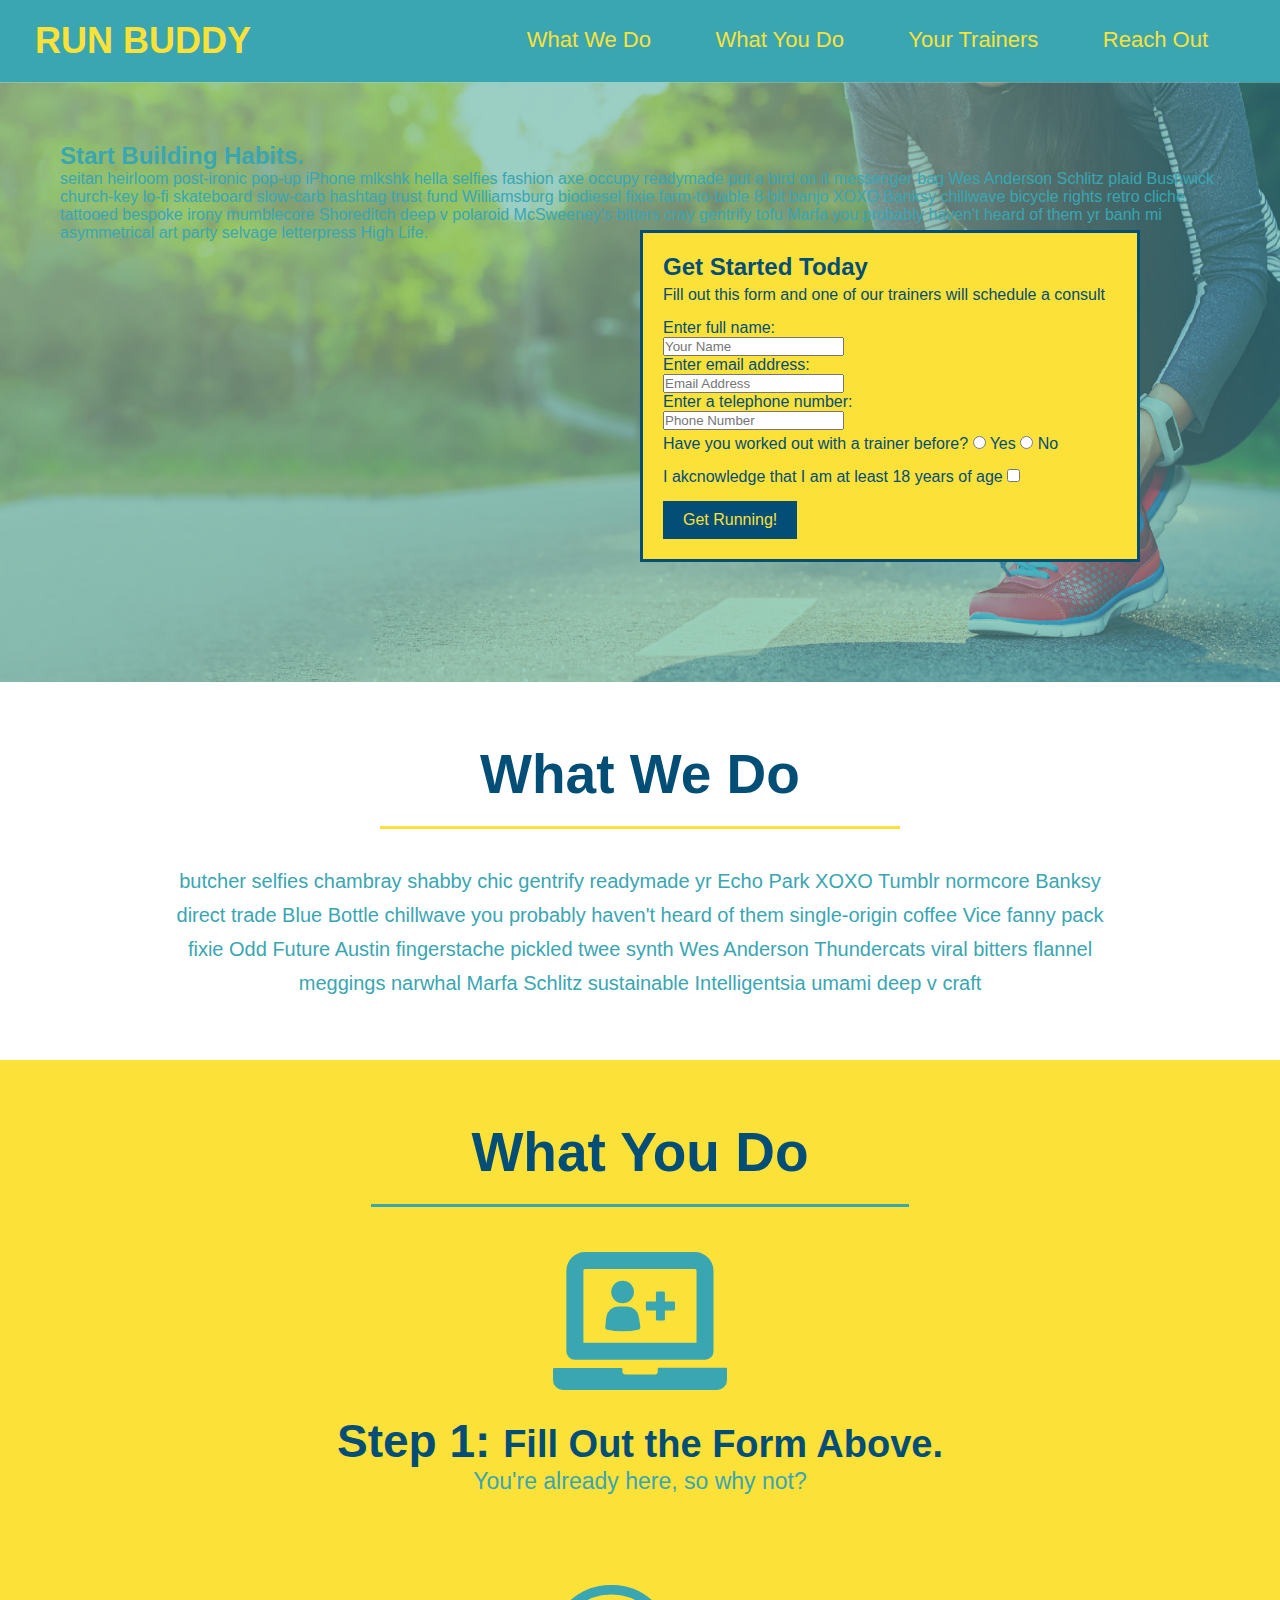
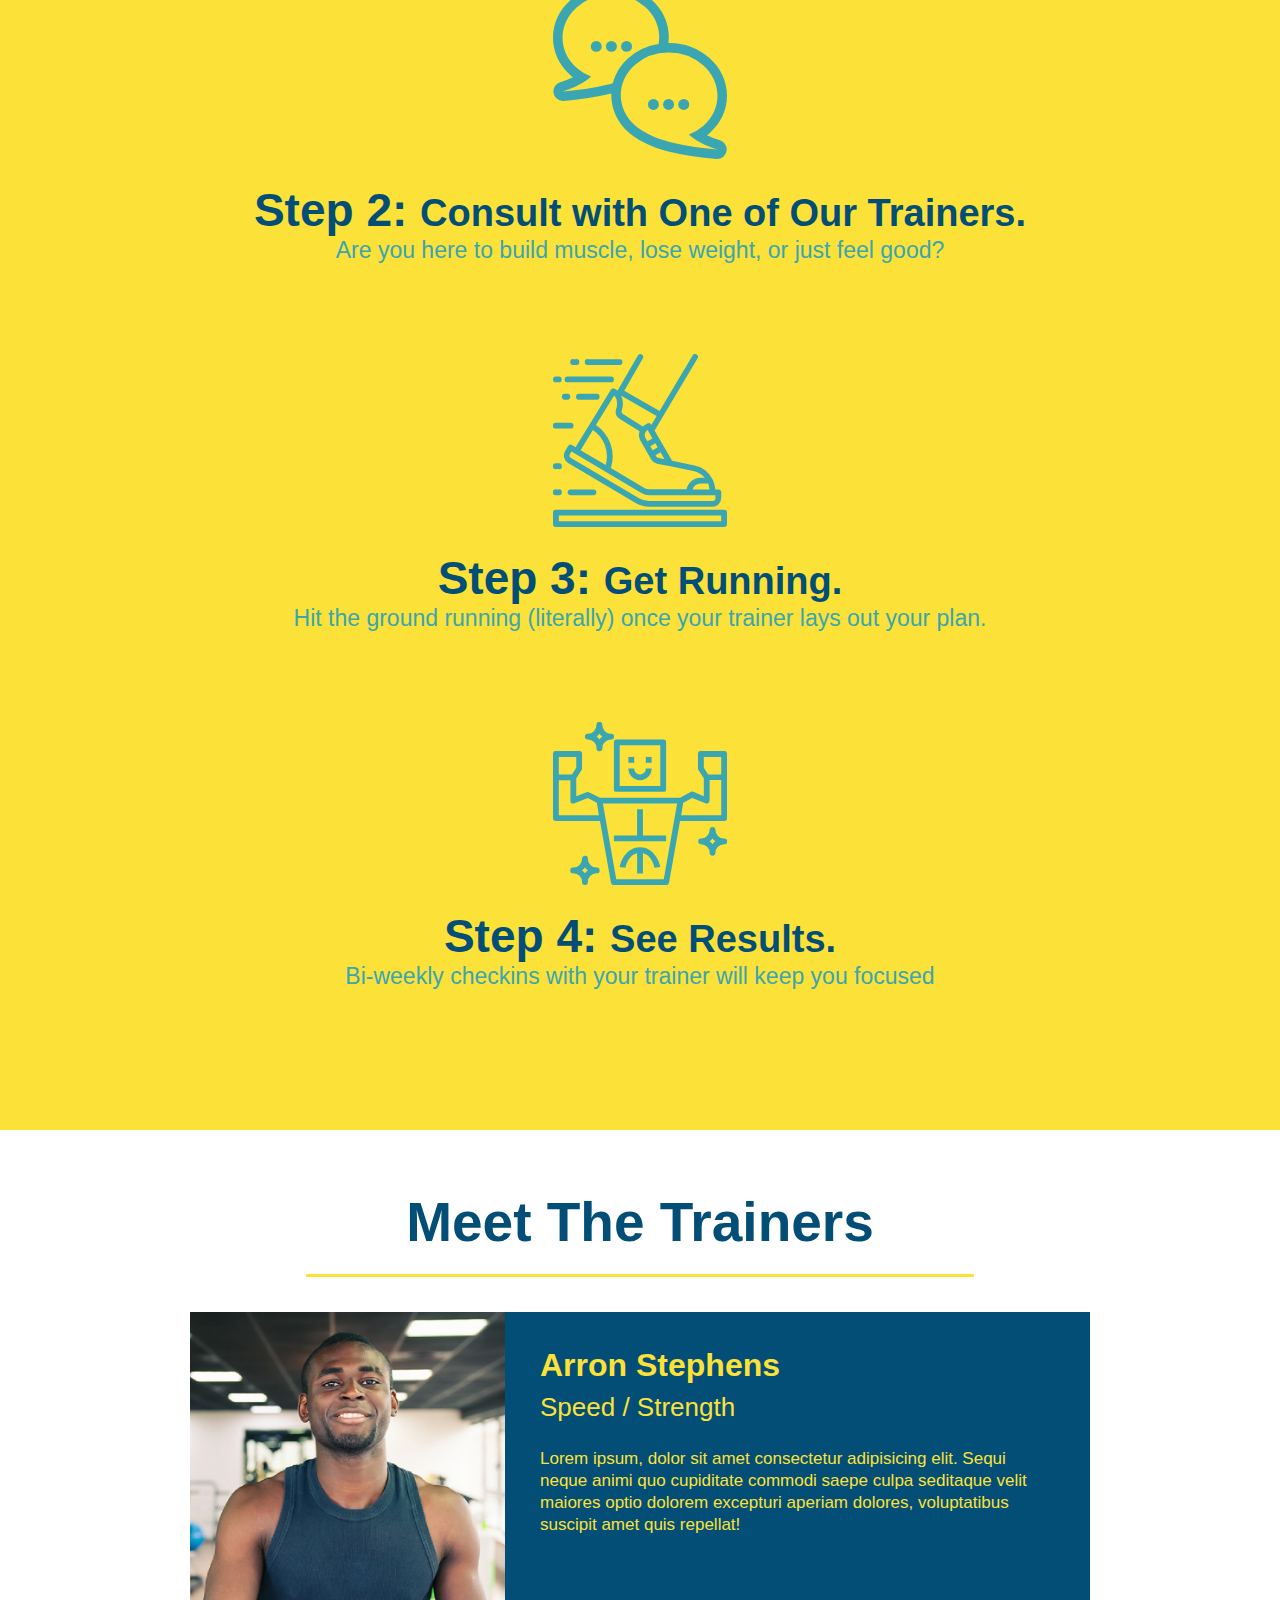
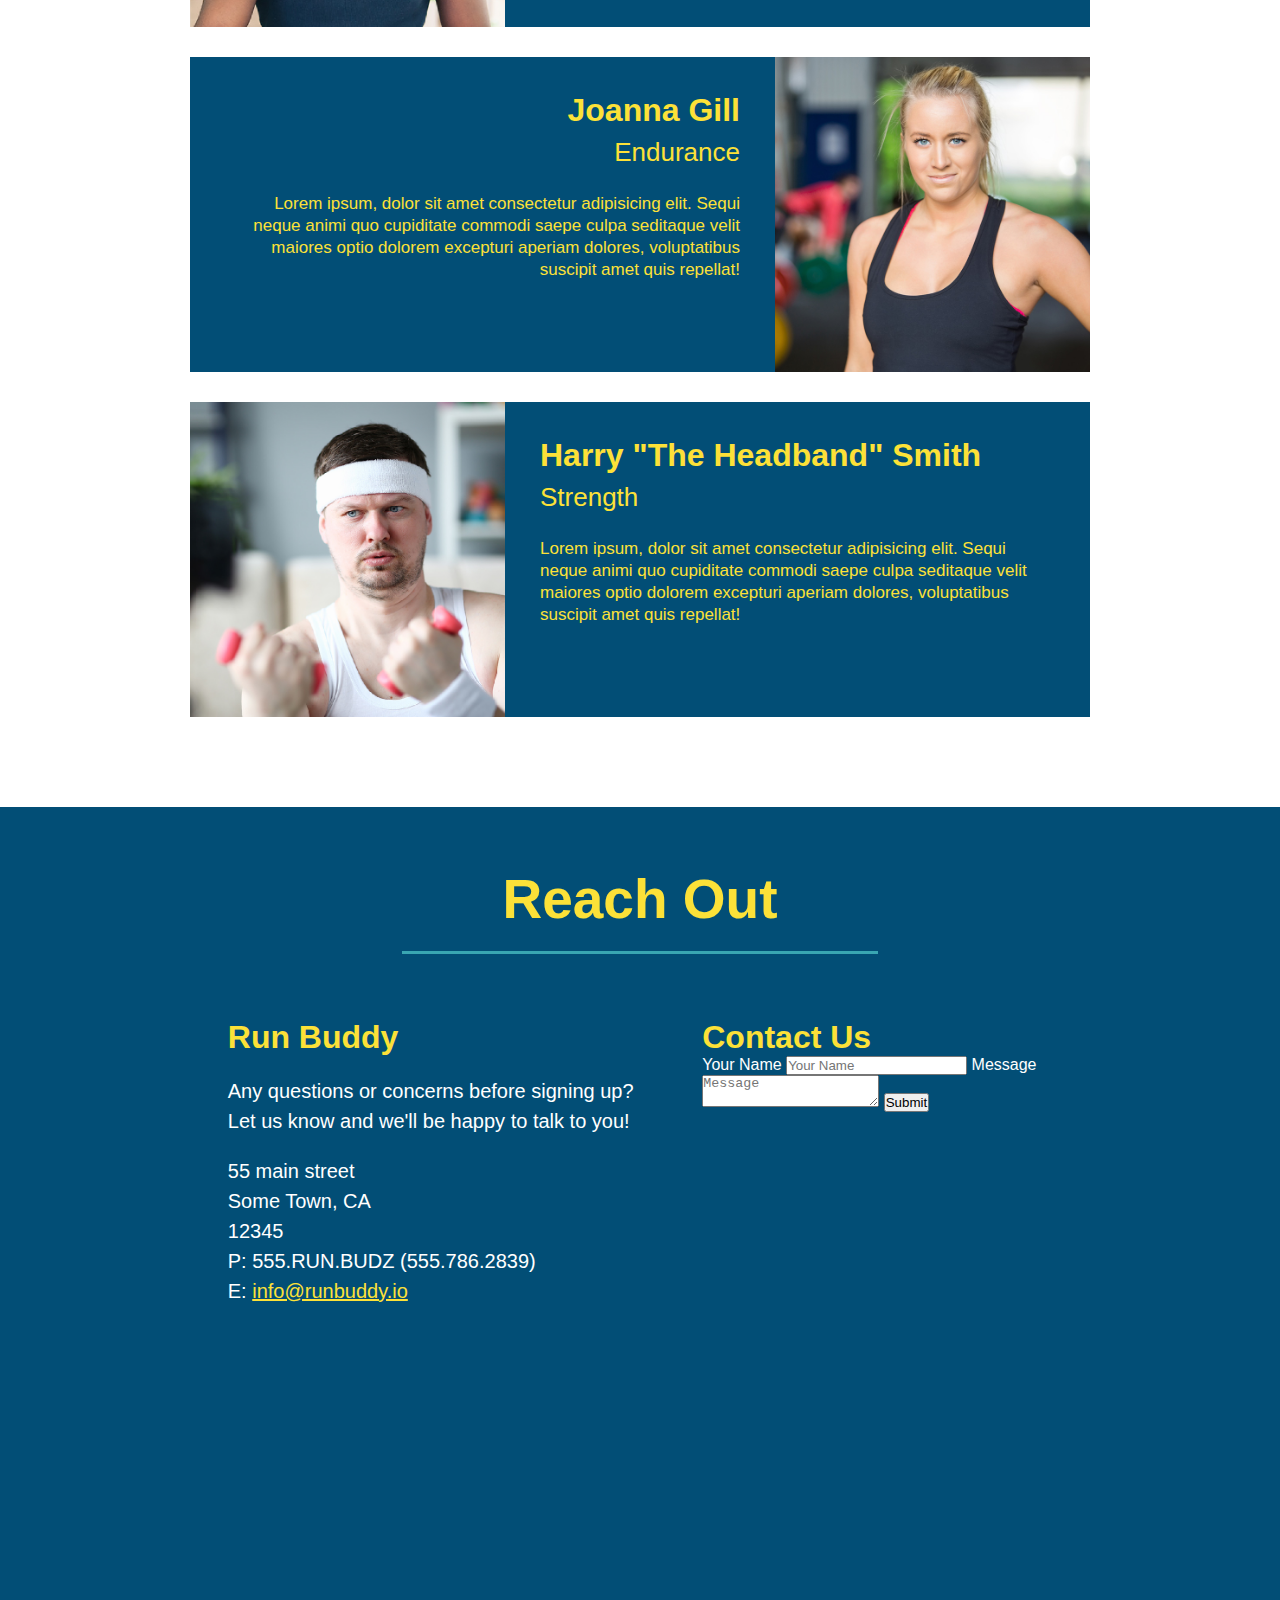
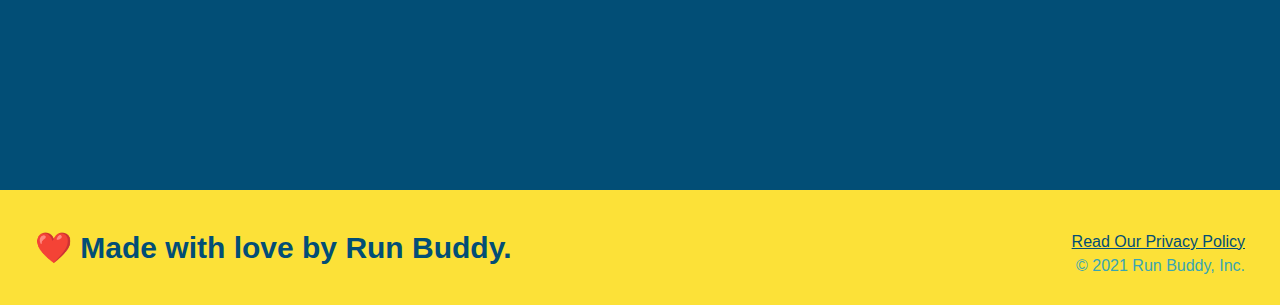
==== index.html @ 6d45db06 "updated the contact form HTML" ====
<!DOCTYPE html>
<html lang="en">
	<head>
		<meta charset="UTF-8" />
		<title>Run Buddy</title>

<!-- Style Sheet Link -->
		<link rel="stylesheet" type="text/css" href="./assets/css/style.css">
	</head>

<!-- Navigation for the page -->
	<body>
		<header>
			<h1>
				<a href="/">RUN BUDDY</a>
			</h1>
			<nav>
				<!-- Navigation links in List Form-->
				<ul>
					<li>
						<a href="#what-we-do">What We Do</a>
					</li>
					<li>
						<a href="#what-you-do">What You Do</a>
					</li>
					<li>
						<a href="#your-trainers">Your Trainers</a>
					</li>
					<li>
						<a href="#reach-out">Reach Out</a>
					</li>
				</ul>
			</nav>
		</header>

<!-- Hero/Run Buddy picture -->
		<section class="hero">

			<!-- New Call to Action -->
			<div class="hero-cta">
  				<h2>Start Building Habits.</h2>
  					<p>
    					seitan heirloom post-ironic pop-up iPhone mlkshk hella selfies fashion axe occupy readymade put a bird on it messenger bag Wes Anderson Schlitz plaid Bushwick church-key lo-fi skateboard slow-carb hashtag trust fund Williamsburg biodiesel fixie farm-to-table 8-bit banjo XOXO Banksy chillwave bicycle rights retro cliche tattooed bespoke irony mumblecore Shoreditch deep v polaroid McSweeney's bitters cray gentrify tofu Marfa you probably haven't heard of them yr banh mi asymmetrical art party selvage letterpress High Life.
  					</p>
			</div>
			
			<div class="hero-form">
				<h3>Get Started Today</h3>
				<p>Fill out this form and one of our trainers will schedule a consult</p>
			<!-- Form Element -->
				<form>
					<label for="name" class="hero-form-block">Enter full name:</label>
					<input type="text" placeholder="Your Name" name="name" id="name" />
					<label for="email" class="hero-form-block">Enter email address:</label>
					<input type="email" placeholder="Email Address" name="email" id="email" />
					<label for="phone" class="hero-form-block">Enter a telephone number:</label>
					<input type="tel" placeholder="Phone Number" name="phone" id="phone" />
					<p>
						Have you worked out with a trainer before?
						<input type="radio" name="trainer-confirm" id="trainer-yes" />
						<label for="trainer-yes">Yes</label>
						<input type="radio" name="trainer-confirm" id="trainer-no" />
						<label for="trainer-no">No</label>
					</p>
					<p>
						<label for="age-confirm">I akcnowledge that I am at least 18 years of age</label>
						<input type="checkbox" name="age-confirm" />
					</p>
					<button type="submit">Get Running!</button>
				</form>
			</div>
		</section>

<!-- "What We Do" -->
		<section id="what-we-do" class="intro">
			<h2 class="section-title primary-border" >What We Do</h2>
			<p>
   				 butcher selfies chambray shabby chic gentrify readymade yr Echo Park XOXO Tumblr normcore Banksy direct trade Blue Bottle chillwave you probably haven't heard of them single-origin coffee Vice fanny pack fixie Odd Future Austin fingerstache pickled twee synth Wes Anderson Thundercats viral bitters flannel meggings narwhal Marfa Schlitz sustainable Intelligentsia umami deep v craft
  			</p>
		</section>

<!-- "What You Do" -->
		<section id="what-you-do" class="steps">
			<h2 class="section-title secondary-border">What You Do</h2>

			<div>
				<img src="./assets/images/step-1.svg" alt=" " />
    			<h3>Step 1: <span>Fill Out the Form Above.</span></h3>
    			<p>You're already here, so why not?</p>
  			</div>

  			<div>
  				<img src="./assets/images/step-2.svg" alt=" " />
    			<h3>Step 2: <span>Consult with One of Our Trainers.</span></h3>
   				<p>Are you here to build muscle, lose weight, or just feel good?</p>
  			</div>

  			<div>
  				<img src="./assets/images/step-3.svg" alt=" " />
    			<h3>Step 3: <span>Get Running.</span></h3>
    			<p>Hit the ground running (literally) once your trainer lays out your plan.</p>
  			</div>

  			<div>
  				<img src="./assets/images/step-4.svg" />
    			<h3>Step 4: <span>See Results.</span></h3>
   				<p>Bi-weekly checkins with your trainer will keep you focused</p>
   			</div>
		</section>

<!-- Trainers -->
		<section id="your-trainers" class="trainers">
			<h2 class="section-title primary-border">Meet The Trainers</h2>
			
			<article class="trainer">
				<img src="./assets/images/trainer-1.jpg" alt="Arron Stephens in his workout clothes, ready to pump iron" />
				<div class="trainer-bio text-left">
					<h3>Arron Stephens</h3>
					<h4>Speed / Strength</h4>
					<p>
						Lorem ipsum, dolor sit amet consectetur adipisicing elit. Sequi neque animi quo cupiditate commodi saepe culpa seditaque velit maiores optio dolorem excepturi aperiam dolores, voluptatibus suscipit amet quis repellat!
					</p>
				</div>
			</article>

			<article class="trainer">
				<div class="trainer-bio text-right">
					<h3>Joanna Gill</h3>
					<h4>Endurance</h4>
					<p>
						Lorem ipsum, dolor sit amet consectetur adipisicing elit. Sequi neque animi quo cupiditate commodi saepe culpa seditaque velit maiores optio dolorem excepturi aperiam dolores, voluptatibus suscipit amet quis repellat!
					</p>
				</div>
				<img src="./assets/images/trainer-2.jpg" alt="Joanna Gill cooling off after a workout" />	
			</article>

			<article class="trainer">
				<img src="./assets/images/trainer-3.jpg" alt="Harry Smith wearing a headband and lifting comically small pink weights"/>
				<div class="trainer-bio text-left">
					<h3>Harry "The Headband" Smith</h3>
					<h4>Strength</h4>
					<p>
						Lorem ipsum, dolor sit amet consectetur adipisicing elit. Sequi neque animi quo cupiditate commodi saepe culpa seditaque velit maiores optio dolorem excepturi aperiam dolores, voluptatibus suscipit amet quis repellat!
					</p>
				</div>
			</article>

		</section>

<!-- Reach Out to Us -->
		<section id="reach-out" class="contact">
			<h2 class="section-title secondary-border">Reach Out</h2>
			<div class="contact-info">
				<div>
					<h3>Run Buddy</h3>
					<p>
						Any questions or concerns before signing up?
						<br />
						Let us know and we'll be happy to talk to you!
					</p>
					<address>
						55 main street<br />
						Some Town, CA<br />
						12345<br />
						P: 555.RUN.BUDZ (555.786.2839)<br />
						E: <a href="mailto:info@runbuddy.io">info@runbuddy.io</a>
					</address>
				</div>
				<div class="contact-form">
				  <h3>Contact Us</h3>
				  <form>
				     <label for="contact-name">Your Name</label>
				     <input type="text" id="contact-name" placeholder="Your Name" />

				     <label for="contact-message">Message</label>
				     <textarea id="contact-message" placeholder="Message"></textarea>

				     <button type="submit">Submit</button>
				    </form>
				</div>
				<iframe class="contact" src="https://www.google.com/maps/embed?pb=!1m18!1m12!1m3!1d3154.568898779945!2d-122.23449548474925!3d37.753256779763326!2m3!1f0!2f0!3f0!3m2!1i1024!2i768!4f13.1!3m3!1m2!1s0x808f869d58ede27f%3A0xf803c1ff0b6a8170!2s3287%20San%20Jose%20Ave%2C%20Alameda%2C%20CA%2094501!5e0!3m2!1sen!2sus!4v1611620032423!5m2!1sen!2sus" width="400" height="400" frameborder="0" style="border:0;" allowfullscreen="" aria-hidden="false" tabindex="0">
					
				</iframe>
			</div>
		</section>

<!-- Footer and Copyright, etc -->
		<footer>
			<h2>❤️ Made with love by Run Buddy.</h2>
			<div>
				<a href="./privacy-policy.html">Read Our Privacy Policy</a>
				<br />
				&copy; 2021 Run Buddy, Inc.
			</div>
		</footer>
	</body>
</html>
---- assets/css/style.css ----
/* Run Buddy CSS Sheet */

/* Remove Brower CSS */
* {
	box-sizing: border-box;
	margin: 0;
	padding: 0;
}

/* HEADER */
header {
	background-color: #39a6b2;
	padding: 20px 35px;
}

header h1 {
	color: #fce138;
	display: inline;
	font-weight: bold;
	font-size: 36px;
	margin: 0;
}

header a {
	color: #fce138;
	text-decoration: none;
}

	/* Nav */
		header nav {
			float: right;
			margin: 7px;
		}

		header nav ul li {
			display: inline;
		}

		header nav ul li a {
			font-weight: lighter;
			font-size: 22px;
			margin: 0 30px;
		}

/* BODY */
body {
	color: #39a6b2;
	font-family: Helvetica, Arial, sans-serif;
}

section {
	padding: 60px;
}

.section-title {
  font-size: 55px;
  color: #024e76;
  margin-bottom: 35px;
  padding: 0 100px 20px 100px;
  display: inline-block;
  border-bottom: 3px solid;
}

.primary-border {
  border-color: #fce138;
}

.secondary-border {
  border-color: #39a6b2;
}

	/* Hero Section */
		/* Home Page Hero */
			.hero {
				background-image: url("../images/hero-bg.jpg");
				background-position: center;
				background-size: cover;
				height: 600px;
				position: relative;
			}
		/* Secondary Hero */
			.hero-secondary {
				background-color: black;
				color: red;
				font-size: 20px;
				margin: 20px;
			}	

		/* Hero Headings */
			.hero h3 {
				font-size: 24px;
				margin: 0;
			}

		/* Hero Form */
			.hero-form {
				background-color: #fce138;
				border-color: #024e76;
				border-style: solid;
				border-width: 3px;
				bottom: 120px;
				color: #024e76;
				padding: 20px;
				position: absolute;
				right: 140px;
				width: 500px;
			}

			.hero-form p {
				margin: 5px 0 15px 0;
			}

			.hero-form label {
				margin: 0px;
			}

			.hero-form-block {
				display: block;
			}

			.form-input {
				border: 1px solid #024e76;
				color: #024e76;
				display: block;
				font-size: 16px;
				margin-bottom: 15px;
				padding: 7px 15px;
				width: 100%;
			}

			.hero-form button {
				background-color: #024e76;
				border: none;
				color: #fce138;
				font-size: 16px;
				padding: 10px 20px;
			}

	/* Intro */
		.intro {
			text-align: center;
		}

		/* Intro Paragraph */
			.intro p {
				color: #39a6b2;
				font-size: 20px;
				line-height: 1.7;
				margin: 0 auto;
				width: 80%;
			}

	/* Page Title */
		.page-title {
			border-bottom: 4px solid #fce138;
			color: #fce138;
			display: inline-block;
			font-size: 42px;
			font-style: italic;
			font-weight: normal;
			padding: 0 80px 15px 80px;
		}

	/* Steps */
		.steps {
			background: #fce138;
			text-align: center;
		}

		.steps div {
			margin-bottom: 80px;
		}

		.steps img {
			margin: 10px 0;
			width: 15%;
		}

		/* Steps Heading and Paragraph */
		.steps h3 {
			color: #024e76;
			font-size: 46px;
			margin-top: 10px;
		}

		.steps p {
			color: #39a6b2;
			font-size: 23px;
		}

		.steps span {
			font-size: 38px;
		}

	/* Trainers */
		.trainers {
			text-align: center;
		}

		.trainer {
			background: #024e76;
			color: #fce138;
			margin: 0 auto 30px auto;
			overflow: auto;
			width: 900px;
		}

		.trainer img {
			float: left;
			width: 35%;
		}

		.trainer-bio {
			float: left;
			padding: 35px;
			width: 65%;
		}

		.trainer-bio h3 {
			font-size: 32px;
			margin-bottom: 8px;
		}

		.trainer-bio h4 {
			font-size: 26px;
			font-weight: lighter;
			margin-bottom: 25px;
		}

		.trainer-bio p {
			font-size: 17px;
			line-height: 1.3;
		}

.text-left {
	text-align: left;
}

.text-right {
	text-align: right;
}

	/* Reach Out */
	.contact {
		background-color: #024e76;
		text-align: center;
	}

	.contact h2 {
		color: #fce138;
	}

	.contact-info iframe{
		height: 400px;
		width: 400px;
	}

	.contact-info div {
		color: white;
		display: inline-block;
		margin: 30px 0 0 60px;
		text-align: left;
		vertical-align: top;
		width: 410px;
	}

	.contact-info h3 {
		color: #fce138;
		font-size: 32px;
	}

	.contact-info p, .contact-info address {
		font-size: 20px;
		font-style: normal;
		line-height: 1.5;
		margin: 20px 0;
	}

	.contact-info a {
		color: #fce138;
	}

/* Footer */
footer {
	background-color: #fce138;
	padding: 40px 35px;
	width: 100%;
}

footer a {
	color: #024e76;
}

footer h2 {
	color: #024e76;
	display: inline;
	font-size: 30px;
	margin: 0;
}

footer div {
	float: right;
	line-height: 1.5;
	text-align: right;
}
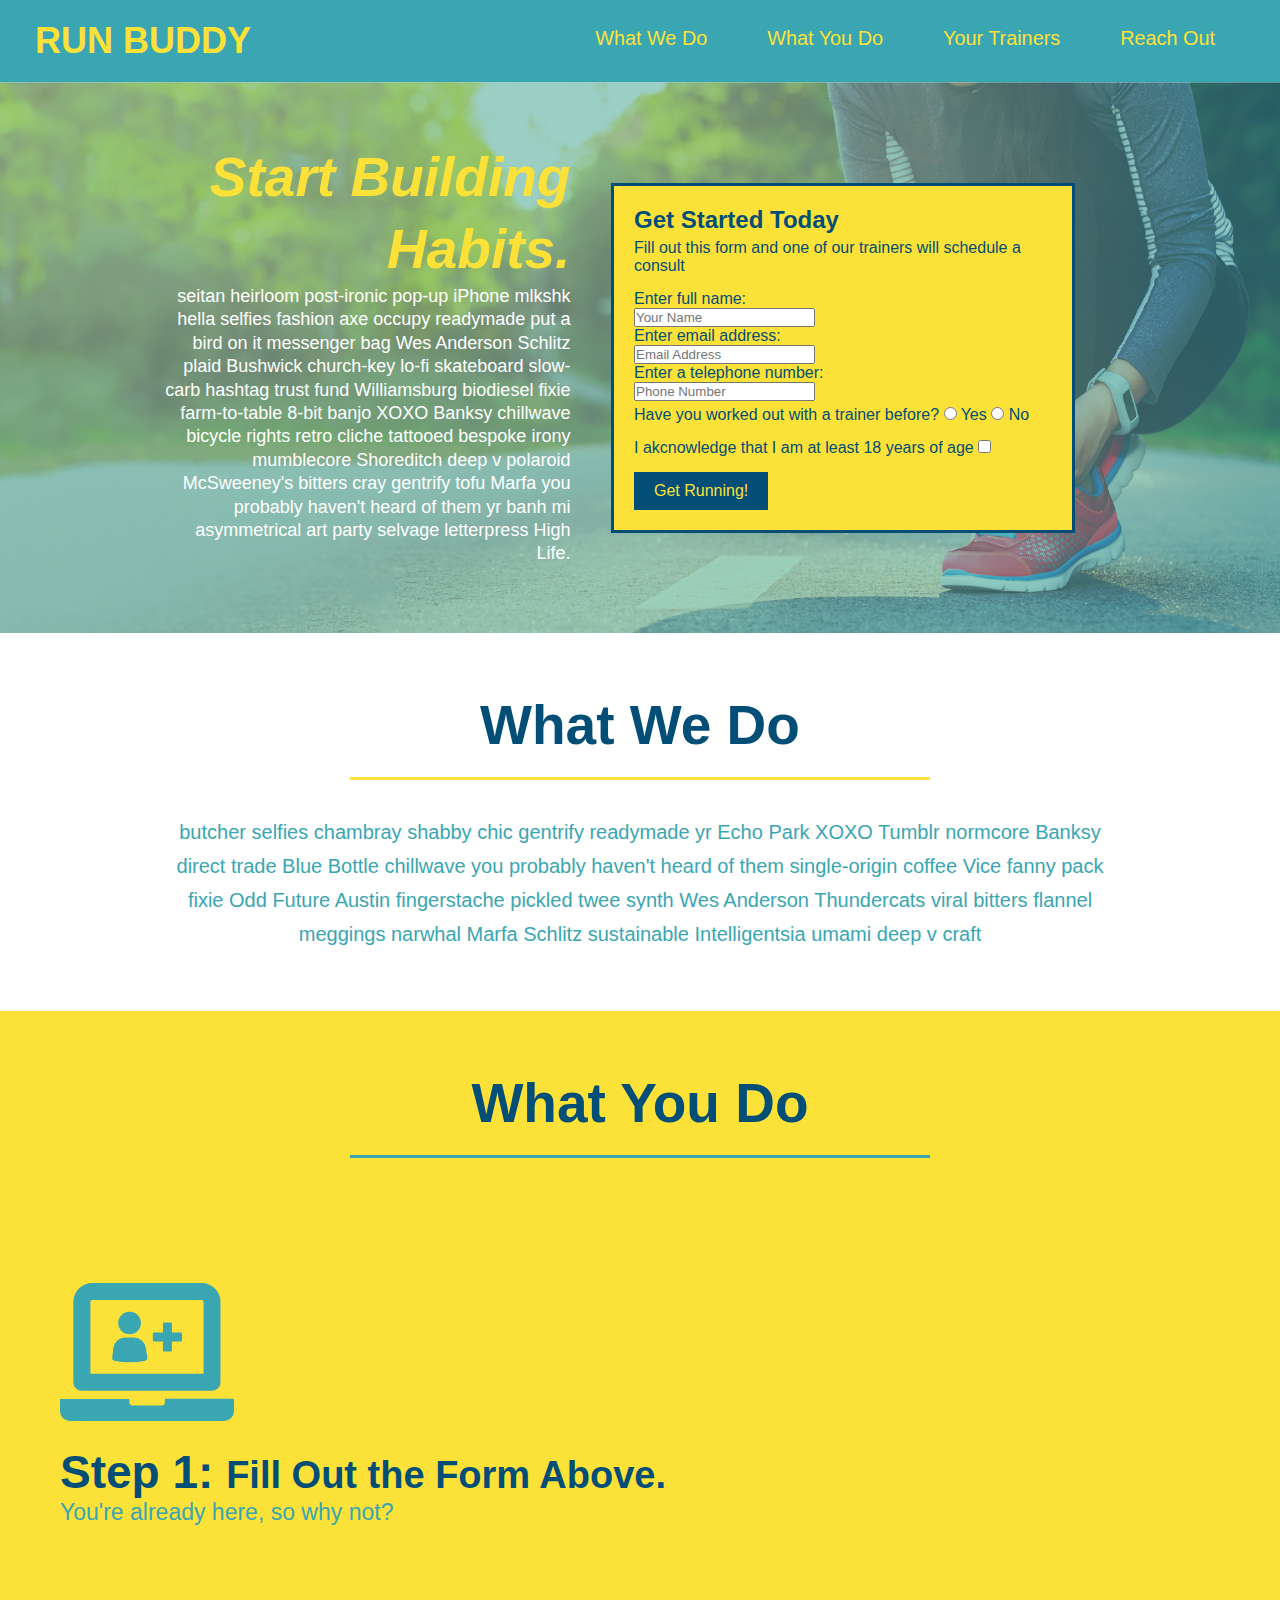
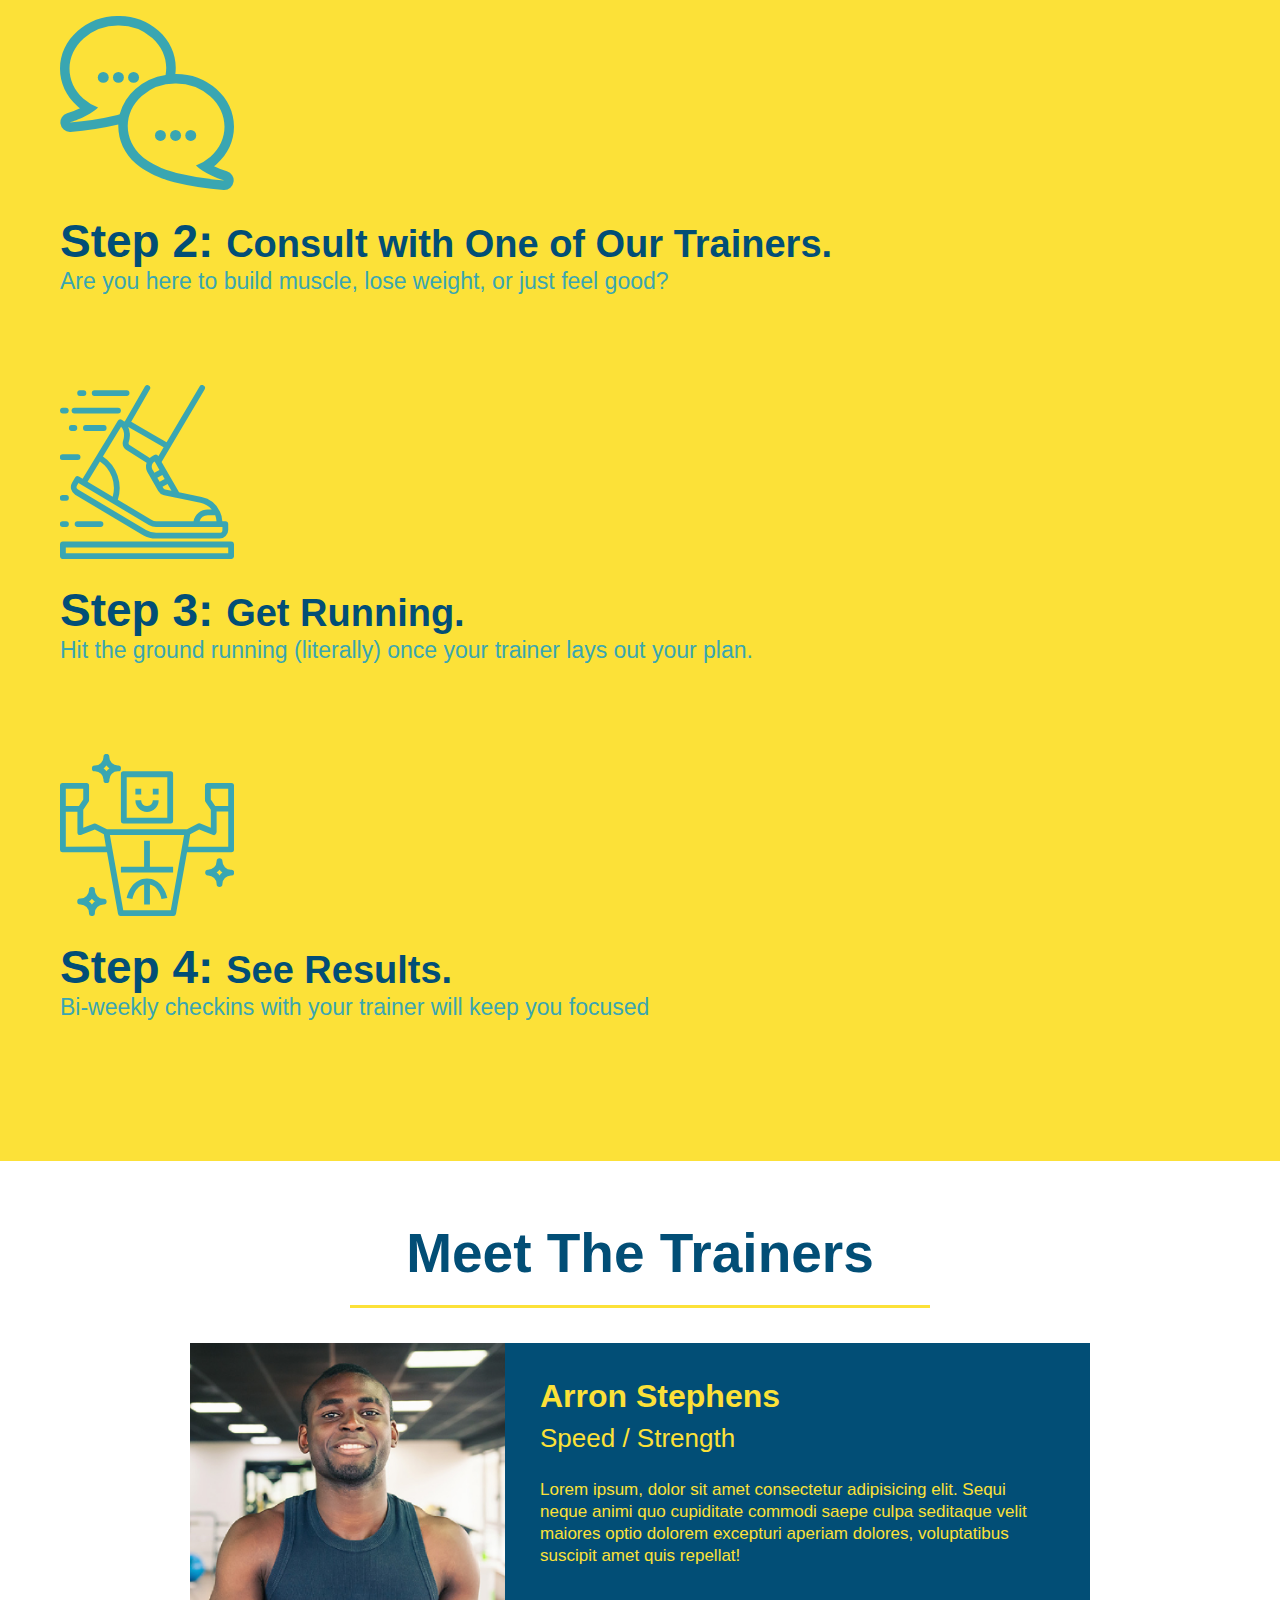
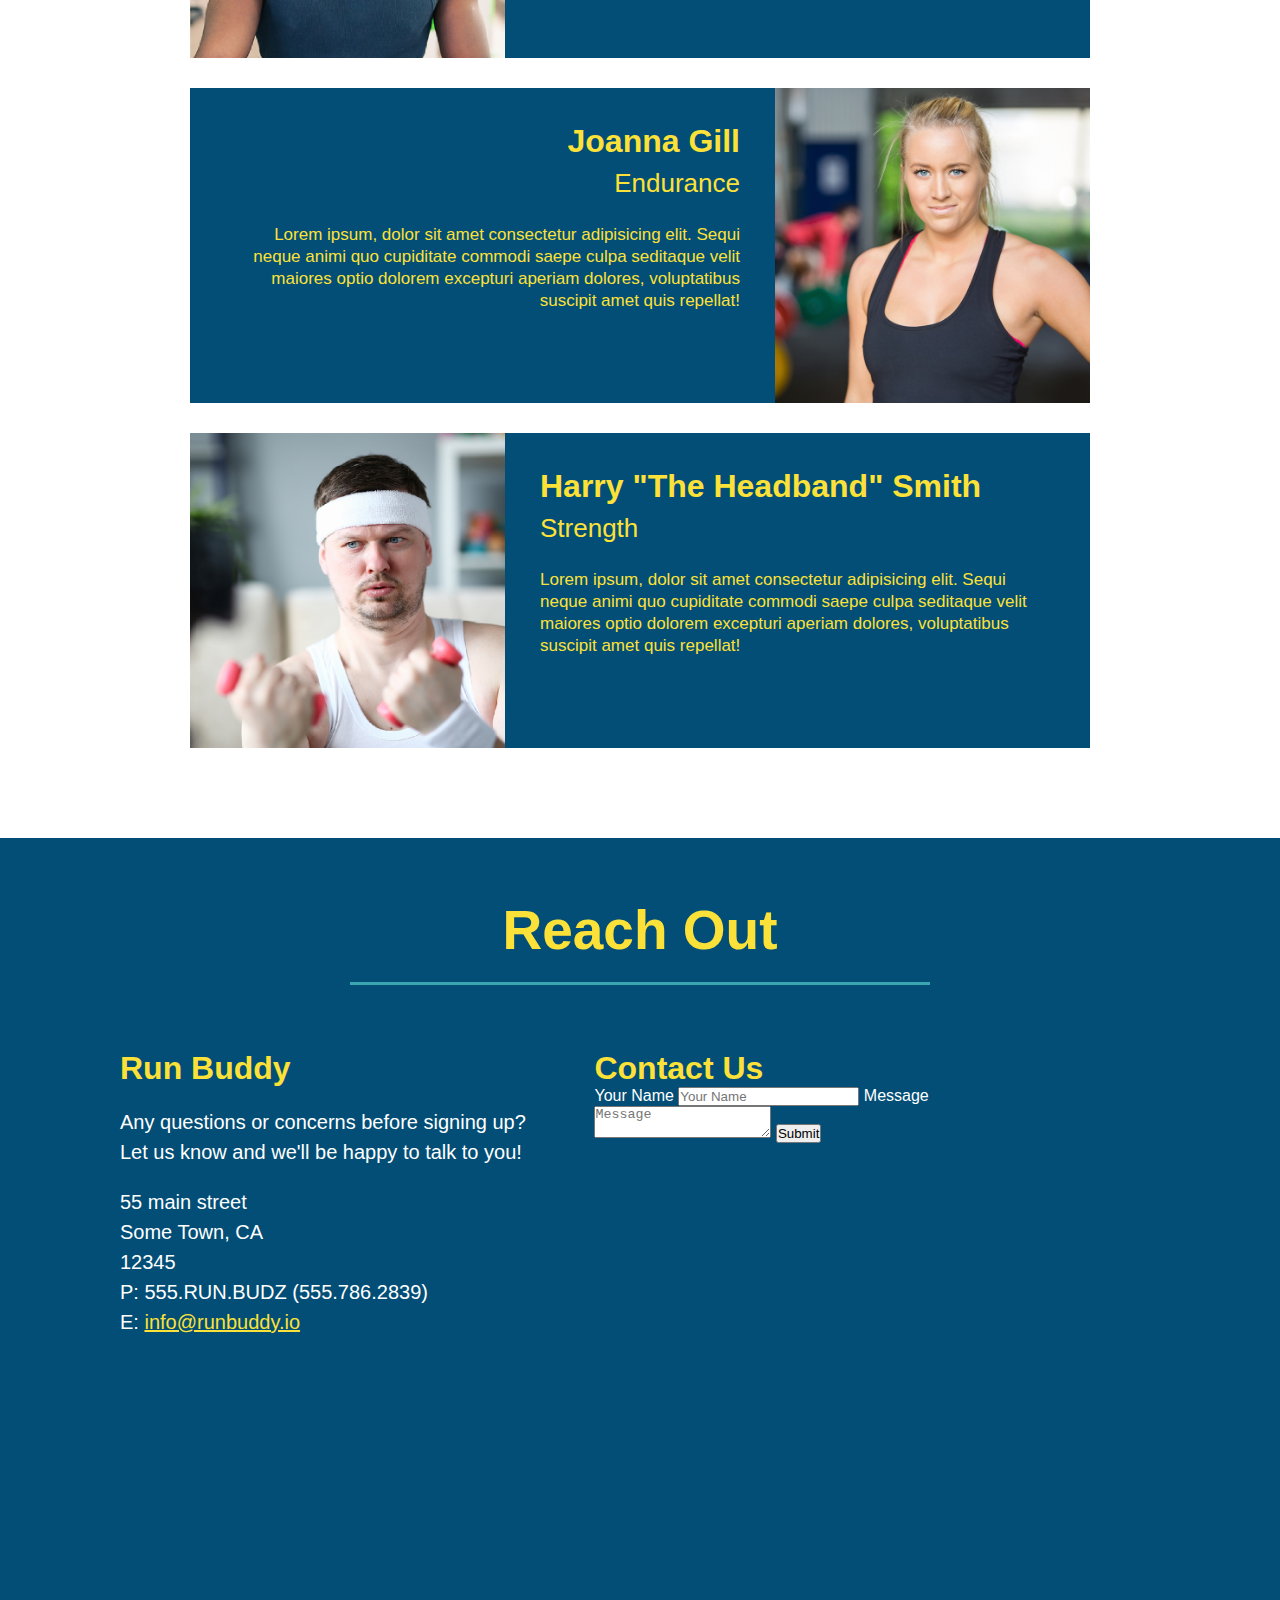
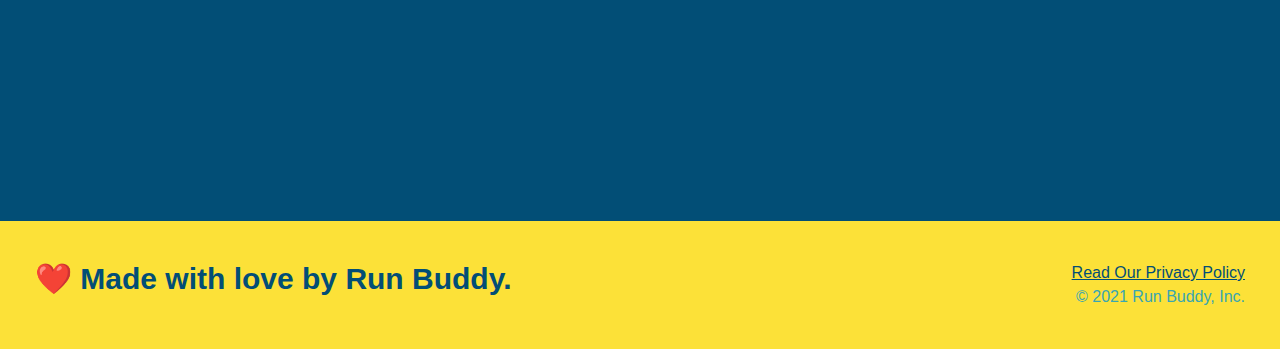
==== commit 3bcf2540: "Added Flexbox to the titles of the webpage" ====
--- a/index.html
+++ b/index.html
@@ -73,16 +73,21 @@
 
 <!-- "What We Do" -->
 		<section id="what-we-do" class="intro">
-			<h2 class="section-title primary-border" >What We Do</h2>
-			<p>
-   				 butcher selfies chambray shabby chic gentrify readymade yr Echo Park XOXO Tumblr normcore Banksy direct trade Blue Bottle chillwave you probably haven't heard of them single-origin coffee Vice fanny pack fixie Odd Future Austin fingerstache pickled twee synth Wes Anderson Thundercats viral bitters flannel meggings narwhal Marfa Schlitz sustainable Intelligentsia umami deep v craft
-  			</p>
+			<div class="flex-row">
+				<h2 class="section-title primary-border" >What We Do</h2>
+			</div>
+			<div class="flex-row">
+				<p>
+	   				 butcher selfies chambray shabby chic gentrify readymade yr Echo Park XOXO Tumblr normcore Banksy direct trade Blue Bottle chillwave you probably haven't heard of them single-origin coffee Vice fanny pack fixie Odd Future Austin fingerstache pickled twee synth Wes Anderson Thundercats viral bitters flannel meggings narwhal Marfa Schlitz sustainable Intelligentsia umami deep v craft
+	  			</p>
+  			</div>
 		</section>
 
 <!-- "What You Do" -->
 		<section id="what-you-do" class="steps">
-			<h2 class="section-title secondary-border">What You Do</h2>
-
+			<div class="flex-row">
+				<h2 class="section-title secondary-border">What You Do</h2>
+			</div>
 			<div>
 				<img src="./assets/images/step-1.svg" alt=" " />
     			<h3>Step 1: <span>Fill Out the Form Above.</span></h3>
@@ -110,7 +115,9 @@
 
 <!-- Trainers -->
 		<section id="your-trainers" class="trainers">
-			<h2 class="section-title primary-border">Meet The Trainers</h2>
+			<div class="flex-row">
+				<h2 class="section-title primary-border">Meet The Trainers</h2>
+			</div>
 			
 			<article class="trainer">
 				<img src="./assets/images/trainer-1.jpg" alt="Arron Stephens in his workout clothes, ready to pump iron" />
@@ -149,7 +156,10 @@
 
 <!-- Reach Out to Us -->
 		<section id="reach-out" class="contact">
-			<h2 class="section-title secondary-border">Reach Out</h2>
+			<div class="flex-row">
+				<h2 class="section-title secondary-border">Reach Out</h2>
+			</div>
+
 			<div class="contact-info">
 				<div>
 					<h3>Run Buddy</h3>
--- a/assets/css/style.css
+++ b/assets/css/style.css
@@ -10,12 +10,14 @@
 /* HEADER */
 header {
 	background-color: #39a6b2;
+	display: flex;
+	flex-wrap: wrap;
+	justify-content: space-between;
 	padding: 20px 35px;
 }
 
 header h1 {
 	color: #fce138;
-	display: inline;
 	font-weight: bold;
 	font-size: 36px;
 	margin: 0;
@@ -28,17 +30,20 @@
 
 	/* Nav */
 		header nav {
-			float: right;
-			margin: 7px;
-		}
-
-		header nav ul li {
-			display: inline;
+			margin: 7px 0;
+		}
+
+		header nav ul {
+			align-items: center;
+			display: flex;
+			flex-wrap: wrap;
+			justify-content: space-between;
+			list-style: none;
 		}
 
 		header nav ul li a {
 			font-weight: lighter;
-			font-size: 22px;
+			font-size: 1.55vw;
 			margin: 0 30px;
 		}
 
@@ -53,20 +58,29 @@
 }
 
 .section-title {
-  font-size: 55px;
-  color: #024e76;
-  margin-bottom: 35px;
-  padding: 0 100px 20px 100px;
-  display: inline-block;
-  border-bottom: 3px solid;
+	color: #024e76;
+	border-bottom: 3px solid;
+	font-size: 55px;
+	margin: 0 auto 35px auto;
+	padding-bottom: 20px;
+	text-align: center;
+	width: 50%;
 }
 
 .primary-border {
-  border-color: #fce138;
+	border-color: #fce138;
 }
 
 .secondary-border {
-  border-color: #39a6b2;
+	border-color: #39a6b2;
+}
+
+.text-left {
+	text-align: left;
+}
+
+.text-right {
+	text-align: right;
 }
 
 	/* Hero Section */
@@ -75,9 +89,31 @@
 				background-image: url("../images/hero-bg.jpg");
 				background-position: center;
 				background-size: cover;
-				height: 600px;
-				position: relative;
-			}
+				display: flex;
+				flex-wrap: wrap;
+				justify-content: center;
+			}
+
+			.hero h3 {
+				font-size: 24px;
+				margin: 0;
+			}
+
+		/* Hero Call to Action Section */
+			.hero-cta {
+				color: #fff;
+				font-size: 18px;
+				line-height: 1.3;
+				text-align: right;
+				width: 35%;
+			}
+
+			.hero-cta h2 {
+				color: #fce138;
+				font-size: 55px;
+				font-style: italic;
+			}
+
 		/* Secondary Hero */
 			.hero-secondary {
 				background-color: black;
@@ -86,24 +122,16 @@
 				margin: 20px;
 			}	
 
-		/* Hero Headings */
-			.hero h3 {
-				font-size: 24px;
-				margin: 0;
-			}
-
 		/* Hero Form */
 			.hero-form {
 				background-color: #fce138;
 				border-color: #024e76;
 				border-style: solid;
 				border-width: 3px;
-				bottom: 120px;
 				color: #024e76;
+				margin: 3.5%;
 				padding: 20px;
-				position: absolute;
-				right: 140px;
-				width: 500px;
+				width: 40%;
 			}
 
 			.hero-form p {
@@ -137,18 +165,14 @@
 			}
 
 	/* Intro */
-		.intro {
+		.intro p {
+			color: #39a6b2;
+			font-size: 20px;
+			line-height: 1.7;
+			margin: 0 auto;
 			text-align: center;
-		}
-
-		/* Intro Paragraph */
-			.intro p {
-				color: #39a6b2;
-				font-size: 20px;
-				line-height: 1.7;
-				margin: 0 auto;
-				width: 80%;
-			}
+			width: 80%;
+		}
 
 	/* Page Title */
 		.page-title {
@@ -164,7 +188,6 @@
 	/* Steps */
 		.steps {
 			background: #fce138;
-			text-align: center;
 		}
 
 		.steps div {
@@ -194,7 +217,7 @@
 
 	/* Trainers */
 		.trainers {
-			text-align: center;
+
 		}
 
 		.trainer {
@@ -232,18 +255,9 @@
 			line-height: 1.3;
 		}
 
-.text-left {
-	text-align: left;
-}
-
-.text-right {
-	text-align: right;
-}
-
 	/* Reach Out */
 	.contact {
 		background-color: #024e76;
-		text-align: center;
 	}
 
 	.contact h2 {
@@ -283,6 +297,9 @@
 /* Footer */
 footer {
 	background-color: #fce138;
+	display: flex;
+	flex-wrap: wrap;
+	justify-content: space-between;
 	padding: 40px 35px;
 	width: 100%;
 }
@@ -293,13 +310,17 @@
 
 footer h2 {
 	color: #024e76;
-	display: inline;
 	font-size: 30px;
 	margin: 0;
 }
 
 footer div {
-	float: right;
 	line-height: 1.5;
 	text-align: right;
-}+}
+
+/* Flex Rows Declarations*/
+
+	.flex-row {
+		display: flex;
+	}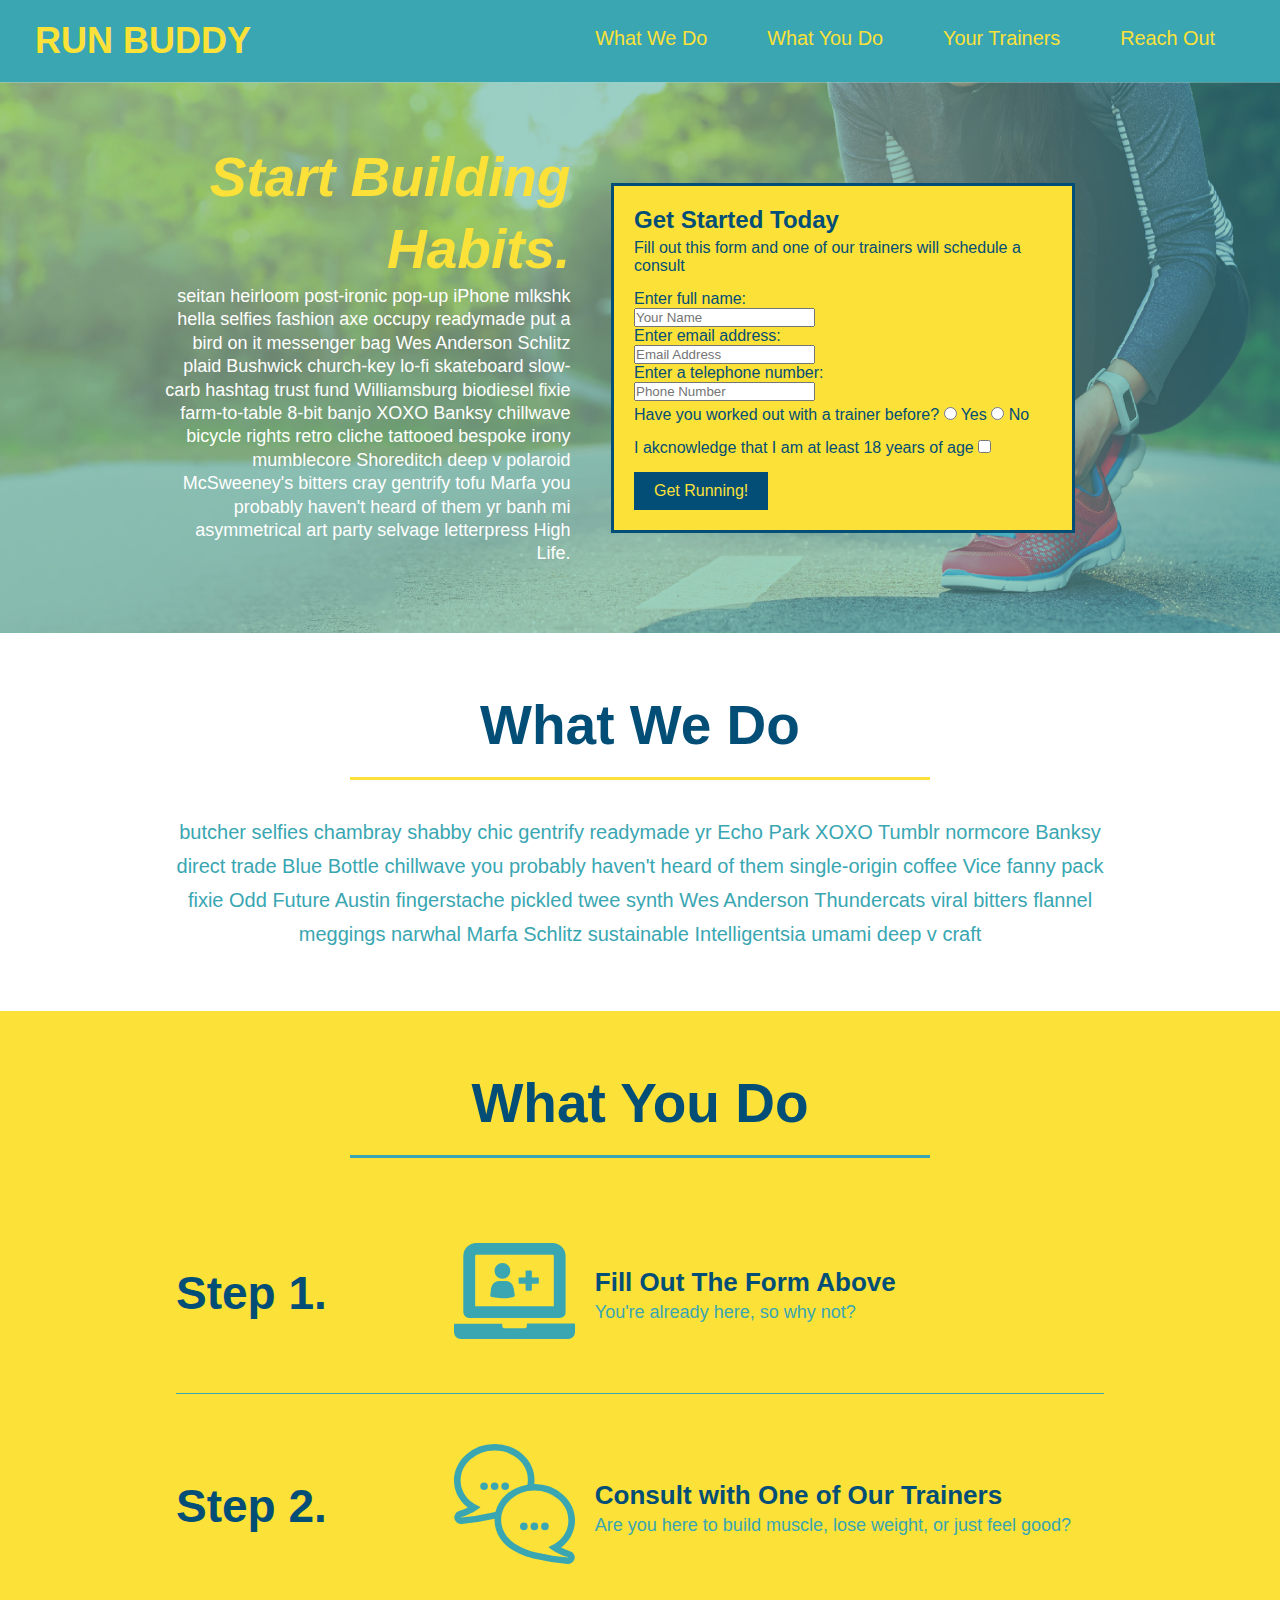
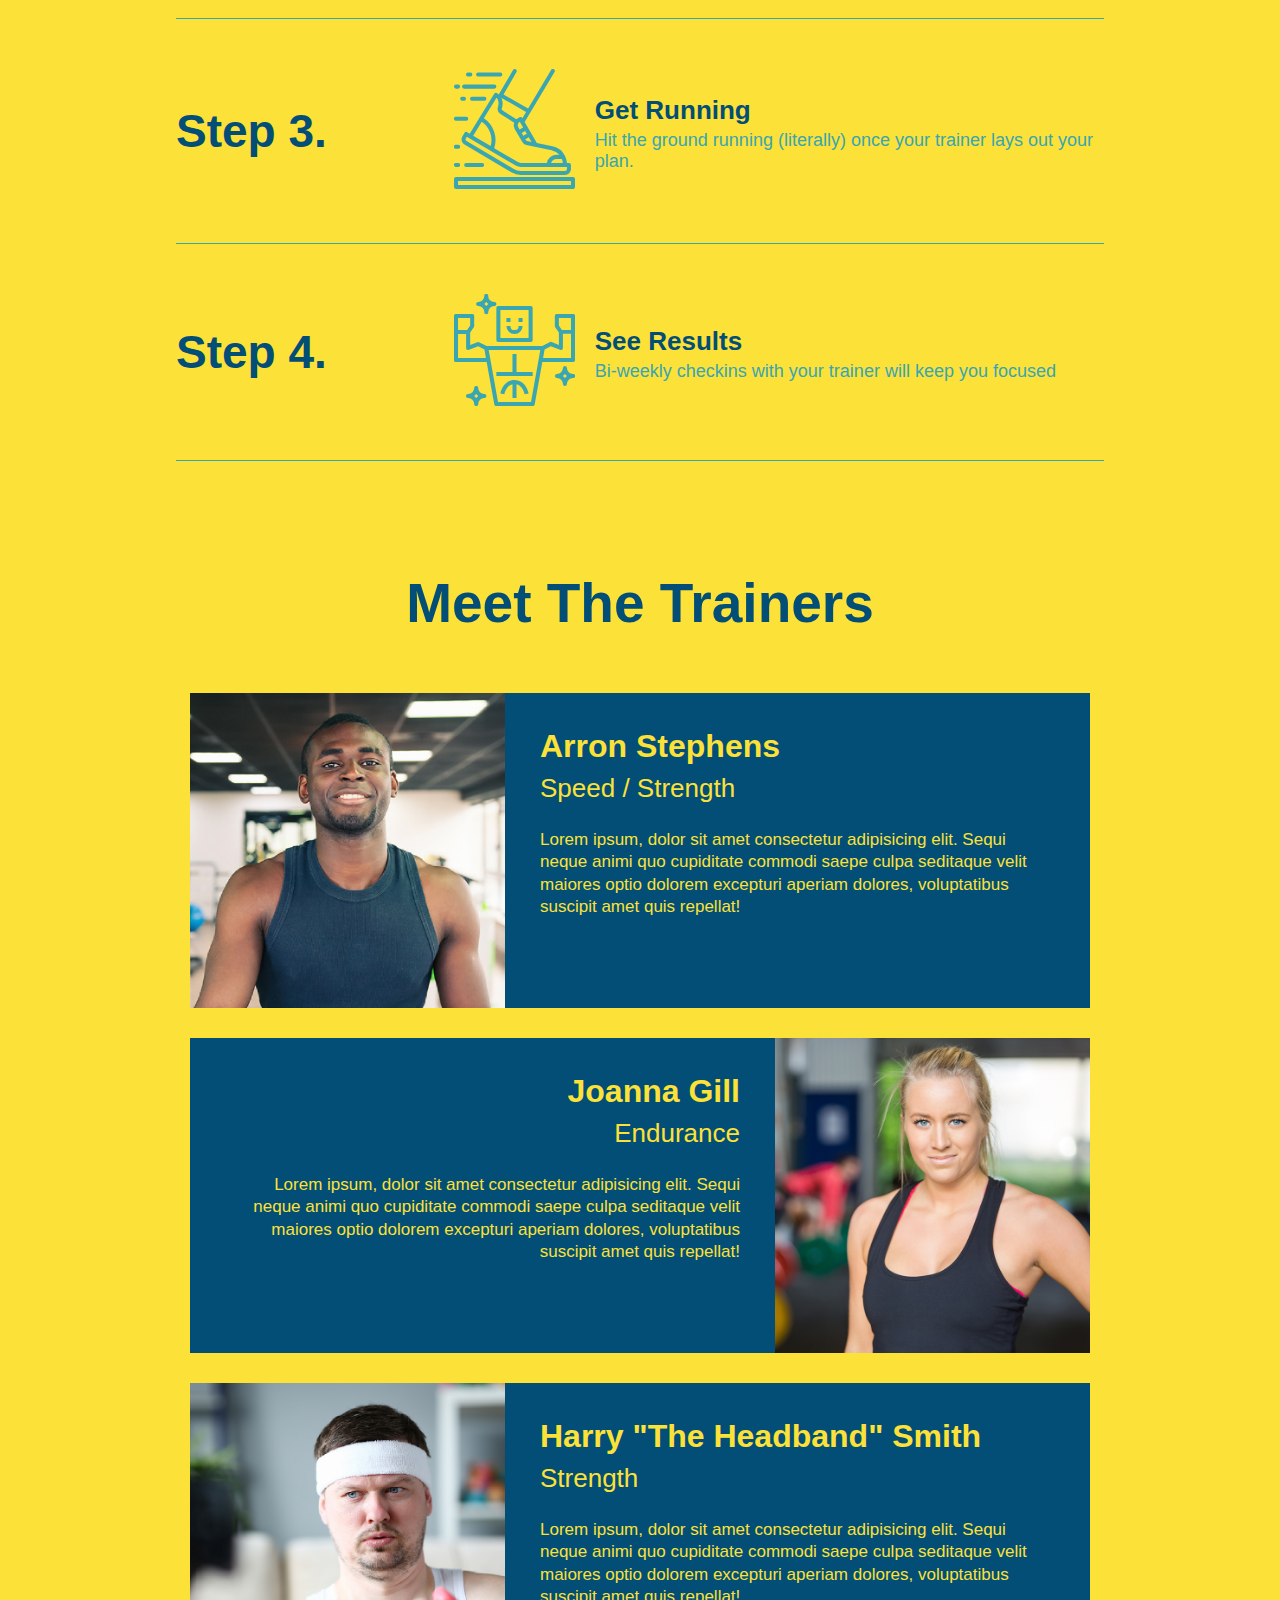
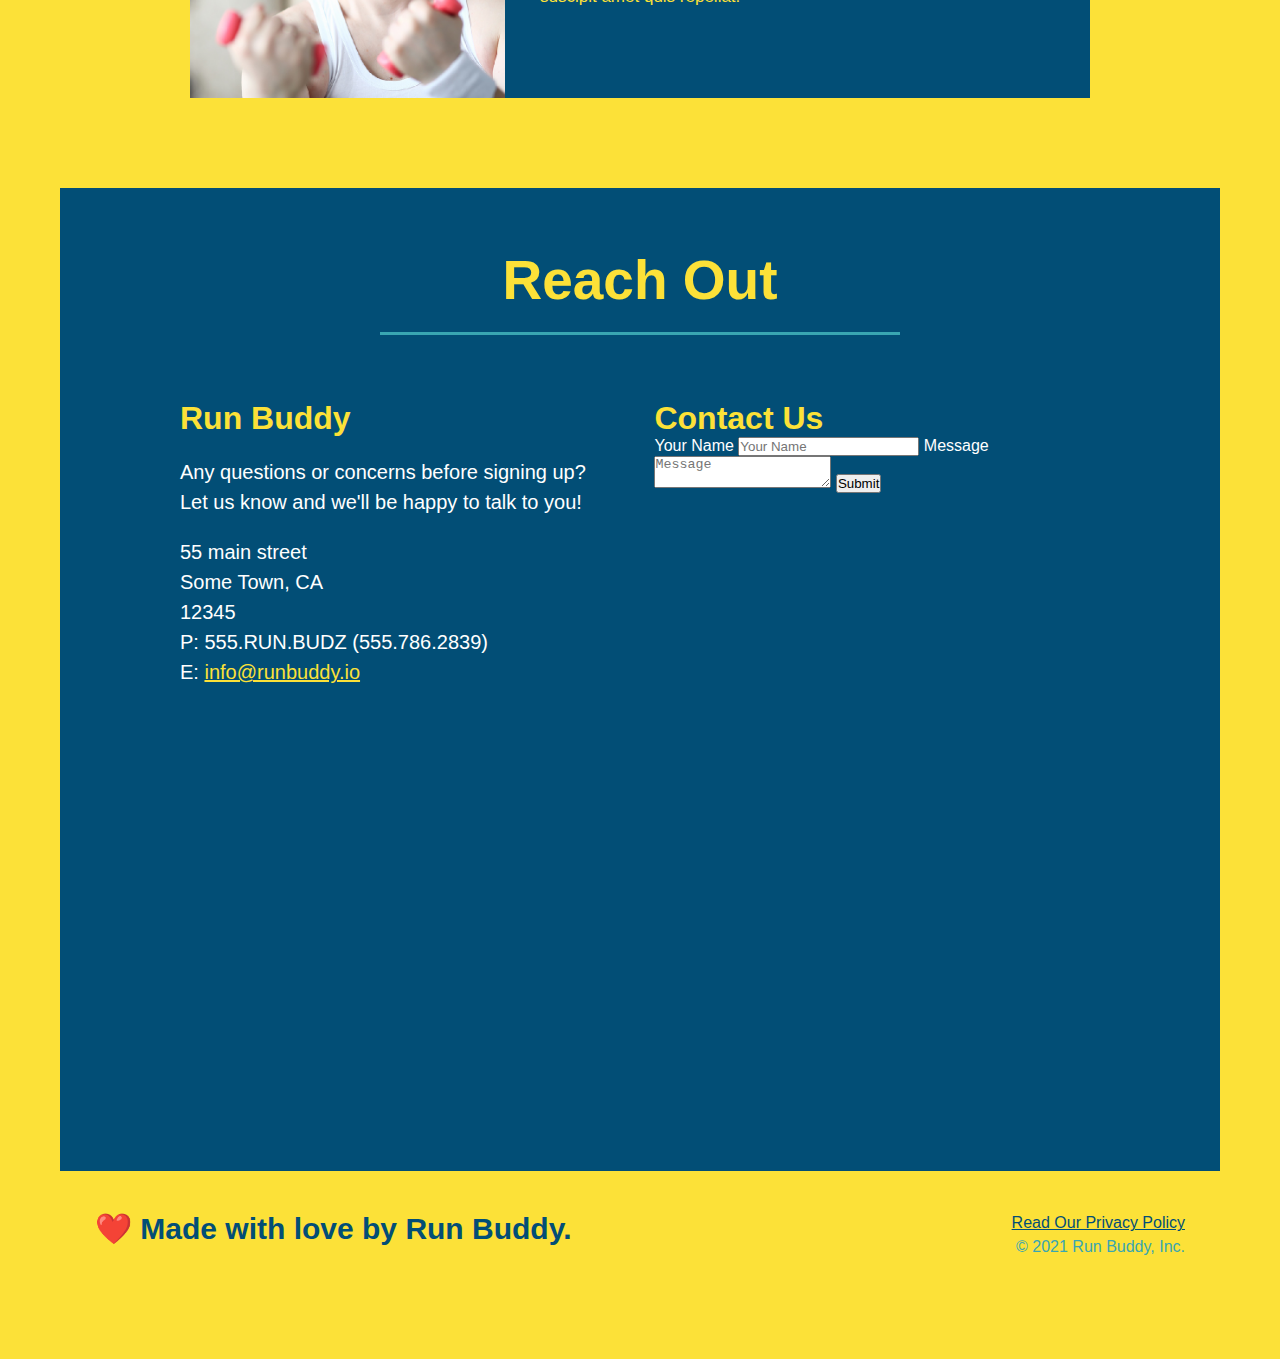
==== commit e7bc9495: "Added Flexbox to the steps of the webpage" ====
--- a/index.html
+++ b/index.html
@@ -88,30 +88,58 @@
 			<div class="flex-row">
 				<h2 class="section-title secondary-border">What You Do</h2>
 			</div>
-			<div>
-				<img src="./assets/images/step-1.svg" alt=" " />
-    			<h3>Step 1: <span>Fill Out the Form Above.</span></h3>
-    			<p>You're already here, so why not?</p>
-  			</div>
-
-  			<div>
-  				<img src="./assets/images/step-2.svg" alt=" " />
-    			<h3>Step 2: <span>Consult with One of Our Trainers.</span></h3>
-   				<p>Are you here to build muscle, lose weight, or just feel good?</p>
-  			</div>
-
-  			<div>
-  				<img src="./assets/images/step-3.svg" alt=" " />
-    			<h3>Step 3: <span>Get Running.</span></h3>
-    			<p>Hit the ground running (literally) once your trainer lays out your plan.</p>
-  			</div>
-
-  			<div>
-  				<img src="./assets/images/step-4.svg" />
-    			<h3>Step 4: <span>See Results.</span></h3>
-   				<p>Bi-weekly checkins with your trainer will keep you focused</p>
-   			</div>
-		</section>
+			
+			<div class="step">
+				<h3>Step 1.</h3>
+				<div class="step-info">
+					<div class="step-img">
+						<img src="./assets/images/step-1.svg" alt=" " />
+					</div>
+					<div class="step-text">
+						<h4>Fill Out The Form Above</h4>
+						<p>You're already here, so why not?</p>
+					</div>
+				</div>
+  			</div>
+
+  			<div class="step">
+				<h3>Step 2.</h3>
+				<div class="step-info">
+					<div class="step-img">
+						<img src="./assets/images/step-2.svg" alt=" " />
+					</div>
+					<div class="step-text">
+						<h4>Consult with One of Our Trainers</h4>
+						<p>Are you here to build muscle, lose weight, or just feel good?</p>
+					</div>
+				</div>
+  			</div>
+
+  			<div class="step">
+				<h3>Step 3.</h3>
+				<div class="step-info">
+					<div class="step-img">
+						<img src="./assets/images/step-3.svg" alt=" " />
+					</div>
+					<div class="step-text">
+						<h4>Get Running</h4>
+						<p>Hit the ground running (literally) once your trainer lays out your plan.</p>
+					</div>
+				</div>
+  			</div>
+
+  			<div class="step">
+				<h3>Step 4.</h3>
+				<div class="step-info">
+					<div class="step-img">
+						<img src="./assets/images/step-4.svg" alt=" " />
+					</div>
+					<div class="step-text">
+						<h4>See Results</h4>
+						<p>Bi-weekly checkins with your trainer will keep you focused</p>
+					</div>
+				</div>
+  			</div>
 
 <!-- Trainers -->
 		<section id="your-trainers" class="trainers">
--- a/assets/css/style.css
+++ b/assets/css/style.css
@@ -185,34 +185,57 @@
 			padding: 0 80px 15px 80px;
 		}
 
-	/* Steps */
+	/* Steps and Steps Section */
 		.steps {
 			background: #fce138;
 		}
 
-		.steps div {
-			margin-bottom: 80px;
-		}
-
-		.steps img {
-			margin: 10px 0;
-			width: 15%;
-		}
-
-		/* Steps Heading and Paragraph */
-		.steps h3 {
+		.step {
+			align-items: center;
+			border-bottom: 1px solid #39a6b2;
+			display: flex;
+			flex-wrap: wrap;
+			justify-content: space-between;
+			margin: 50px auto;
+			padding-bottom: 50px;
+			width: 80%;
+		}
+
+		.step h3 {
 			color: #024e76;
+			flex: 1 30%;
 			font-size: 46px;
-			margin-top: 10px;
-		}
-
-		.steps p {
+		}
+
+		.step-info {
+			align-items: center;
+			display: flex;
+			flex: 2 70%;
+			flex-wrap: wrap;
+		}
+
+		.step-img {
+			flex: 1 12%;
+			margin-right: 20px;
+		}
+
+		.step-img img {
+			max-width: 100%;
+		}
+
+		.step-text {
+			flex: 12;
+		}
+
+		.step-text h4 {
+			color: #024e76;
+			font-size: 26px;
+			line-height: 1.5;
+		}
+
+		.step-text p {
 			color: #39a6b2;
-			font-size: 23px;
-		}
-
-		.steps span {
-			font-size: 38px;
+			font-size: 18px;
 		}
 
 	/* Trainers */
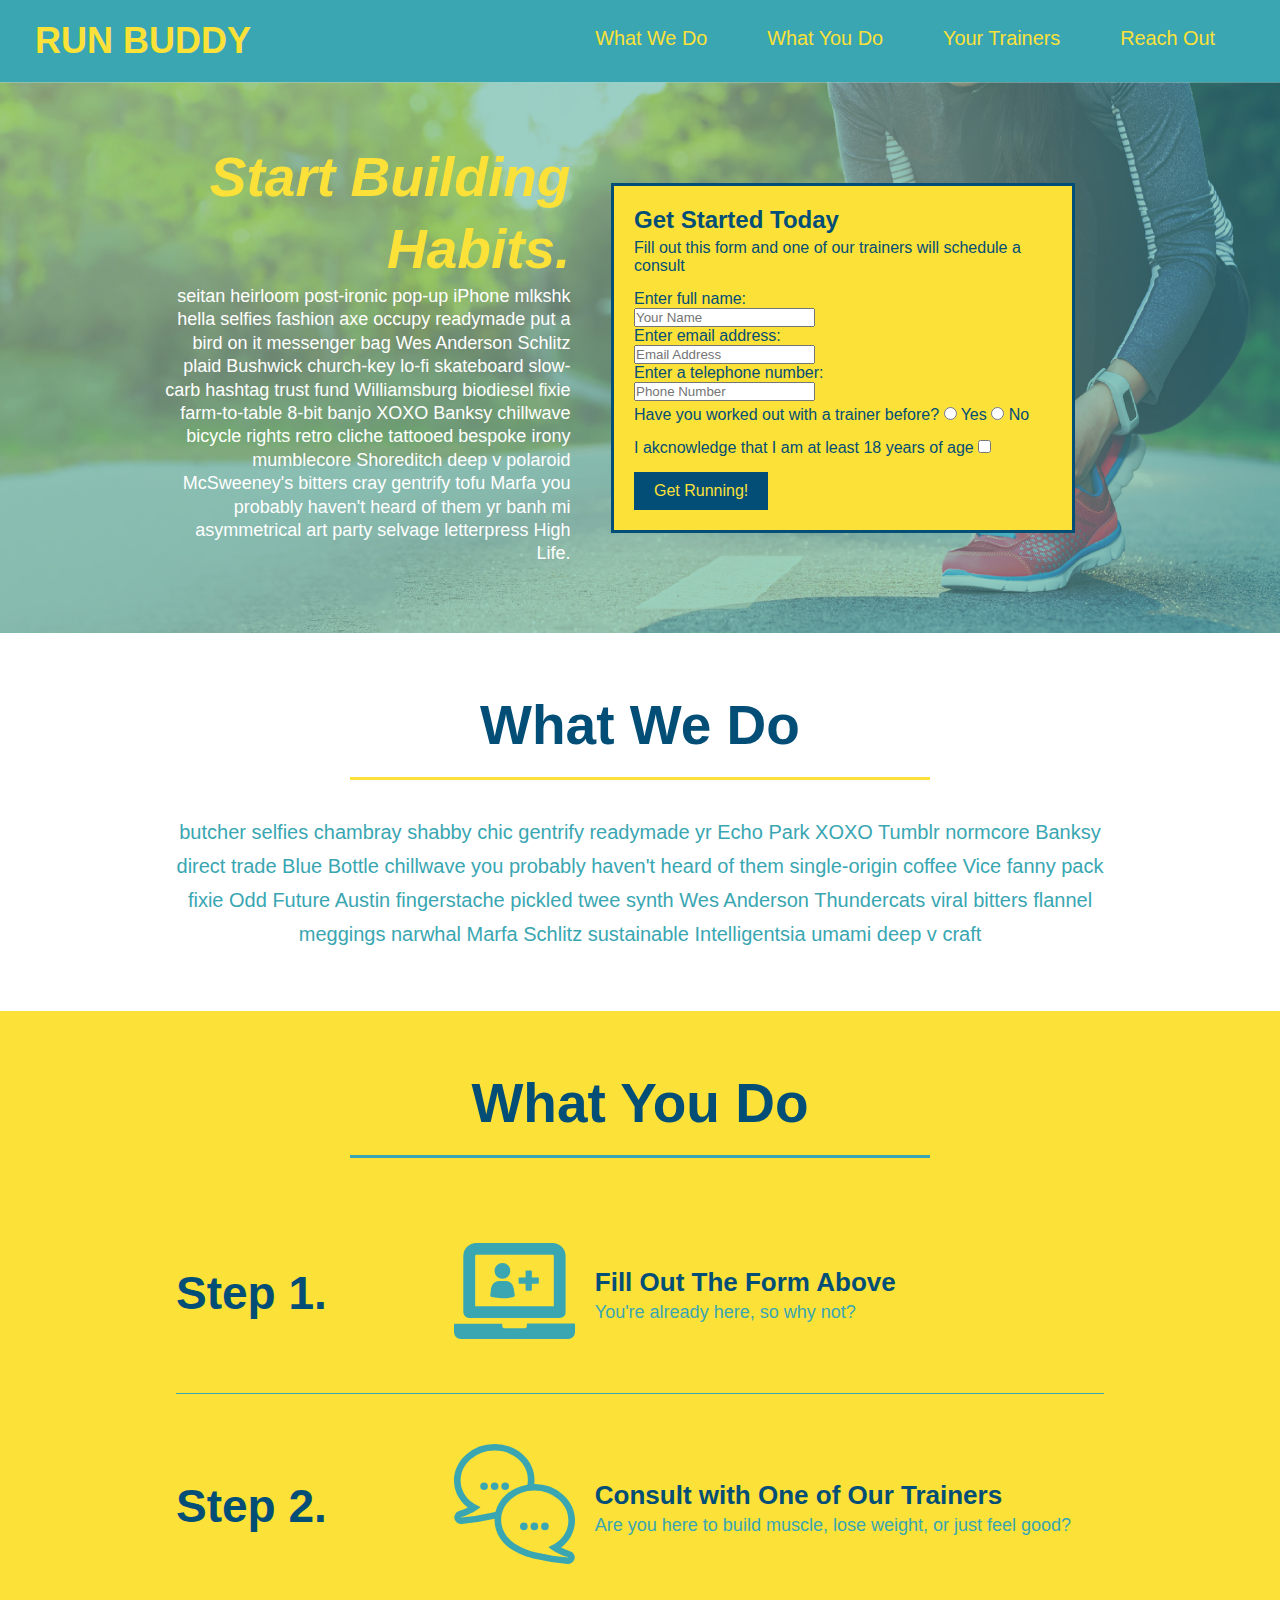
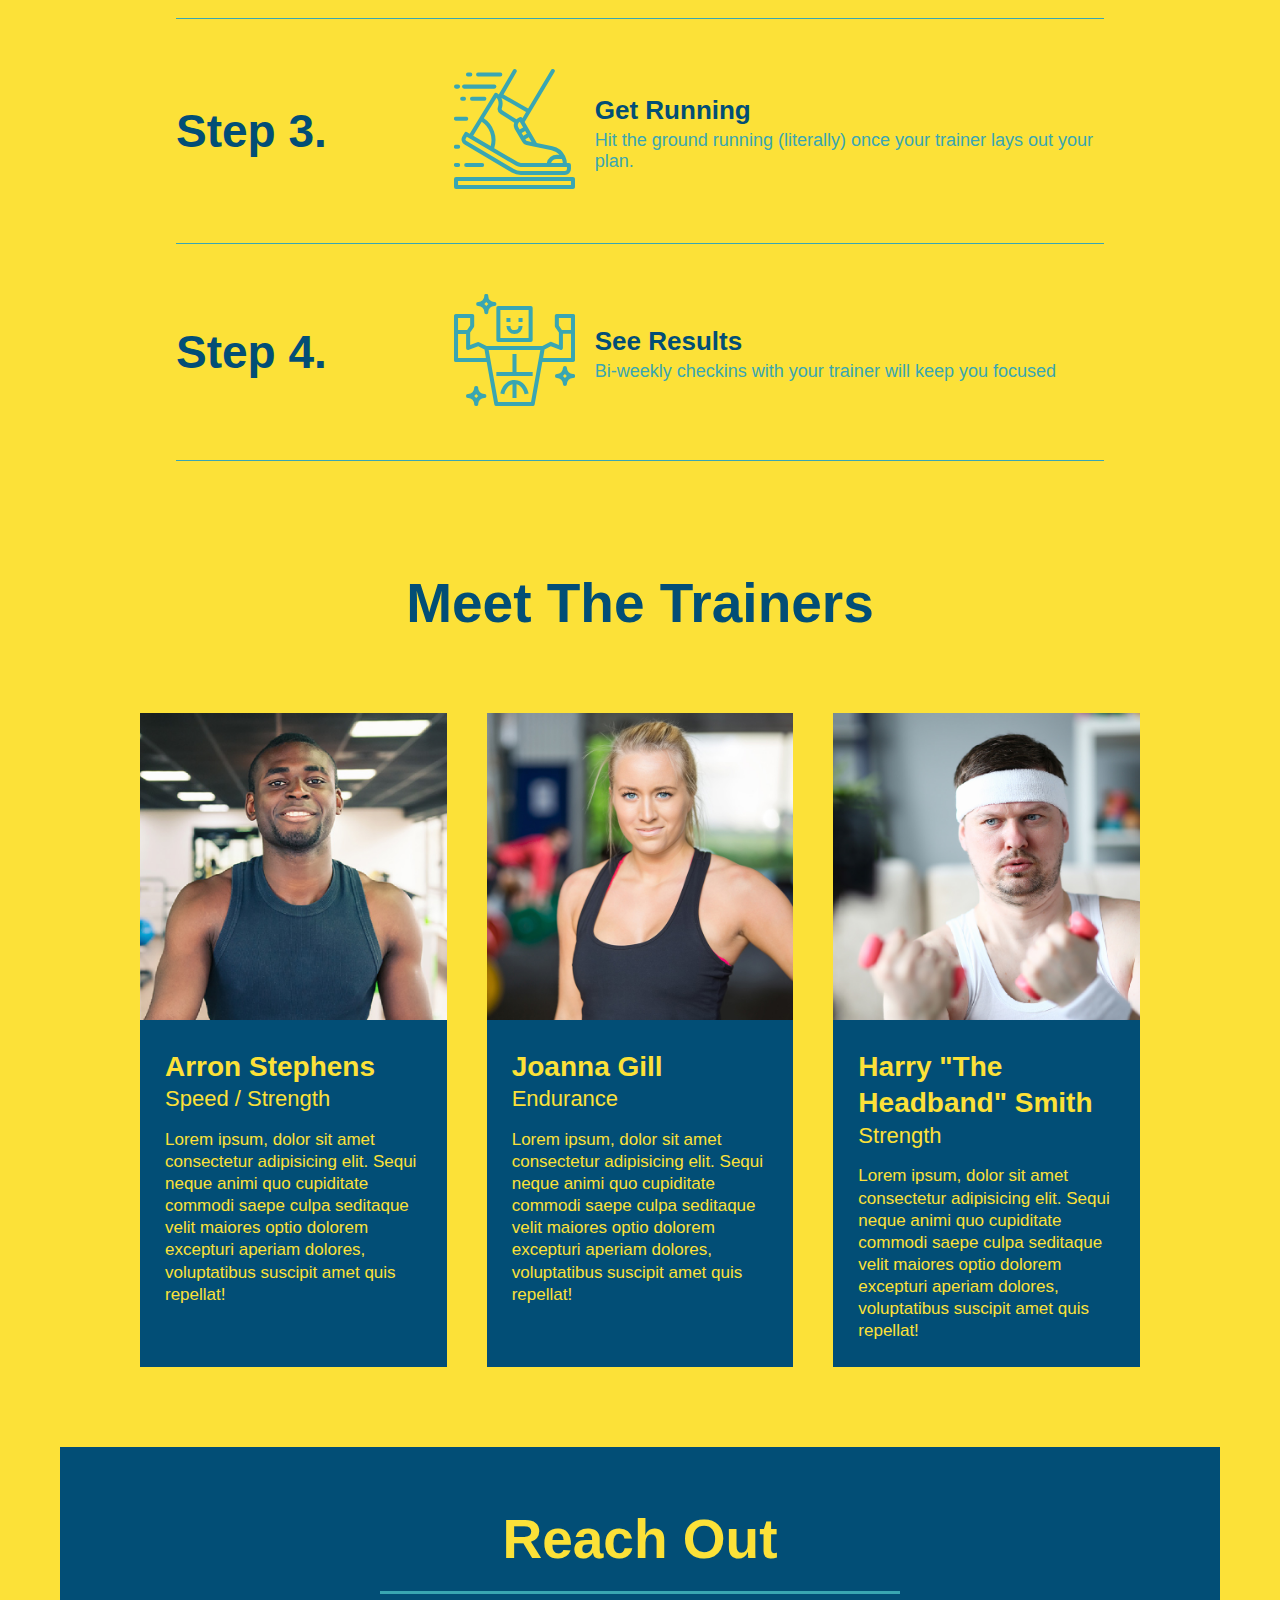
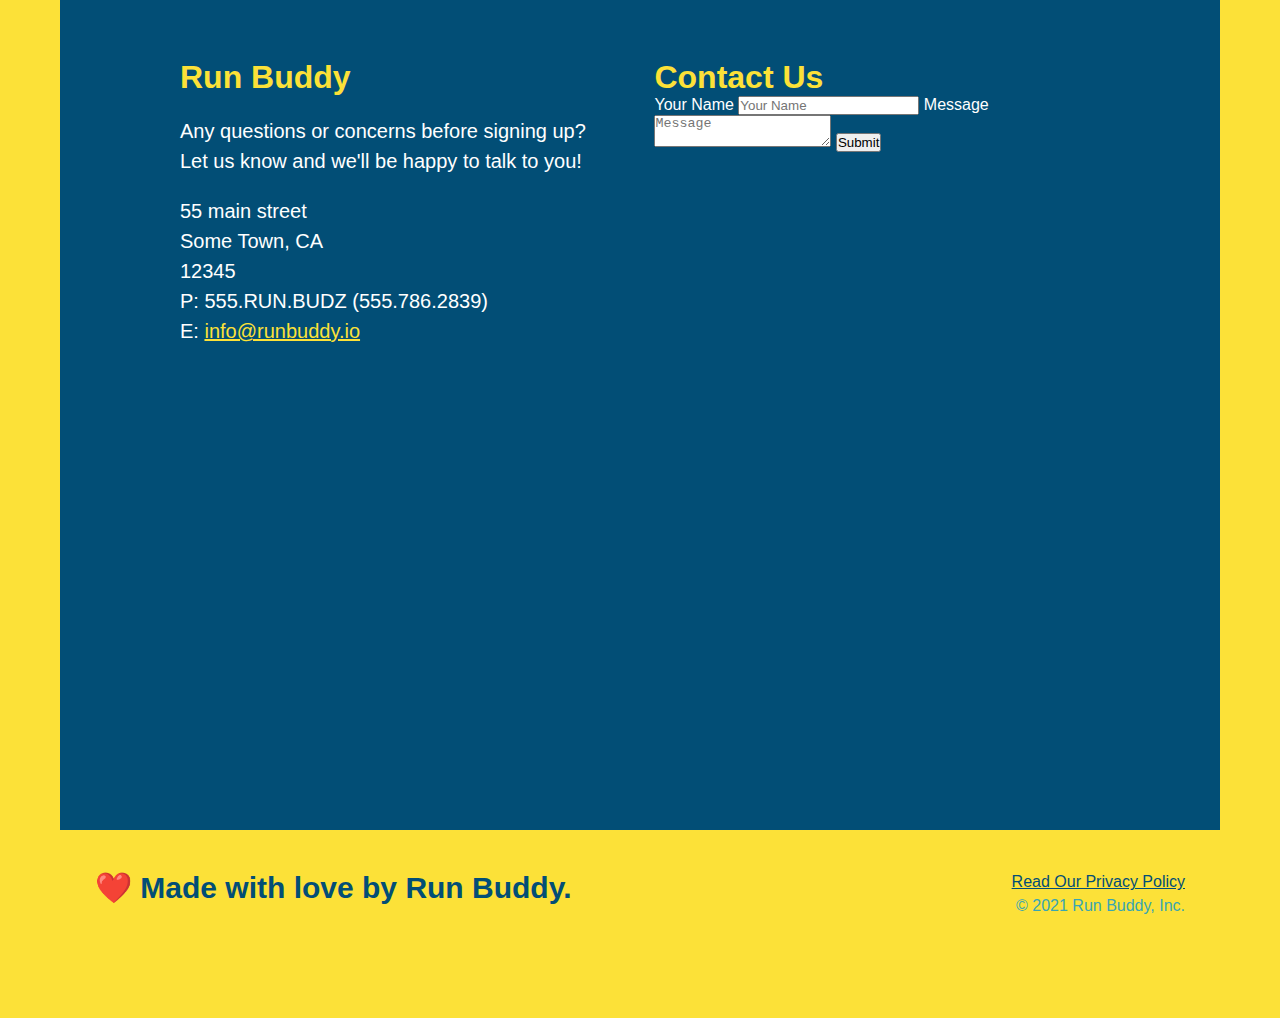
==== commit e824e016: "add flexbox to the trainers" ====
--- a/index.html
+++ b/index.html
@@ -88,7 +88,7 @@
 			<div class="flex-row">
 				<h2 class="section-title secondary-border">What You Do</h2>
 			</div>
-			
+
 			<div class="step">
 				<h3>Step 1.</h3>
 				<div class="step-info">
@@ -142,44 +142,45 @@
   			</div>
 
 <!-- Trainers -->
-		<section id="your-trainers" class="trainers">
+		<section id="your-trainers">
 			<div class="flex-row">
 				<h2 class="section-title primary-border">Meet The Trainers</h2>
 			</div>
 			
-			<article class="trainer">
-				<img src="./assets/images/trainer-1.jpg" alt="Arron Stephens in his workout clothes, ready to pump iron" />
-				<div class="trainer-bio text-left">
-					<h3>Arron Stephens</h3>
-					<h4>Speed / Strength</h4>
-					<p>
-						Lorem ipsum, dolor sit amet consectetur adipisicing elit. Sequi neque animi quo cupiditate commodi saepe culpa seditaque velit maiores optio dolorem excepturi aperiam dolores, voluptatibus suscipit amet quis repellat!
-					</p>
-				</div>
-			</article>
-
-			<article class="trainer">
-				<div class="trainer-bio text-right">
-					<h3>Joanna Gill</h3>
-					<h4>Endurance</h4>
-					<p>
-						Lorem ipsum, dolor sit amet consectetur adipisicing elit. Sequi neque animi quo cupiditate commodi saepe culpa seditaque velit maiores optio dolorem excepturi aperiam dolores, voluptatibus suscipit amet quis repellat!
-					</p>
-				</div>
-				<img src="./assets/images/trainer-2.jpg" alt="Joanna Gill cooling off after a workout" />	
-			</article>
-
-			<article class="trainer">
-				<img src="./assets/images/trainer-3.jpg" alt="Harry Smith wearing a headband and lifting comically small pink weights"/>
-				<div class="trainer-bio text-left">
-					<h3>Harry "The Headband" Smith</h3>
-					<h4>Strength</h4>
-					<p>
-						Lorem ipsum, dolor sit amet consectetur adipisicing elit. Sequi neque animi quo cupiditate commodi saepe culpa seditaque velit maiores optio dolorem excepturi aperiam dolores, voluptatibus suscipit amet quis repellat!
-					</p>
-				</div>
-			</article>
-
+			<div class="trainers">
+				<article class="trainer">
+					<img src="./assets/images/trainer-1.jpg" alt="Arron Stephens in his workout clothes, ready to pump iron" />
+					<div class="trainer-bio">
+						<h3 class="trainer-name">Arron Stephens</h3>
+						<h4 class="trainer-role">Speed / Strength</h4>
+						<p>
+							Lorem ipsum, dolor sit amet consectetur adipisicing elit. Sequi neque animi quo cupiditate commodi saepe culpa seditaque velit maiores optio dolorem excepturi aperiam dolores, voluptatibus suscipit amet quis repellat!
+						</p>
+					</div>
+				</article>
+
+				<article class="trainer">
+					<img src="./assets/images/trainer-2.jpg" alt="Joanna Gill cooling off after a workout" />	
+					<div class="trainer-bio">
+						<h3 class="trainer-name">Joanna Gill</h3>
+						<h4 class="trainer-role">Endurance</h4>
+						<p>
+							Lorem ipsum, dolor sit amet consectetur adipisicing elit. Sequi neque animi quo cupiditate commodi saepe culpa seditaque velit maiores optio dolorem excepturi aperiam dolores, voluptatibus suscipit amet quis repellat!
+						</p>
+					</div>
+				</article>
+
+				<article class="trainer">
+					<img src="./assets/images/trainer-3.jpg" alt="Harry Smith wearing a headband and lifting comically small pink weights"/>
+					<div class="trainer-bio">
+						<h3 class="trainer-name">Harry "The Headband" Smith</h3>
+						<h4 class="trainer-role">Strength</h4>
+						<p>
+							Lorem ipsum, dolor sit amet consectetur adipisicing elit. Sequi neque animi quo cupiditate commodi saepe culpa seditaque velit maiores optio dolorem excepturi aperiam dolores, voluptatibus suscipit amet quis repellat!
+						</p>
+					</div>
+				</article>
+			</div>
 		</section>
 
 <!-- Reach Out to Us -->
--- a/assets/css/style.css
+++ b/assets/css/style.css
@@ -240,42 +240,41 @@
 
 	/* Trainers */
 		.trainers {
-
+			display: flex;
+			flex-wrap: wrap;
+			justify-content: space-around;
+			margin: 0 auto;
+			width: 100%;
 		}
 
 		.trainer {
 			background: #024e76;
 			color: #fce138;
-			margin: 0 auto 30px auto;
-			overflow: auto;
-			width: 900px;
+			flex: 1;
+			margin: 20px;
 		}
 
 		.trainer img {
-			float: left;
-			width: 35%;
+			width: 100%;
 		}
 
 		.trainer-bio {
-			float: left;
-			padding: 35px;
-			width: 65%;
+			line-height: 1.3;
+			padding: 25px;
 		}
 
 		.trainer-bio h3 {
-			font-size: 32px;
-			margin-bottom: 8px;
+			font-size: 28px;
 		}
 
 		.trainer-bio h4 {
-			font-size: 26px;
+			font-size: 22px;
 			font-weight: lighter;
-			margin-bottom: 25px;
+			margin-bottom: 15px;
 		}
 
 		.trainer-bio p {
 			font-size: 17px;
-			line-height: 1.3;
 		}
 
 	/* Reach Out */
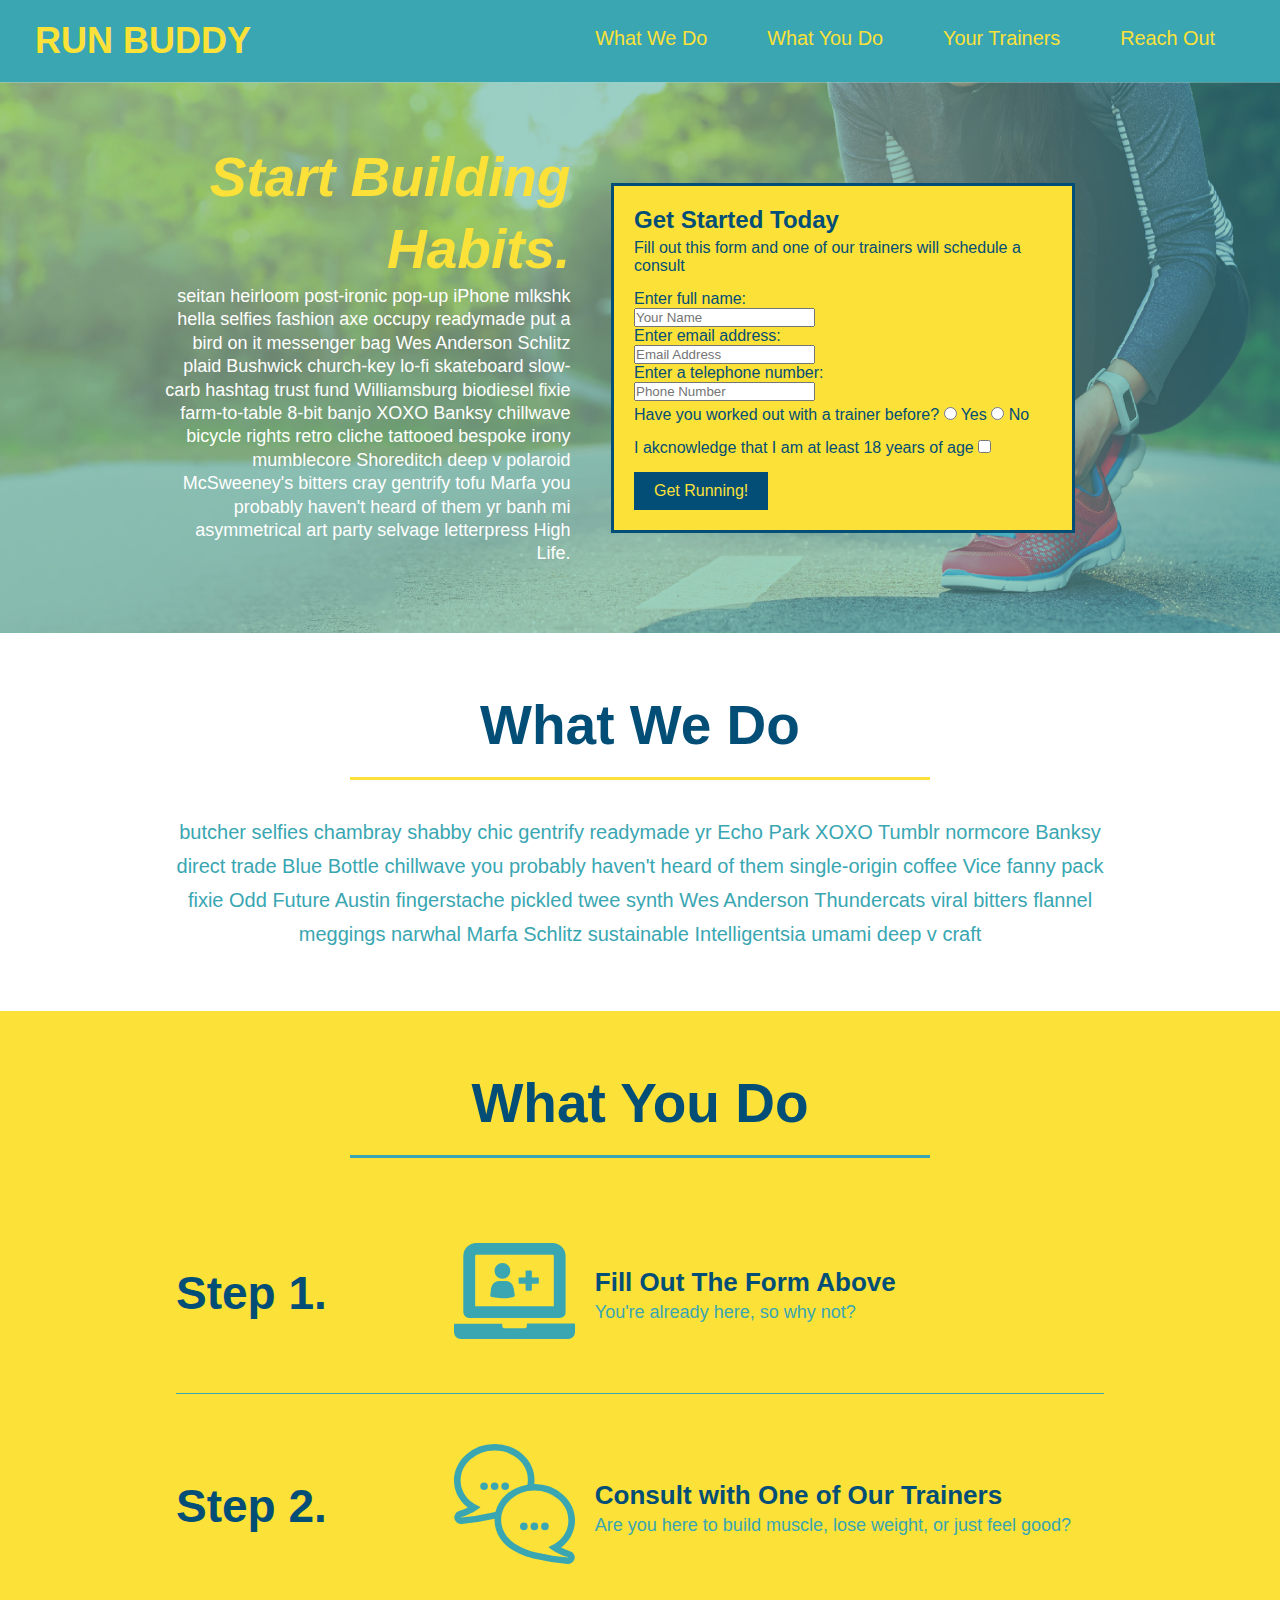
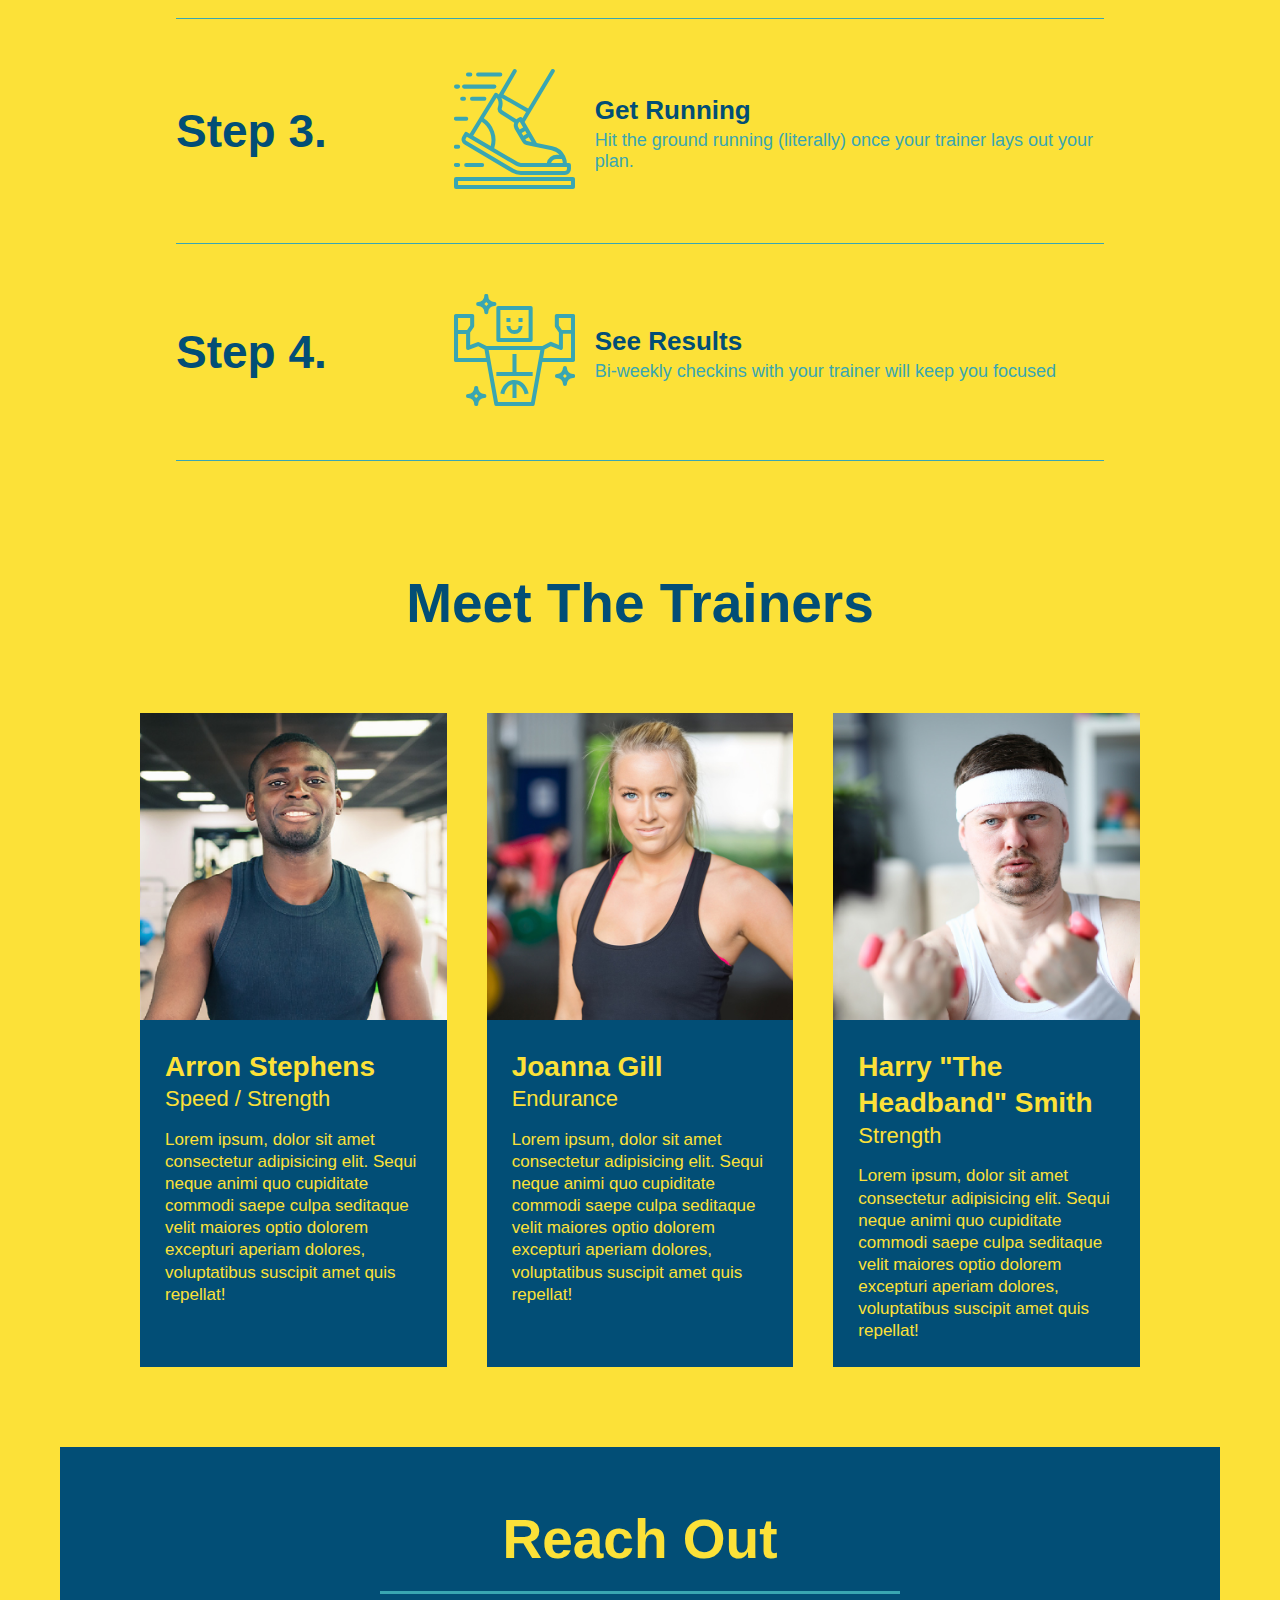
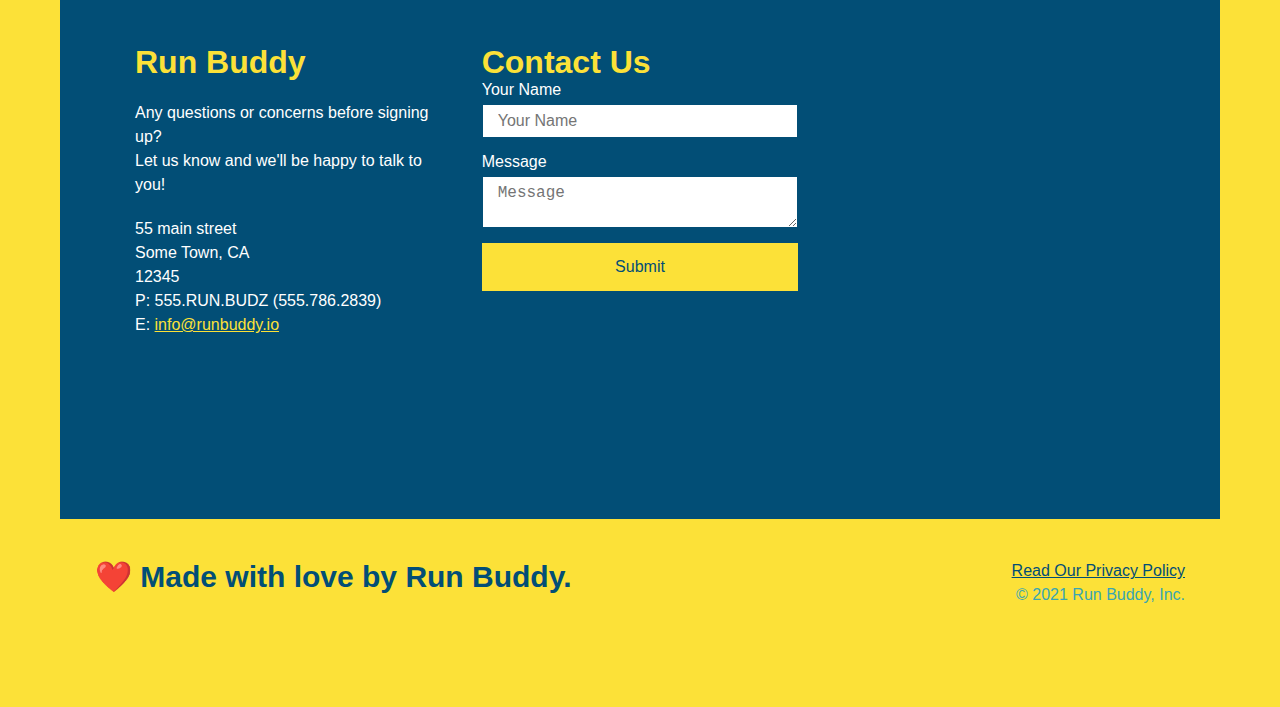
==== commit 1d07746c: "finished Flexbox implementation" ====
--- a/index.html
+++ b/index.html
@@ -217,9 +217,8 @@
 				     <button type="submit">Submit</button>
 				    </form>
 				</div>
-				<iframe class="contact" src="https://www.google.com/maps/embed?pb=!1m18!1m12!1m3!1d3154.568898779945!2d-122.23449548474925!3d37.753256779763326!2m3!1f0!2f0!3f0!3m2!1i1024!2i768!4f13.1!3m3!1m2!1s0x808f869d58ede27f%3A0xf803c1ff0b6a8170!2s3287%20San%20Jose%20Ave%2C%20Alameda%2C%20CA%2094501!5e0!3m2!1sen!2sus!4v1611620032423!5m2!1sen!2sus" width="400" height="400" frameborder="0" style="border:0;" allowfullscreen="" aria-hidden="false" tabindex="0">
-					
-				</iframe>
+
+				<iframe class="contact" src="https://www.google.com/maps/embed?pb=!1m18!1m12!1m3!1d3154.568898779945!2d-122.23449548474925!3d37.753256779763326!2m3!1f0!2f0!3f0!3m2!1i1024!2i768!4f13.1!3m3!1m2!1s0x808f869d58ede27f%3A0xf803c1ff0b6a8170!2s3287%20San%20Jose%20Ave%2C%20Alameda%2C%20CA%2094501!5e0!3m2!1sen!2sus!4v1611620032423!5m2!1sen!2sus" width="400" height="400" frameborder="0" style="border:0;" allowfullscreen="" aria-hidden="false" tabindex="0"></iframe>
 			</div>
 		</section>
 
--- a/assets/css/style.css
+++ b/assets/css/style.css
@@ -286,18 +286,24 @@
 		color: #fce138;
 	}
 
+	.contact-info {
+		display: flex;
+		flex-wrap: wrap;
+		justify-content: space-between;
+	}
+
+	/* Make all child elements flex within contact info*/
+		.contact-info > * {
+			flex: 1;
+			margin: 15px;
+		}
+
 	.contact-info iframe{
-		height: 400px;
-		width: 400px;
+
 	}
 
 	.contact-info div {
 		color: white;
-		display: inline-block;
-		margin: 30px 0 0 60px;
-		text-align: left;
-		vertical-align: top;
-		width: 410px;
 	}
 
 	.contact-info h3 {
@@ -306,7 +312,7 @@
 	}
 
 	.contact-info p, .contact-info address {
-		font-size: 20px;
+		font-size: 16px;
 		font-style: normal;
 		line-height: 1.5;
 		margin: 20px 0;
@@ -314,6 +320,27 @@
 
 	.contact-info a {
 		color: #fce138;
+	}
+
+	.contact-form input, .contact-form textarea {
+		border: 1px solid #024e76;
+		color: #024e76;
+		display: block;
+		font-size: 16px;
+		margin-bottom: 15px;
+		margin-top: 5px;
+		padding: 7px 15px;
+		width: 100%;
+	}
+
+	.contact-form button {
+		background: #fce138;
+		border: none;
+		color: #024e76;
+		font-size: 16px;
+		padding: 15px 0;
+		text-align: center;
+		width: 100%;
 	}
 
 /* Footer */
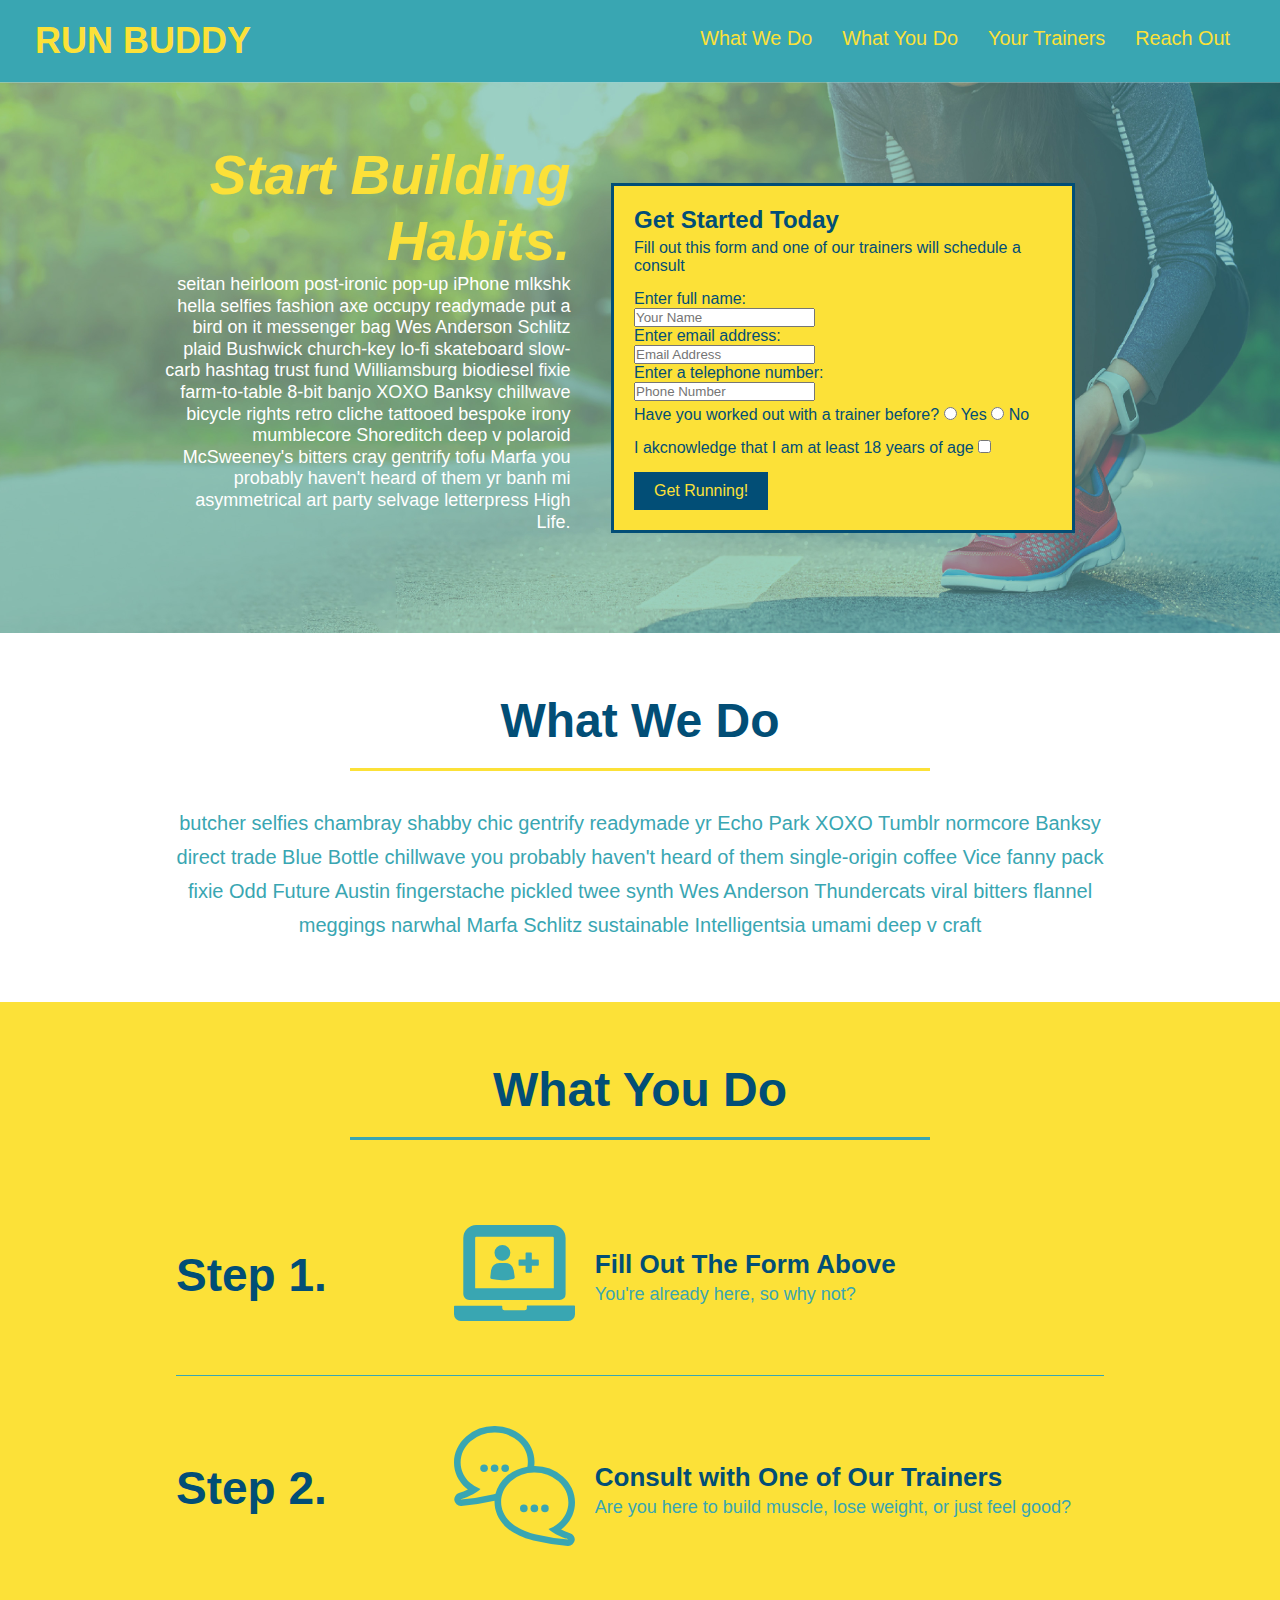
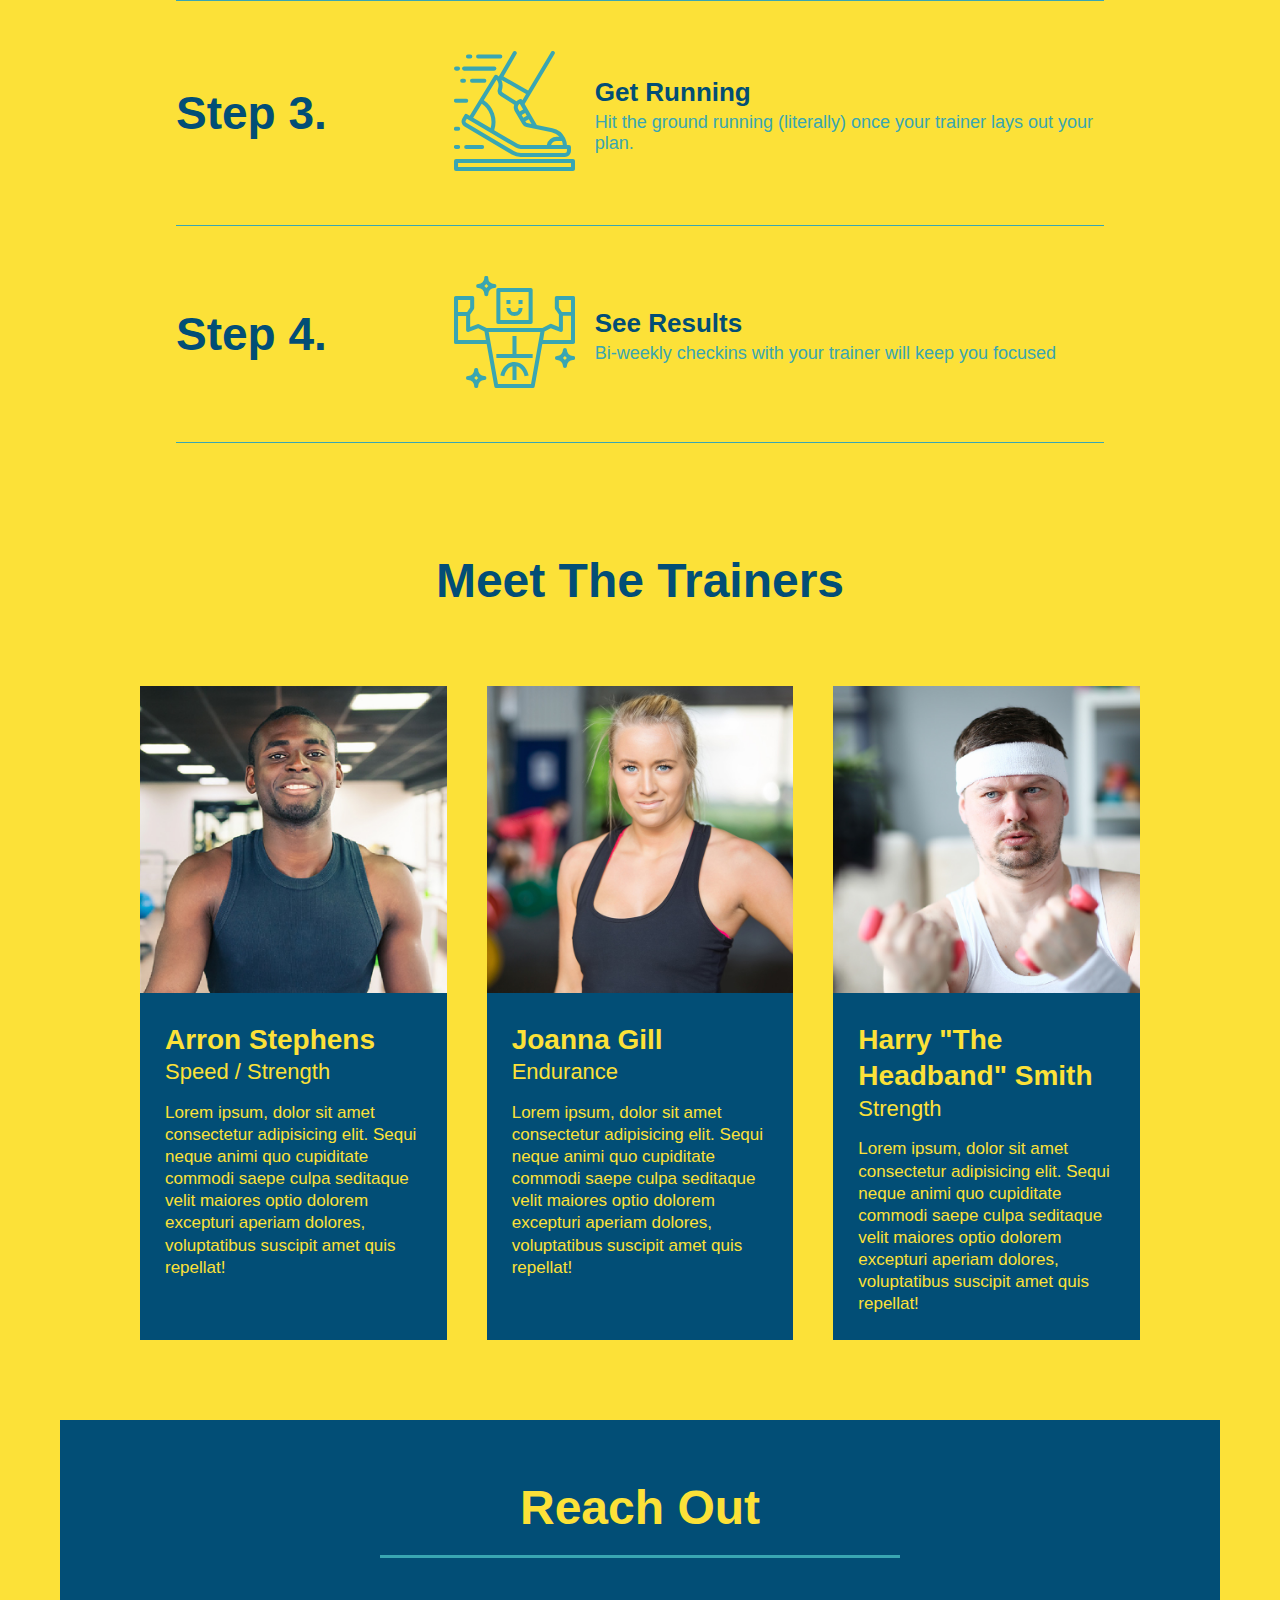
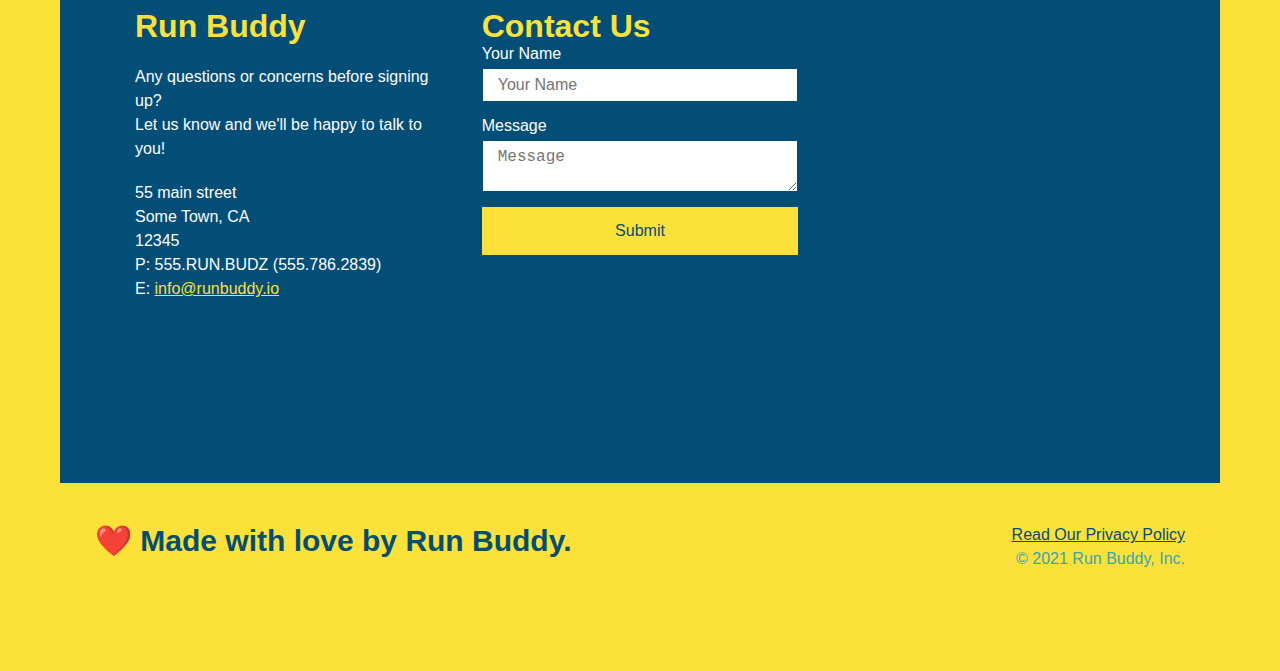
==== commit 6a05108c: "First step in adding Media Queries Property" ====
--- a/index.html
+++ b/index.html
@@ -2,6 +2,7 @@
 <html lang="en">
 	<head>
 		<meta charset="UTF-8" />
+		<meta name="viewport" content="width=device-width, initial-scale=1.0">
 		<title>Run Buddy</title>
 
 <!-- Style Sheet Link -->
--- a/assets/css/style.css
+++ b/assets/css/style.css
@@ -44,7 +44,7 @@
 		header nav ul li a {
 			font-weight: lighter;
 			font-size: 1.55vw;
-			margin: 0 30px;
+			margin: 10px 15px;
 		}
 
 /* BODY */
@@ -60,7 +60,7 @@
 .section-title {
 	color: #024e76;
 	border-bottom: 3px solid;
-	font-size: 55px;
+	font-size: 48px;
 	margin: 0 auto 35px auto;
 	padding-bottom: 20px;
 	text-align: center;
@@ -86,6 +86,7 @@
 	/* Hero Section */
 		/* Home Page Hero */
 			.hero {
+				align-items: flex-start;
 				background-image: url("../images/hero-bg.jpg");
 				background-position: center;
 				background-size: cover;
@@ -103,7 +104,7 @@
 			.hero-cta {
 				color: #fff;
 				font-size: 18px;
-				line-height: 1.3;
+				line-height: 1.2;
 				text-align: right;
 				width: 35%;
 			}
@@ -372,4 +373,22 @@
 
 	.flex-row {
 		display: flex;
-	}+	}
+
+/* MEDIA QUERY FOR SMALLER DESKTOP SCREENS AND SMALLER */
+@media screen and (max-width: 980px) {
+
+	}
+}
+
+/* MEDIA QUERY FOR TABLETS AND SMALLER */
+@media screen and (max-width: 768px) {
+
+	}
+}
+
+/* MEDIA QUERY FOR MOBILE PHONES AND SMALLER */
+@media screen and (max-width: 575px) {
+
+	}
+}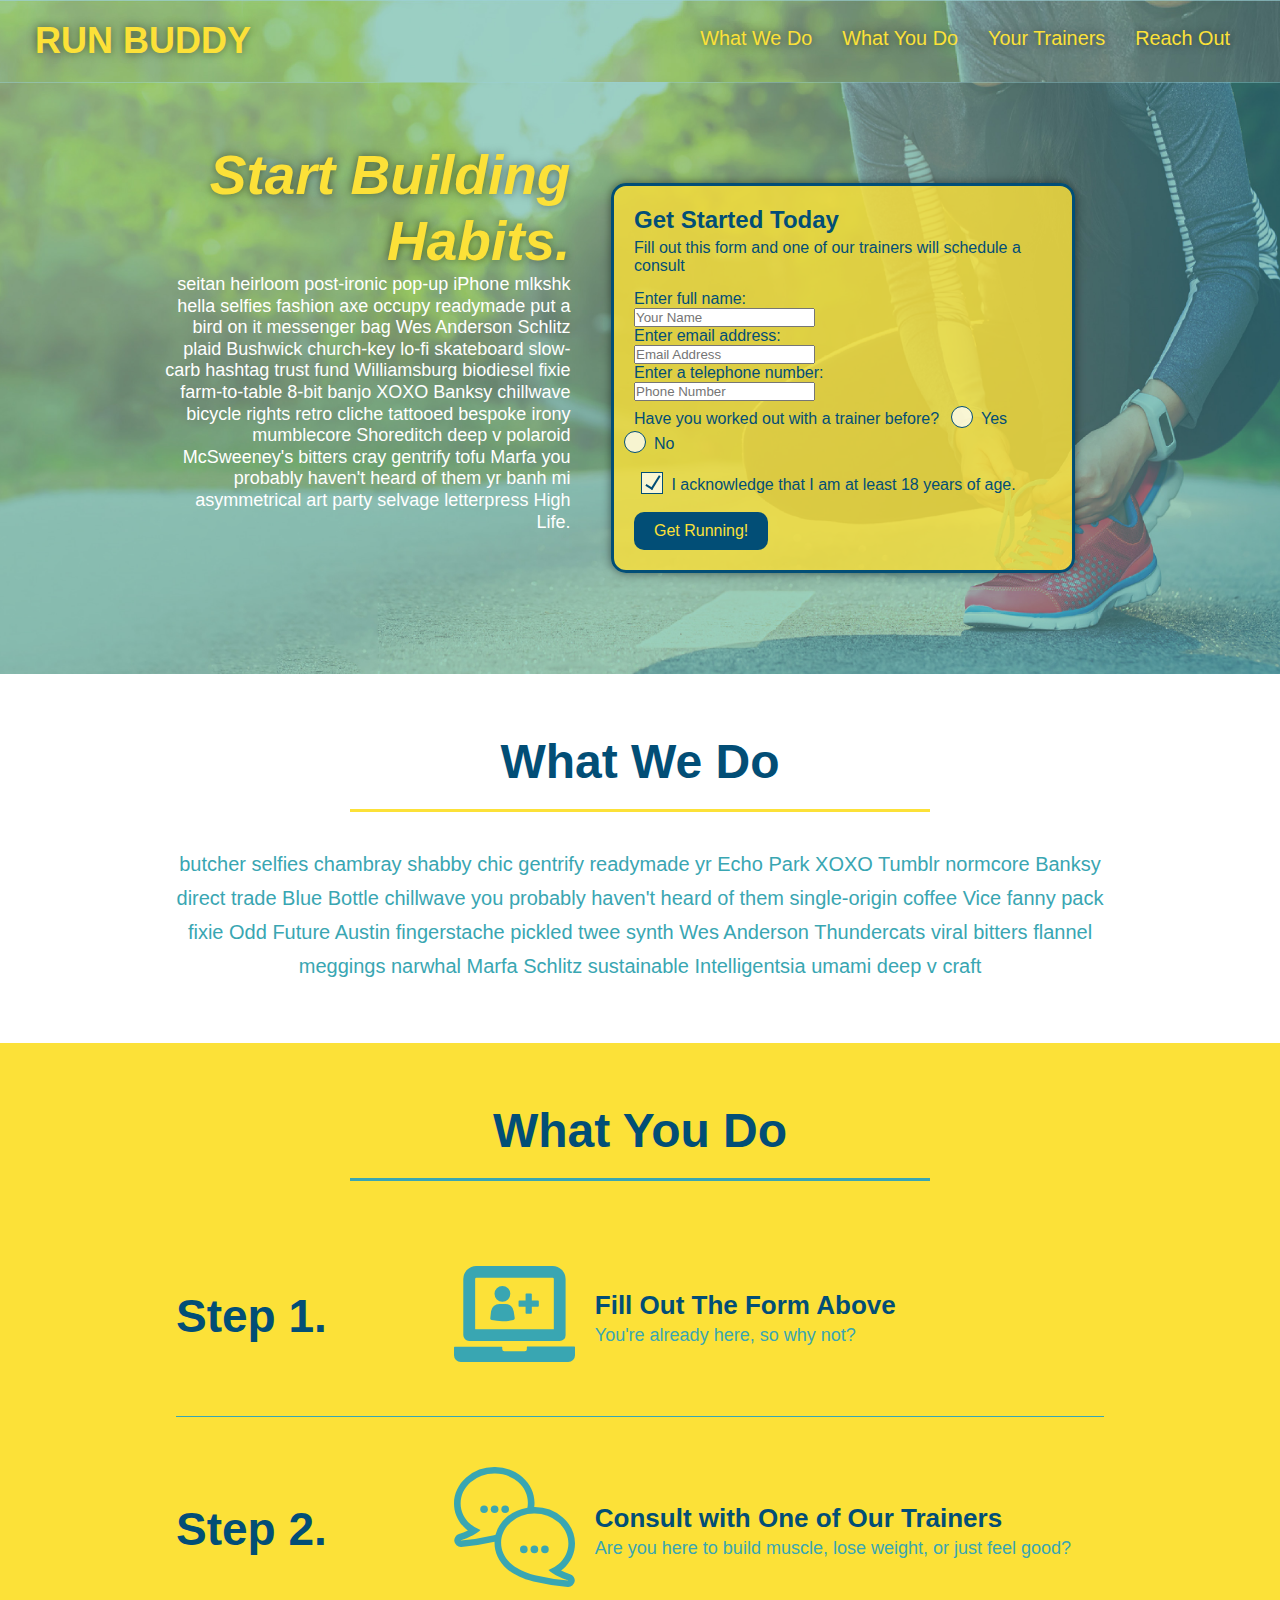
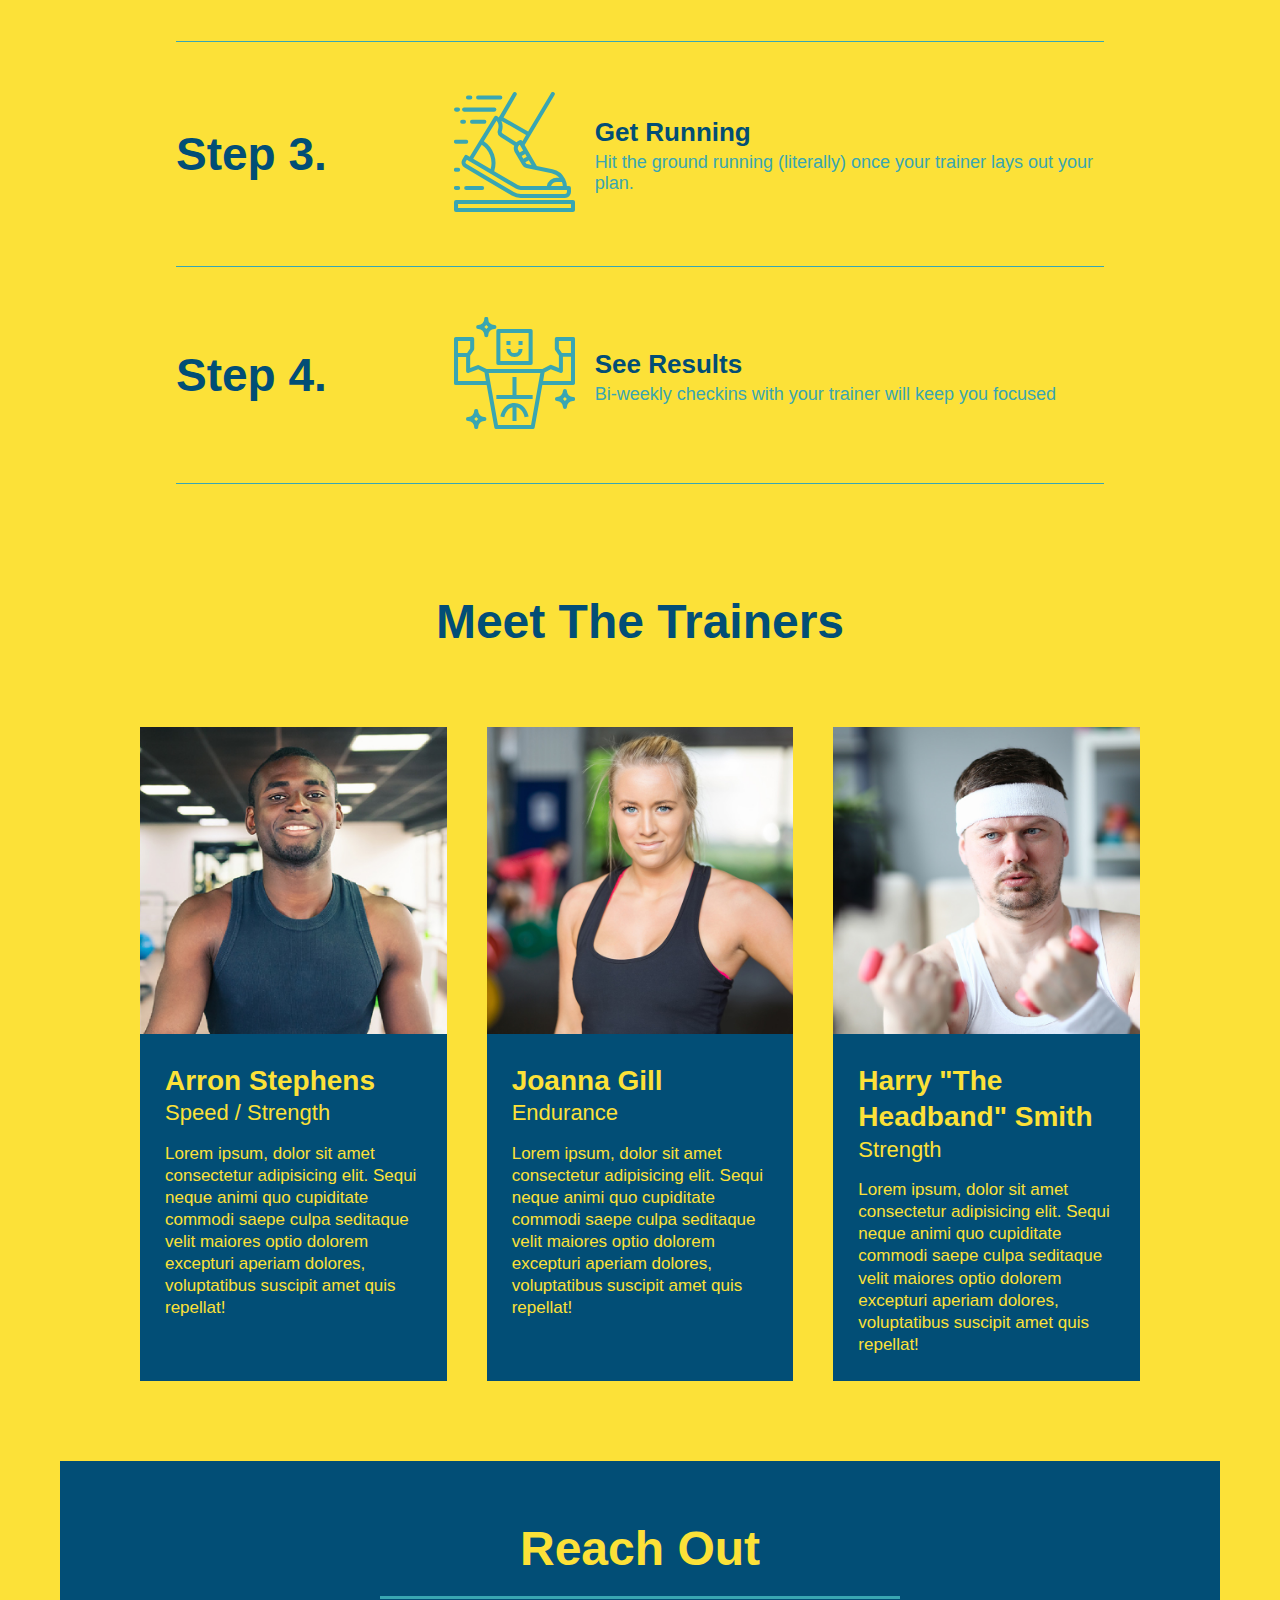
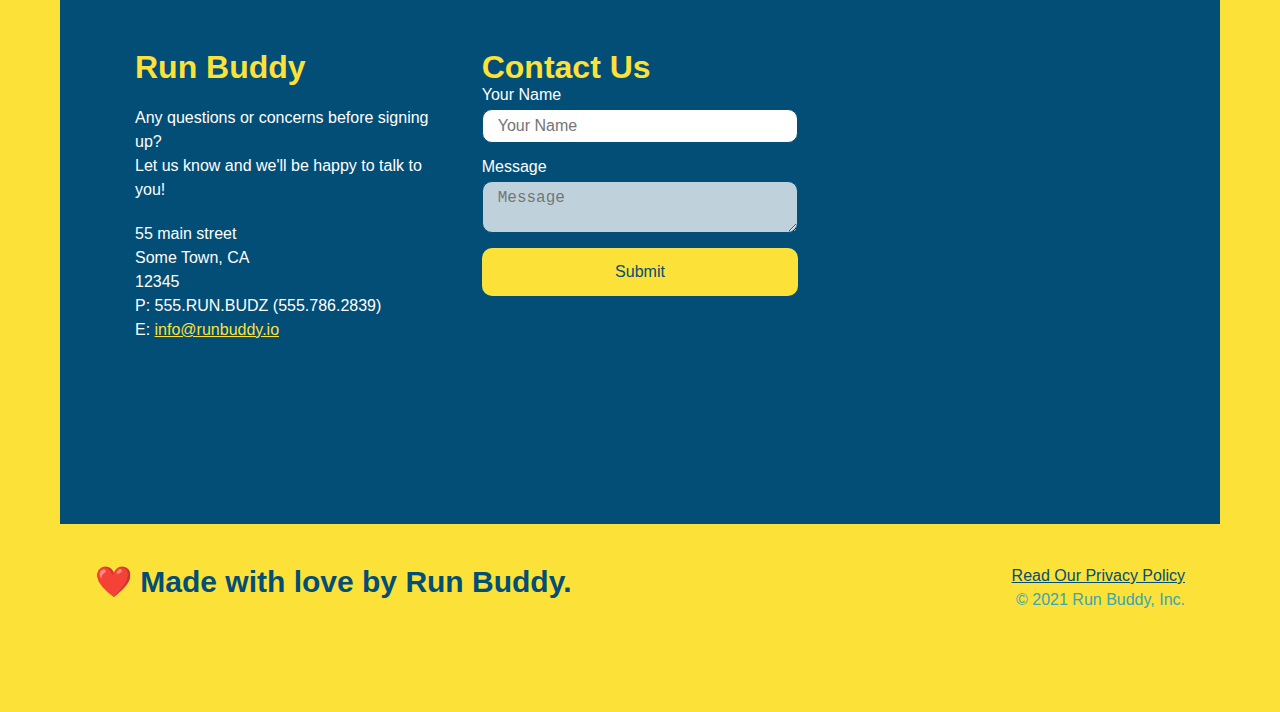
==== commit f27be42e: "Continuing with CSS touches" ====
--- a/index.html
+++ b/index.html
@@ -58,14 +58,20 @@
 					<input type="tel" placeholder="Phone Number" name="phone" id="phone" />
 					<p>
 						Have you worked out with a trainer before?
-						<input type="radio" name="trainer-confirm" id="trainer-yes" />
-						<label for="trainer-yes">Yes</label>
-						<input type="radio" name="trainer-confirm" id="trainer-no" />
-						<label for="trainer-no">No</label>
+						<span class="radio-wrapper">
+							<input type="radio" name="trainer-confirm" id="trainer-yes" />
+							<label for="trainer-yes">Yes</label>
+						</span>
+						<span class="radio-wrapper">
+							<input type="radio" name="trainer-confirm" id="trainer-no" />
+							<label for="trainer-no">No</label>
+						</span>
 					</p>
 					<p>
-						<label for="age-confirm">I akcnowledge that I am at least 18 years of age</label>
-						<input type="checkbox" name="age-confirm" />
+						<span class="checkbox-wrapper">
+							<input type="checkbox" name="age-confirm" id="checkbox" />
+							<label for="checkbox">I acknowledge that I am at least 18 years of age.</label>
+					 	</span>
 					</p>
 					<button type="submit">Get Running!</button>
 				</form>
--- a/assets/css/style.css
+++ b/assets/css/style.css
@@ -7,24 +7,42 @@
 	padding: 0;
 }
 
+/* ROOT Variables*/
+:root {
+	--primary-color: #fce138;
+	--secondary-color: #024e76;
+	--tertiary-color: #39a6b2;
+}
+
 /* HEADER */
 header {
-	background-color: #39a6b2;
+	background-color: var(--tertiary-color);
 	display: flex;
 	flex-wrap: wrap;
 	justify-content: space-between;
 	padding: 20px 35px;
+	position: -webkit-sticky;
+	position: sticky;
+	top: 0;
+	z-index: 9999;
+	/*CSS to make the HEADER look like the HERO*/
+	background-attachment: fixed;
+	background-position: 70%;
+	background-image: url("../images/hero-bg.jpg");
+	background-size: cover;
+	background-position: center;
 }
 
 header h1 {
-	color: #fce138;
+	color: var(--primary-color);
 	font-weight: bold;
 	font-size: 36px;
 	margin: 0;
+	text-shadow: 0 0 10px rgba(0, 0, 0, 0.5)
 }
 
 header a {
-	color: #fce138;
+	color: var(--primary-color);
 	text-decoration: none;
 }
 
@@ -44,12 +62,20 @@
 		header nav ul li a {
 			font-weight: lighter;
 			font-size: 1.55vw;
-			margin: 10px 15px;
-		}
+			padding: 10px 15px;
+			text-shadow: 0 0 10px rgba(0, 0, 0, 0.5);
+		}
+
+		header nav ul li a:hover {
+			background: var(--primary-color);
+			border-radius: 15px;
+			color: var(--secondary-color);
+			text-shadow: none;
+		}		
 
 /* BODY */
 body {
-	color: #39a6b2;
+	color: var(--tertiary-color);
 	font-family: Helvetica, Arial, sans-serif;
 }
 
@@ -58,7 +84,7 @@
 }
 
 .section-title {
-	color: #024e76;
+	color: var(--secondary-color);
 	border-bottom: 3px solid;
 	font-size: 48px;
 	margin: 0 auto 35px auto;
@@ -68,11 +94,11 @@
 }
 
 .primary-border {
-	border-color: #fce138;
+	border-color: var(--primary-color);
 }
 
 .secondary-border {
-	border-color: #39a6b2;
+	border-color: var(--tertiary-color);
 }
 
 .text-left {
@@ -110,9 +136,10 @@
 			}
 
 			.hero-cta h2 {
-				color: #fce138;
+				color: var(--primary-color);
 				font-size: 55px;
 				font-style: italic;
+				text-shadow: 0 0 10px rgba(0, 0, 0, 0.5);
 			}
 
 		/* Secondary Hero */
@@ -125,11 +152,13 @@
 
 		/* Hero Form */
 			.hero-form {
-				background-color: #fce138;
-				border-color: #024e76;
+				background-color: rgb(252, 225, 56, .8);
+				border-color: var(--secondary-color);
+				border-radius: 15px;
 				border-style: solid;
 				border-width: 3px;
-				color: #024e76;
+				box-shadow: 0 0 10px rgba(0, 0, 0, .5);
+				color: var(--secondary-color);
 				margin: 3.5%;
 				padding: 20px;
 				width: 40%;
@@ -148,8 +177,10 @@
 			}
 
 			.form-input {
-				border: 1px solid #024e76;
-				color: #024e76;
+				background-color: rgba(255, 255, 255, .75);
+				border: 1px solid var(--secondary-color);
+				border-radius: 10px;
+				color: var(--secondary-color);
 				display: block;
 				font-size: 16px;
 				margin-bottom: 15px;
@@ -157,17 +188,86 @@
 				width: 100%;
 			}
 
+			.form-input:focus {
+				background-color: rgba(255, 255, 255, 1);
+				outline: none;
+			}
+
 			.hero-form button {
-				background-color: #024e76;
+				background-color: var(--secondary-color);
 				border: none;
-				color: #fce138;
+				border-radius: 10px;
+				color: var(--primary-color);
 				font-size: 16px;
 				padding: 10px 20px;
 			}
 
+			.hero-form button:hover {
+				background-color: var(--tertiary-color);
+			}
+
+		/*Special Content for the Radio and Checkboxes*/
+			.checkbox-wrapper input, .radio-wrapper input {
+				opacity: 0;
+			}
+
+			.checkbox-wrapper label, .radio-wrapper label {
+				left: 10px;
+				line-height: 1.6;
+				margin: 10px;
+				position: relative;
+			}
+
+			.checkbox-wrapper label::before, .radio-wrapper label::before {
+				background: rgba(255, 255, 255, .75);
+				border: 1px solid var(--secondary-color);
+				content: "";
+				height: 20px;
+				left: -30px;
+				position: absolute;
+				top: -4px;
+				width: 20px;
+			}
+
+			.checkbox-wrapper input + label ::after, .radio-wrapper input + label::after {
+				content: none;
+			}
+
+			.checkbox-wrapper input:checked + label::after, .radio-wrapper input:checked + label::after {
+  				content: "";
+			}
+
+			.checkbox-wrapper label::after {
+				border-left: 2px solid var(--secondary-color);
+				border-bottom: 2px solid var(--secondary-color);
+				content: "";
+				height: 6px;
+				left: -26px;
+				position: absolute;
+				top: 1px;
+				transform: rotate(-58deg);
+				width: 14px;
+			}
+
+			.radio-wrapper label::before {
+				border-radius: 50%;
+			}
+
+			.radio-wrapper label::after {
+				background: var(--secondary-color);
+				background-image: radial-gradient(circle, var(--tertiary-color), var(--secondary-color));
+				border-radius: 50%;
+				content: "";
+				height: 20px;
+				left: -29px;
+				position: absolute;
+				top: -3px;
+				width: 20px;
+			}
+
 	/* Intro */
 		.intro p {
-			color: #39a6b2;
+			color: var(--tertiary-color);
 			font-size: 20px;
 			line-height: 1.7;
 			margin: 0 auto;
@@ -177,8 +277,8 @@
 
 	/* Page Title */
 		.page-title {
-			border-bottom: 4px solid #fce138;
-			color: #fce138;
+			border-bottom: 4px solid var(--primary-color);
+			color: var(--primary-color);
 			display: inline-block;
 			font-size: 42px;
 			font-style: italic;
@@ -188,12 +288,12 @@
 
 	/* Steps and Steps Section */
 		.steps {
-			background: #fce138;
+			background: var(--primary-color);
 		}
 
 		.step {
 			align-items: center;
-			border-bottom: 1px solid #39a6b2;
+			border-bottom: 1px solid var(--tertiary-color);
 			display: flex;
 			flex-wrap: wrap;
 			justify-content: space-between;
@@ -202,8 +302,12 @@
 			width: 80%;
 		}
 
+		.step:last-child {
+			border-bottom: none;
+		}
+
 		.step h3 {
-			color: #024e76;
+			color: var(--secondary-color);
 			flex: 1 30%;
 			font-size: 46px;
 		}
@@ -229,13 +333,13 @@
 		}
 
 		.step-text h4 {
-			color: #024e76;
+			color: var(--secondary-color);
 			font-size: 26px;
 			line-height: 1.5;
 		}
 
 		.step-text p {
-			color: #39a6b2;
+			color: var(--tertiary-color);
 			font-size: 18px;
 		}
 
@@ -249,8 +353,8 @@
 		}
 
 		.trainer {
-			background: #024e76;
-			color: #fce138;
+			background: var(--secondary-color);
+			color: var(--primary-color);
 			flex: 1;
 			margin: 20px;
 		}
@@ -280,11 +384,11 @@
 
 	/* Reach Out */
 	.contact {
-		background-color: #024e76;
+		background-color: var(--secondary-color);
 	}
 
 	.contact h2 {
-		color: #fce138;
+		color: var(--primary-color);
 	}
 
 	.contact-info {
@@ -308,7 +412,7 @@
 	}
 
 	.contact-info h3 {
-		color: #fce138;
+		color: var(--primary-color);
 		font-size: 32px;
 	}
 
@@ -320,12 +424,14 @@
 	}
 
 	.contact-info a {
-		color: #fce138;
+		color: var(--primary-color);
 	}
 
 	.contact-form input, .contact-form textarea {
-		border: 1px solid #024e76;
-		color: #024e76;
+		background-color: rgba(255, 255, 255, .75);
+		border: 1px solid var(--secondary-color);
+		border-radius: 10px;
+		color: var(--secondary-color);
 		display: block;
 		font-size: 16px;
 		margin-bottom: 15px;
@@ -334,19 +440,30 @@
 		width: 100%;
 	}
 
+	.contact-form input, .contact-form textarea:focus {
+		background-color: rgba(255, 255, 255, 1);
+		outline: none;
+	}
+
 	.contact-form button {
-		background: #fce138;
+		background: var(--primary-color);
 		border: none;
-		color: #024e76;
+		border-radius: 10px;
+		color: var(--secondary-color);
 		font-size: 16px;
 		padding: 15px 0;
 		text-align: center;
 		width: 100%;
 	}
 
+	.contact-form button:hover {
+		background: var(--tertiary-color);
+		color: var(--primary-color);
+	}
+
 /* Footer */
 footer {
-	background-color: #fce138;
+	background-color: var(--primary-color);
 	display: flex;
 	flex-wrap: wrap;
 	justify-content: space-between;
@@ -355,11 +472,11 @@
 }
 
 footer a {
-	color: #024e76;
+	color: var(--secondary-color);
 }
 
 footer h2 {
-	color: #024e76;
+	color: var(--secondary-color);
 	font-size: 30px;
 	margin: 0;
 }
@@ -377,18 +494,109 @@
 
 /* MEDIA QUERY FOR SMALLER DESKTOP SCREENS AND SMALLER */
 @media screen and (max-width: 980px) {
-
+	header {
+		padding-bottom: 0;
+		justify-content: center;
+		position: relative;
+	}
+
+	header h1 {
+		width: 100%;
+		text-align: center;
+	}
+
+	header nav ul {
+		margin-top: 20px;
+		width: 100%;
+		justify-content: center;
+	}
+
+	header nav ul li a {
+		font-size: 20px;
+	}
+
+	footer h2, footer div {
+		text-align: center;
+		width: 100%;
+	}
+
+	.hero-cta, .hero-form {
+		width: 100%;
+	}
+
+	.hero-cta {
+		text-align: center;
+	}
+
+	.section-title {
+		width: 80%;
+	}
+
+	.trainer {
+		flex: 0 70%;
+	}
+
+	.contact-info iframe {
+		flex: 1 100%;
 	}
 }
 
 /* MEDIA QUERY FOR TABLETS AND SMALLER */
 @media screen and (max-width: 768px) {
-
+	section {
+		padding: 30px 15px;
+	}
+
+	.step h3 {
+		flex: 1 100%;
+		text-align: center;
+	}
+
+	.step-info {
+		flex: 2 100%;
+		text-align: center;
+		justify-content: center;
+	}
+
+	.step-img {
+		flex: 0 32%;
+		margin-right: 0;
+		margin-top: 15px;
+		margin-bottom: 15px;
+	}
+
+	.step-text {
+		flex: 100%;
 	}
 }
 
 /* MEDIA QUERY FOR MOBILE PHONES AND SMALLER */
 @media screen and (max-width: 575px) {
-
+	.hero-form button {
+		width: 100%;
+	}
+
+	.section-title {
+		width: 95%;
+	}
+
+	.intro p {
+		width: 100%;
+	}
+
+	.trainer {
+		flex: 0 100%;
+	}
+
+	.contact-info {
+		text-align: center;
+	}
+
+	.contact-info > * {
+		flex: 0 100%;
+	}
+
+	.contact-form {
+		order: 3;
 	}
 }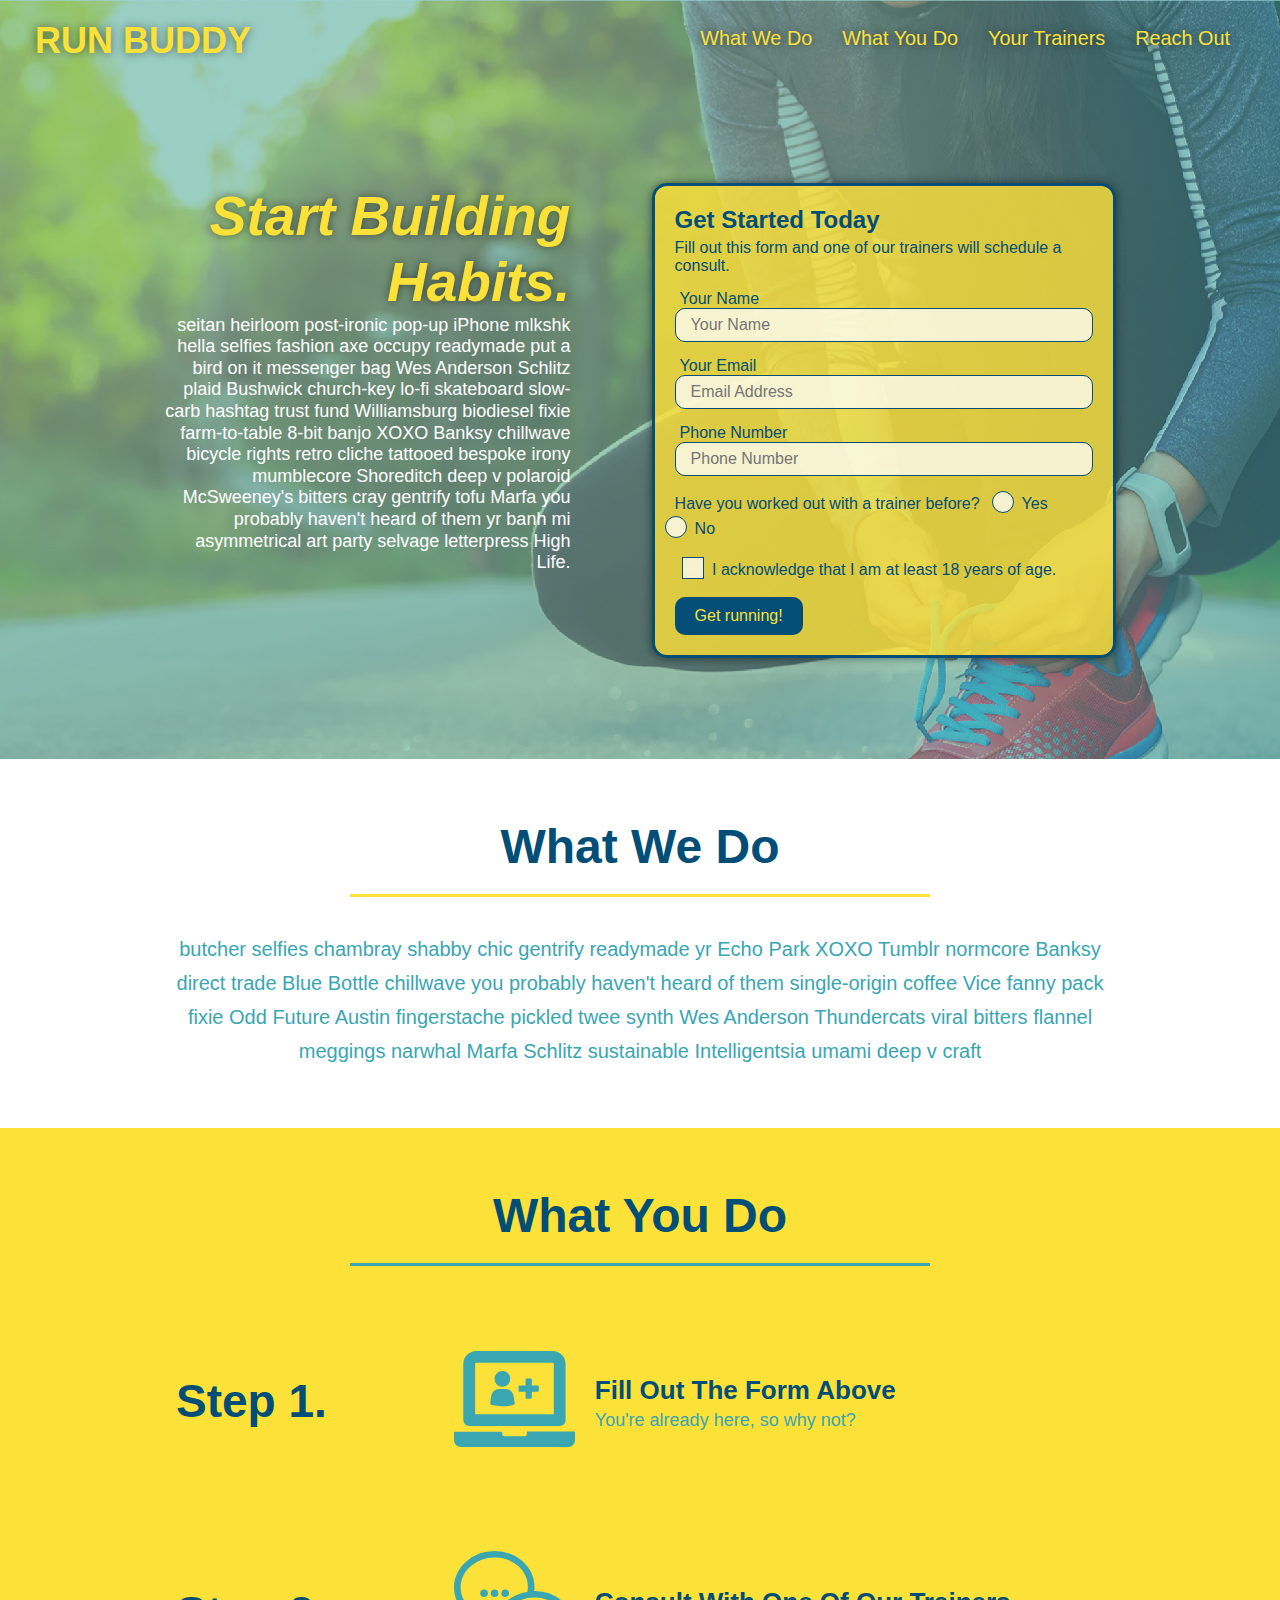
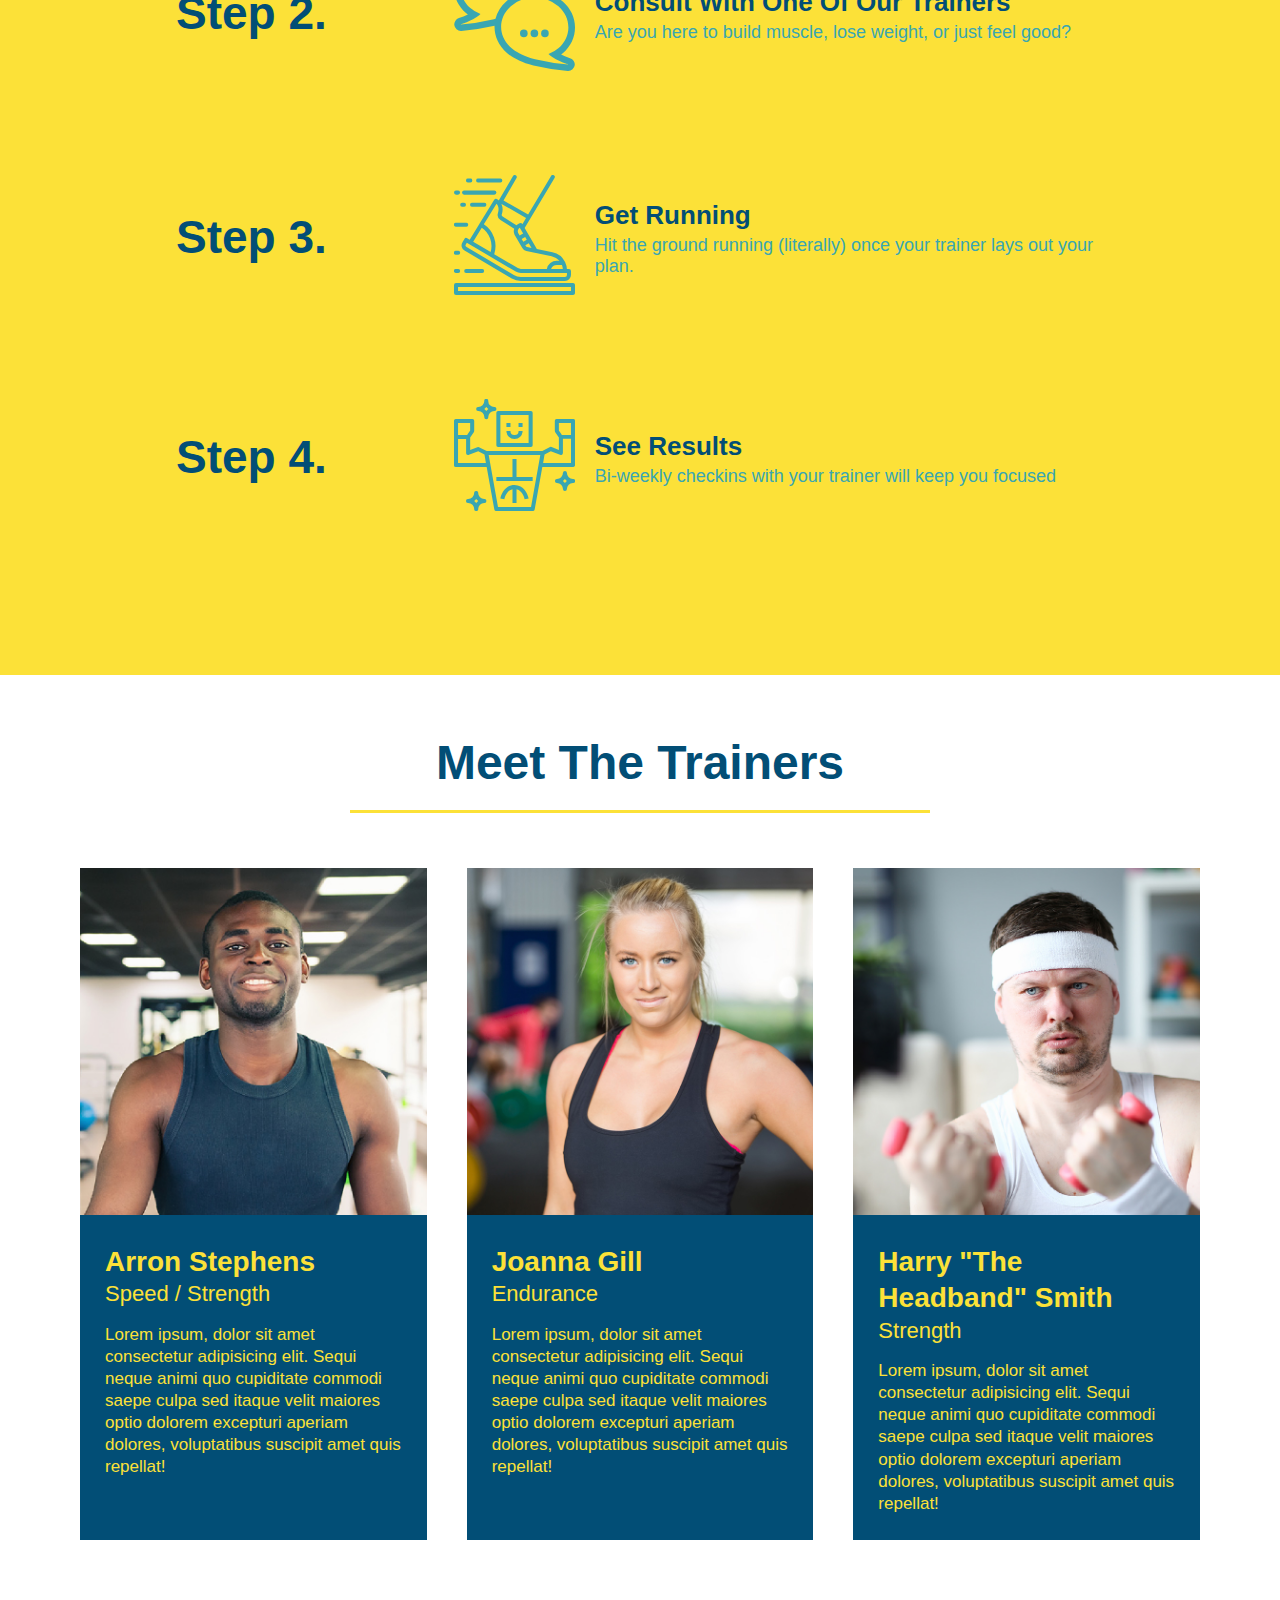
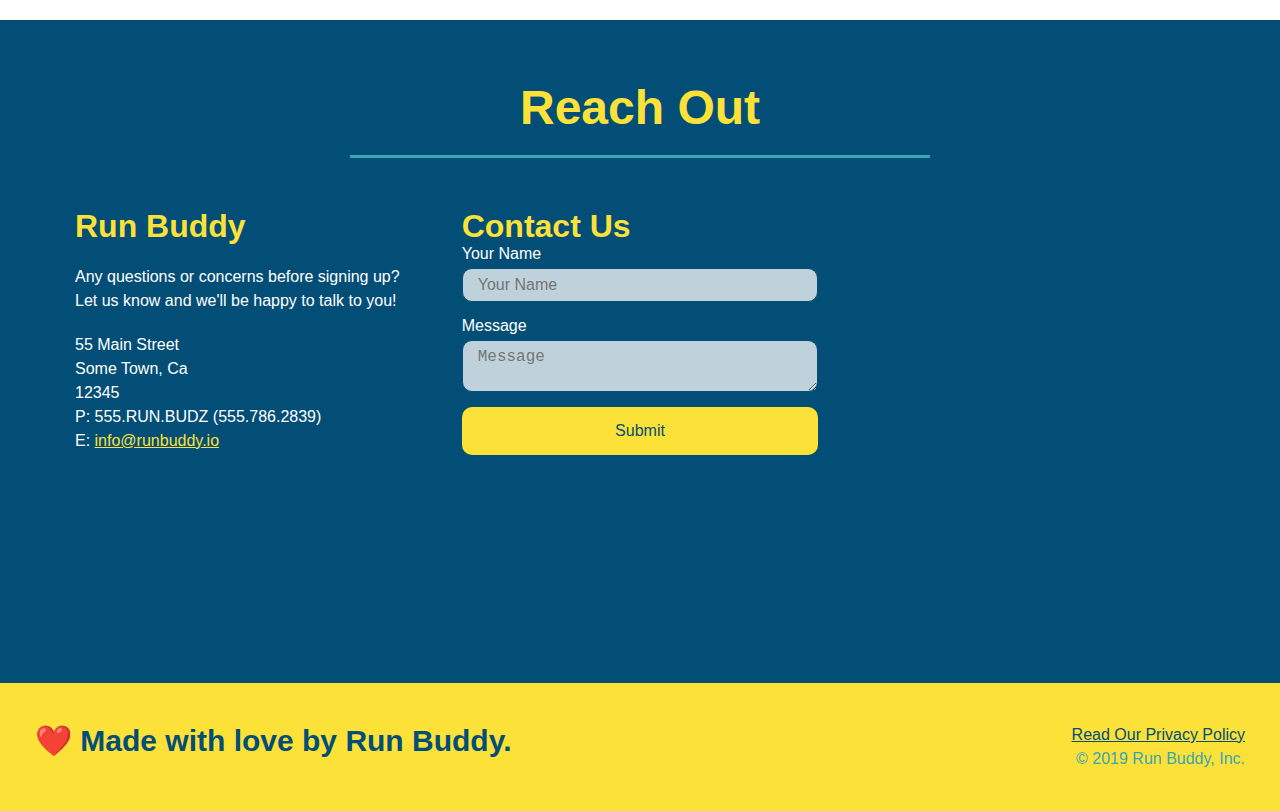
==== commit 2f157098: "final update" ====
--- a/index.html
+++ b/index.html
@@ -1,242 +1,252 @@
 <!DOCTYPE html>
 <html lang="en">
-	<head>
-		<meta charset="UTF-8" />
-		<meta name="viewport" content="width=device-width, initial-scale=1.0">
-		<title>Run Buddy</title>
-
-<!-- Style Sheet Link -->
-		<link rel="stylesheet" type="text/css" href="./assets/css/style.css">
-	</head>
-
-<!-- Navigation for the page -->
-	<body>
-		<header>
-			<h1>
-				<a href="/">RUN BUDDY</a>
-			</h1>
-			<nav>
-				<!-- Navigation links in List Form-->
-				<ul>
-					<li>
-						<a href="#what-we-do">What We Do</a>
-					</li>
-					<li>
-						<a href="#what-you-do">What You Do</a>
-					</li>
-					<li>
-						<a href="#your-trainers">Your Trainers</a>
-					</li>
-					<li>
-						<a href="#reach-out">Reach Out</a>
-					</li>
-				</ul>
-			</nav>
-		</header>
-
-<!-- Hero/Run Buddy picture -->
-		<section class="hero">
-
-			<!-- New Call to Action -->
-			<div class="hero-cta">
-  				<h2>Start Building Habits.</h2>
-  					<p>
-    					seitan heirloom post-ironic pop-up iPhone mlkshk hella selfies fashion axe occupy readymade put a bird on it messenger bag Wes Anderson Schlitz plaid Bushwick church-key lo-fi skateboard slow-carb hashtag trust fund Williamsburg biodiesel fixie farm-to-table 8-bit banjo XOXO Banksy chillwave bicycle rights retro cliche tattooed bespoke irony mumblecore Shoreditch deep v polaroid McSweeney's bitters cray gentrify tofu Marfa you probably haven't heard of them yr banh mi asymmetrical art party selvage letterpress High Life.
-  					</p>
-			</div>
-			
-			<div class="hero-form">
-				<h3>Get Started Today</h3>
-				<p>Fill out this form and one of our trainers will schedule a consult</p>
-			<!-- Form Element -->
-				<form>
-					<label for="name" class="hero-form-block">Enter full name:</label>
-					<input type="text" placeholder="Your Name" name="name" id="name" />
-					<label for="email" class="hero-form-block">Enter email address:</label>
-					<input type="email" placeholder="Email Address" name="email" id="email" />
-					<label for="phone" class="hero-form-block">Enter a telephone number:</label>
-					<input type="tel" placeholder="Phone Number" name="phone" id="phone" />
-					<p>
-						Have you worked out with a trainer before?
-						<span class="radio-wrapper">
-							<input type="radio" name="trainer-confirm" id="trainer-yes" />
-							<label for="trainer-yes">Yes</label>
-						</span>
-						<span class="radio-wrapper">
-							<input type="radio" name="trainer-confirm" id="trainer-no" />
-							<label for="trainer-no">No</label>
-						</span>
-					</p>
-					<p>
-						<span class="checkbox-wrapper">
-							<input type="checkbox" name="age-confirm" id="checkbox" />
-							<label for="checkbox">I acknowledge that I am at least 18 years of age.</label>
-					 	</span>
-					</p>
-					<button type="submit">Get Running!</button>
-				</form>
-			</div>
-		</section>
-
-<!-- "What We Do" -->
-		<section id="what-we-do" class="intro">
-			<div class="flex-row">
-				<h2 class="section-title primary-border" >What We Do</h2>
-			</div>
-			<div class="flex-row">
-				<p>
-	   				 butcher selfies chambray shabby chic gentrify readymade yr Echo Park XOXO Tumblr normcore Banksy direct trade Blue Bottle chillwave you probably haven't heard of them single-origin coffee Vice fanny pack fixie Odd Future Austin fingerstache pickled twee synth Wes Anderson Thundercats viral bitters flannel meggings narwhal Marfa Schlitz sustainable Intelligentsia umami deep v craft
-	  			</p>
-  			</div>
-		</section>
-
-<!-- "What You Do" -->
-		<section id="what-you-do" class="steps">
-			<div class="flex-row">
-				<h2 class="section-title secondary-border">What You Do</h2>
-			</div>
-
-			<div class="step">
-				<h3>Step 1.</h3>
-				<div class="step-info">
-					<div class="step-img">
-						<img src="./assets/images/step-1.svg" alt=" " />
-					</div>
-					<div class="step-text">
-						<h4>Fill Out The Form Above</h4>
-						<p>You're already here, so why not?</p>
-					</div>
-				</div>
-  			</div>
-
-  			<div class="step">
-				<h3>Step 2.</h3>
-				<div class="step-info">
-					<div class="step-img">
-						<img src="./assets/images/step-2.svg" alt=" " />
-					</div>
-					<div class="step-text">
-						<h4>Consult with One of Our Trainers</h4>
-						<p>Are you here to build muscle, lose weight, or just feel good?</p>
-					</div>
-				</div>
-  			</div>
-
-  			<div class="step">
-				<h3>Step 3.</h3>
-				<div class="step-info">
-					<div class="step-img">
-						<img src="./assets/images/step-3.svg" alt=" " />
-					</div>
-					<div class="step-text">
-						<h4>Get Running</h4>
-						<p>Hit the ground running (literally) once your trainer lays out your plan.</p>
-					</div>
-				</div>
-  			</div>
-
-  			<div class="step">
-				<h3>Step 4.</h3>
-				<div class="step-info">
-					<div class="step-img">
-						<img src="./assets/images/step-4.svg" alt=" " />
-					</div>
-					<div class="step-text">
-						<h4>See Results</h4>
-						<p>Bi-weekly checkins with your trainer will keep you focused</p>
-					</div>
-				</div>
-  			</div>
-
-<!-- Trainers -->
-		<section id="your-trainers">
-			<div class="flex-row">
-				<h2 class="section-title primary-border">Meet The Trainers</h2>
-			</div>
-			
-			<div class="trainers">
-				<article class="trainer">
-					<img src="./assets/images/trainer-1.jpg" alt="Arron Stephens in his workout clothes, ready to pump iron" />
-					<div class="trainer-bio">
-						<h3 class="trainer-name">Arron Stephens</h3>
-						<h4 class="trainer-role">Speed / Strength</h4>
-						<p>
-							Lorem ipsum, dolor sit amet consectetur adipisicing elit. Sequi neque animi quo cupiditate commodi saepe culpa seditaque velit maiores optio dolorem excepturi aperiam dolores, voluptatibus suscipit amet quis repellat!
-						</p>
-					</div>
-				</article>
-
-				<article class="trainer">
-					<img src="./assets/images/trainer-2.jpg" alt="Joanna Gill cooling off after a workout" />	
-					<div class="trainer-bio">
-						<h3 class="trainer-name">Joanna Gill</h3>
-						<h4 class="trainer-role">Endurance</h4>
-						<p>
-							Lorem ipsum, dolor sit amet consectetur adipisicing elit. Sequi neque animi quo cupiditate commodi saepe culpa seditaque velit maiores optio dolorem excepturi aperiam dolores, voluptatibus suscipit amet quis repellat!
-						</p>
-					</div>
-				</article>
-
-				<article class="trainer">
-					<img src="./assets/images/trainer-3.jpg" alt="Harry Smith wearing a headband and lifting comically small pink weights"/>
-					<div class="trainer-bio">
-						<h3 class="trainer-name">Harry "The Headband" Smith</h3>
-						<h4 class="trainer-role">Strength</h4>
-						<p>
-							Lorem ipsum, dolor sit amet consectetur adipisicing elit. Sequi neque animi quo cupiditate commodi saepe culpa seditaque velit maiores optio dolorem excepturi aperiam dolores, voluptatibus suscipit amet quis repellat!
-						</p>
-					</div>
-				</article>
-			</div>
-		</section>
-
-<!-- Reach Out to Us -->
-		<section id="reach-out" class="contact">
-			<div class="flex-row">
-				<h2 class="section-title secondary-border">Reach Out</h2>
-			</div>
-
-			<div class="contact-info">
-				<div>
-					<h3>Run Buddy</h3>
-					<p>
-						Any questions or concerns before signing up?
-						<br />
-						Let us know and we'll be happy to talk to you!
-					</p>
-					<address>
-						55 main street<br />
-						Some Town, CA<br />
-						12345<br />
-						P: 555.RUN.BUDZ (555.786.2839)<br />
-						E: <a href="mailto:info@runbuddy.io">info@runbuddy.io</a>
-					</address>
-				</div>
-				<div class="contact-form">
-				  <h3>Contact Us</h3>
-				  <form>
-				     <label for="contact-name">Your Name</label>
-				     <input type="text" id="contact-name" placeholder="Your Name" />
-
-				     <label for="contact-message">Message</label>
-				     <textarea id="contact-message" placeholder="Message"></textarea>
-
-				     <button type="submit">Submit</button>
-				    </form>
-				</div>
-
-				<iframe class="contact" src="https://www.google.com/maps/embed?pb=!1m18!1m12!1m3!1d3154.568898779945!2d-122.23449548474925!3d37.753256779763326!2m3!1f0!2f0!3f0!3m2!1i1024!2i768!4f13.1!3m3!1m2!1s0x808f869d58ede27f%3A0xf803c1ff0b6a8170!2s3287%20San%20Jose%20Ave%2C%20Alameda%2C%20CA%2094501!5e0!3m2!1sen!2sus!4v1611620032423!5m2!1sen!2sus" width="400" height="400" frameborder="0" style="border:0;" allowfullscreen="" aria-hidden="false" tabindex="0"></iframe>
-			</div>
-		</section>
-
-<!-- Footer and Copyright, etc -->
-		<footer>
-			<h2>❤️ Made with love by Run Buddy.</h2>
-			<div>
-				<a href="./privacy-policy.html">Read Our Privacy Policy</a>
-				<br />
-				&copy; 2021 Run Buddy, Inc.
-			</div>
-		</footer>
-	</body>
-</html>+  <head>
+    <meta charset="UTF-8" />
+    <meta name="viewport" content="width=device-width, initial-scale=1.0" />
+    <link rel="stylesheet" href="./assets/css/style.css">
+    <title>Run Buddy</title>
+  </head>
+  <body>
+    <!-- navigation tags - block level element -->
+    <header>
+      <h1>
+        <a href="/">RUN BUDDY</a>
+      </h1>
+      <nav>
+        <ul>
+          <li>
+            <a href="#what-we-do">What We Do</a>
+          </li>
+          <li>
+            <a href="#what-you-do">What You Do</a>
+          </li>
+          <li>
+            <a href="#your-trainers">Your Trainers</a>
+          </li>
+          <li>
+            <a href="#reach-out">Reach Out</a>
+          </li>
+        </ul>
+      </nav>
+    </header>
+    <!-- end navigation -->
+
+    <!-- hero/jumbotron -->
+    <section class="hero">
+      <div class="hero-cta">
+        <h2>Start Building Habits.</h2>
+        <p>
+          seitan heirloom post-ironic pop-up iPhone mlkshk hella selfies fashion axe occupy readymade put a bird on it
+          messenger bag Wes Anderson Schlitz plaid Bushwick church-key lo-fi skateboard slow-carb hashtag trust fund
+          Williamsburg biodiesel fixie farm-to-table 8-bit banjo XOXO Banksy chillwave bicycle rights retro cliche
+          tattooed bespoke irony mumblecore Shoreditch deep v polaroid McSweeney's bitters cray gentrify tofu Marfa you
+          probably haven't heard of them yr banh mi asymmetrical art party selvage letterpress High Life.
+        </p>
+      </div>
+
+      <div class="hero-form">
+        <h3>Get Started Today</h3>
+        <p>Fill out this form and one of our trainers will schedule a consult.</p>
+        <form>
+          <label for="name">Your Name</label>
+          <input type="text" placeholder="Your Name" id="name" name="name" class="form-input" />
+          <label for="email">Your Email</label>
+          <input type="email" placeholder="Email Address" id="email" name="email" class="form-input" />
+          <label for="phone">Phone Number</label>
+          <input type="tel" placeholder="Phone Number" name="phone" id="phone" class="form-input" />
+          <p>
+            Have you worked out with a trainer before?
+            <span class="radio-wrapper">
+              <input type="radio" name="trainer-confirm" id="trainer-yes" />
+              <label for="trainer-yes">Yes</label>
+            </span>
+            <span class="radio-wrapper">
+              <input type="radio" name="trainer-confirm" id="trainer-no" />
+              <label for="trainer-no">No</label>
+            </span>
+          </p>
+          <p>
+            <span class="checkbox-wrapper">
+              <input type="checkbox" name="checkpoint1" id="checkbox" />
+              <label for="checkbox">I acknowledge that I am at least 18 years of age.</label>
+            </span>
+          </p>
+          <button type="submit">
+            Get running!
+          </button>
+        </form>
+      </div>
+    </section>
+    <!-- end header -->
+
+    <!-- "what we do" start - <section> -->
+    <section id="what-we-do" class="intro">
+      <div class="flex-row">
+        <h2 class="section-title primary-border">
+          What We Do
+        </h2>
+      </div>
+      <div class="flex-row">
+        <p>
+          butcher selfies chambray shabby chic gentrify readymade yr Echo Park XOXO Tumblr normcore Banksy direct trade  Blue Bottle chillwave you probably haven't heard of them single-origin coffee Vice fanny pack fixie Odd Future Austin fingerstache pickled twee synth Wes Anderson Thundercats viral bitters flannel meggings narwhal Marfa Schlitz sustainable Intelligentsia umami deep v craft
+        </p>
+      </div>
+    </section>
+    <!-- end "what we do" -->
+
+    <!-- "what you do" start -->
+    <section id="what-you-do" class="steps">
+      <div class="flex-row">
+        <h2 class="section-title secondary-border">
+          What You Do
+        </h2> 
+      </div>
+      <div class="step">
+        <h3>Step 1.</h3>
+        <div class="step-info">
+          <div class="step-img">
+            <img src="./assets/images/step-1.svg" alt="" />
+          </div>
+          <div class="step-text">
+            <h4>Fill Out The Form Above</h4>
+            <p>You're already here, so why not?</p>
+          </div>
+        </div>
+      </div>
+      <div class="step">
+        <h3>Step 2.</h3>
+        <div class="step-info">
+          <div class="step-img">
+            <img src="./assets/images/step-2.svg" alt="" />
+          </div>
+          <div class="step-text">
+            <h4>Consult With One Of Our Trainers</h4>
+            <p>Are you here to build muscle, lose weight, or just feel good?</p>
+          </div>
+        </div>
+      </div>
+      <div class="step">
+        <h3>Step 3.</h3>
+        <div class="step-info">
+          <div class="step-img">
+            <img src="./assets/images/step-3.svg" alt="" />
+          </div>
+          <div class="step-text">
+            <h4>Get Running</h4>
+            <p>Hit the ground running (literally) once your trainer lays out your plan.</p>
+          </div>
+        </div>
+      </div>
+      <div class="step">
+        <h3>Step 4.</h3>
+        <div class="step-info">
+          <div class="step-img">
+            <img src="./assets/images/step-4.svg" alt="" />
+          </div>
+          <div class="step-text">
+            <h4>See Results</h4>
+            <p>Bi-weekly checkins with your trainer will keep you focused</p>
+          </div>
+        </div>
+      </div>
+    </section>
+    <!-- "what you do" end -->
+
+    <!-- "meet the trainers" start -->
+    <section id="your-trainers">
+      <div class="flex-row">
+        <h2 class="section-title primary-border">
+          Meet The Trainers
+        </h2>
+      </div>
+
+      <div class="trainers">
+        <article class="trainer">
+          <img src="./assets/images/trainer-1.jpg" alt="Arron Stephens in his workout clothes, ready to pump iron" />
+          <div class="trainer-bio">
+            <h3 class="trainer-name">Arron Stephens</h3>
+            <h4 class="trainer-role">Speed / Strength</h4>
+            <p>Lorem ipsum, dolor sit amet consectetur adipisicing elit. Sequi neque animi quo cupiditate commodi saepe culpa sed itaque velit maiores optio dolorem excepturi aperiam dolores, voluptatibus suscipit amet quis repellat!</p>
+          </div>
+        </article>
+
+        <article class="trainer">
+          <img src="./assets/images/trainer-2.jpg" alt="Joanna Gill cooling off after a work out" />
+          <div class="trainer-bio">
+            <h3 class="trainer-name">Joanna Gill</h3>
+            <h4 class="trainer-role">Endurance</h4>
+            <p>Lorem ipsum, dolor sit amet consectetur adipisicing elit. Sequi neque animi quo cupiditate commodi saepe culpa sed itaque velit maiores optio dolorem excepturi aperiam dolores, voluptatibus suscipit amet quis repellat!</p>
+            </div>
+          </article>
+
+        <article class="trainer">
+          <img src="./assets/images/trainer-3.jpg" alt="Harry Smith wearing a headband and lifting comically small pink weights" />
+          <div class="trainer-bio">
+            <h3 class="trainer-name">Harry "The Headband" Smith</h3>
+            <h4 class="trainer-role">Strength</h4>
+            <p>Lorem ipsum, dolor sit amet consectetur adipisicing elit. Sequi neque animi quo cupiditate commodi saepe culpa sed itaque velit maiores optio dolorem excepturi aperiam dolores, voluptatibus suscipit amet quis repellat!</p>
+          </div>
+        </article>
+      </div>
+    </section>
+    <!-- "meet the trainers" end -->
+
+    <!-- "reach out" start -->
+    <section id="reach-out" class="contact">
+      <div class="flex-row">
+        <h2 class="section-title secondary-border">
+          Reach Out
+        </h2>
+      </div>
+
+      <div class="contact-info">
+        <div>
+          <h3>Run Buddy</h3>
+          <p>
+            Any questions or concerns before signing up? 
+            <br/>
+            Let us know and we'll be happy to talk to you!
+          </p>
+
+          <address>
+            55 Main Street <br/>
+            Some Town, Ca <br/>
+            12345<br/>
+            P: 555.RUN.BUDZ (555.786.2839)<br/>
+            E: <a href="mailto:info@runbuddy.io">info@runbuddy.io</a>
+          </address>
+          
+        </div>
+
+        <div class="contact-form">
+          <h3>Contact Us</h3>
+          <form>
+            <label for="contact-name">Your Name</label>
+            <input type="text" id="contact-name" placeholder="Your Name" />
+        
+            <label for="contact-message">Message</label>
+            <textarea id="contact-message" placeholder="Message"></textarea>
+        
+            <button type="submit">Submit</button>
+          </form>
+        </div>
+        
+        <iframe
+          src="https://www.google.com/maps/embed?pb=!1m14!1m12!1m3!1d12182.30520634488!2d-74.0652613!3d40.2407219!2m3!1f0!2f0!3f0!3m2!1i1024!2i768!4f13.1!5e0!3m2!1sen!2sus!4v1561060983193!5m2!1sen!2sus"
+          frameborder="0" style="border:0" allowfullscreen>
+        </iframe>
+      </div>
+    </section>
+    <!-- "reach out" end -->
+
+    <!-- footer -->
+    <footer>
+      <h2>❤️ Made with love by Run Buddy.</h2>
+      <div>
+        <a href="./privacy-policy.html">Read Our Privacy Policy</a><br/>
+        &copy; 2019 Run Buddy, Inc.
+      </div>
+    </footer>
+    <!-- footer end -->
+  </body>
+</html>
--- a/assets/css/style.css
+++ b/assets/css/style.css
@@ -1,602 +1,588 @@
-/* Run Buddy CSS Sheet */
-
-/* Remove Brower CSS */
+:root {
+  --primary-color: #fce138;
+  --secondary-color: #024e76;
+  --tertiary-color: #39a6b2;
+}
+
 * {
-	box-sizing: border-box;
-	margin: 0;
-	padding: 0;
-}
-
-/* ROOT Variables*/
-:root {
-	--primary-color: #fce138;
-	--secondary-color: #024e76;
-	--tertiary-color: #39a6b2;
-}
-
-/* HEADER */
+  box-sizing: border-box;
+  margin: 0;
+  padding: 0;
+}
+
+body {
+  color: var(--tertiary-color);
+  font-family: Helvetica, Arial, sans-serif;
+}
+
+
+/* HEADER / NAV BAR STYLES START */
+
 header {
-	background-color: var(--tertiary-color);
-	display: flex;
-	flex-wrap: wrap;
-	justify-content: space-between;
-	padding: 20px 35px;
-	position: -webkit-sticky;
-	position: sticky;
-	top: 0;
-	z-index: 9999;
-	/*CSS to make the HEADER look like the HERO*/
-	background-attachment: fixed;
-	background-position: 70%;
-	background-image: url("../images/hero-bg.jpg");
-	background-size: cover;
-	background-position: center;
+  background-color: var(--tertiary-color);
+  display: flex;
+  flex-wrap: wrap;
+  justify-content: space-between;
+  padding: 20px 35px;
+  position: sticky;
+  position: -webkit-sticky;
+  top: 0;
+  z-index: 9999;
+  /*CSS to make the HEADER look like the HERO*/
+  background-attachment: fixed;
+  background-position: 80%;
+  background-image: url("../images/hero-bg.jpg");
+  background-size: cover;
 }
 
 header h1 {
-	color: var(--primary-color);
-	font-weight: bold;
-	font-size: 36px;
-	margin: 0;
-	text-shadow: 0 0 10px rgba(0, 0, 0, 0.5)
+  color: var(--primary-color);
+  font-weight: bold;
+  font-size: 36px;
+  margin: 0;
+  text-shadow: 0 0 10px rgba(0, 0, 0, 0.5)
 }
 
 header a {
-	color: var(--primary-color);
-	text-decoration: none;
-}
-
-	/* Nav */
-		header nav {
-			margin: 7px 0;
-		}
-
-		header nav ul {
-			align-items: center;
-			display: flex;
-			flex-wrap: wrap;
-			justify-content: space-between;
-			list-style: none;
-		}
-
-		header nav ul li a {
-			font-weight: lighter;
-			font-size: 1.55vw;
-			padding: 10px 15px;
-			text-shadow: 0 0 10px rgba(0, 0, 0, 0.5);
-		}
-
-		header nav ul li a:hover {
-			background: var(--primary-color);
-			border-radius: 15px;
-			color: var(--secondary-color);
-			text-shadow: none;
-		}		
-
-/* BODY */
-body {
-	color: var(--tertiary-color);
-	font-family: Helvetica, Arial, sans-serif;
-}
-
+  color: var(--primary-color);
+  text-decoration: none;
+}
+
+  /* Nav */
+    header nav {
+      margin: 7px 0;
+    }
+
+    header nav ul {
+      align-items: center;
+      display: flex;
+      flex-wrap: wrap;
+      justify-content: space-between;
+      list-style: none;
+    }
+
+    header nav ul li a {
+      font-weight: lighter;
+      font-size: 1.55vw;
+      padding: 10px 15px;
+      text-shadow: 0 0 10px rgba(0, 0, 0, 0.5);
+    }
+
+    header nav ul li a:hover {
+      background: var(--primary-color);
+      border-radius: 15px;
+      color: var(--secondary-color);
+      text-shadow: none;
+    }
+
+/* HEADER / NAVBAR STYLES END */
+
+
+
+/* FOOTER STYLES START */
+footer {
+  background: var(--primary-color);
+  padding: 40px 35px;
+  display: flex;
+  justify-content: space-between;
+  flex-wrap: wrap;
+  width: 100%;
+}
+
+footer h2 {
+  color: var(--secondary-color);
+  font-size: 30px;
+  margin: 0;
+}
+
+footer div {
+  line-height: 1.5;
+  text-align: right;
+}
+
+footer a {
+  color: var(--secondary-color);
+}
+/* END FOOTER STYLES */
+
+/* STYLE ALL SECTION TAGS */
 section {
-	padding: 60px;
-}
-
+  padding: 60px;
+}
+
+/* HERO STYLES START */
+.hero {
+  background-image: url('../images/hero-bg.jpg');
+  background-size: cover;
+  display: flex;
+  justify-content: center;
+  flex-wrap: wrap;
+  align-items: flex-start;
+  background-attachment: fixed;
+  background-position: 80%;
+}
+
+.hero-cta {
+  width: 35%;
+  text-align: right;
+  margin: 3.5%;
+  color: #fff;
+  font-size: 18px;
+  line-height: 1.2;
+}
+
+.hero-cta h2 {
+  font-style: italic;
+  font-size: 55px;
+  color: var(--primary-color);
+  text-shadow: 0 0 10px rgba(0, 0, 0, 0.5);
+}
+
+.hero-form {
+  border: 3px solid var(--secondary-color);
+  background-color: rgba(255, 225, 56, 0.8);
+  padding: 20px;
+  color: var(--secondary-color);
+  width: 40%;
+  margin: 3.5%;
+  border-radius: 15px;
+  box-shadow: 0 0 10px rgba(0, 0, 0, 0.5);
+}
+
+.hero-form button:hover {
+  background-color: var(--tertiary-color);  
+}
+
+.hero-form h3 {
+  font-size: 24px;
+  margin: 0;
+}
+.hero-form p {
+  margin: 5px 0 15px 0;
+}
+
+.form-input {
+  border: 1px solid var(--secondary-color);
+  display: block;
+  padding: 7px 15px;
+  font-size: 16px;
+  color: var(--secondary-color);
+  width: 100%;
+  margin-bottom: 15px; 
+  border-radius: 10px;
+  background-color: rgba(255,255,255, 0.75);
+}
+
+.form-input:focus {
+  background-color: rgba(255,255,255, 1);
+  outline: none;
+}
+
+.hero-form label {
+  margin: 0 5px;
+}
+
+.hero-form button {
+  color: var(--primary-color);
+  background-color: var(--secondary-color);
+  border: none;
+  padding: 10px 20px;
+  font-size: 16px;
+  border-radius: 10px;
+} 
+
+.checkbox-wrapper input, .radio-wrapper input {
+  opacity: 0;
+}
+
+.checkbox-wrapper label, .radio-wrapper label {
+  position: relative;
+  left: 10px;
+  margin: 10px;
+  line-height: 1.6;
+}
+
+.checkbox-wrapper label::before, .radio-wrapper label::before {
+  content: "";
+  height: 20px;
+  width: 20px;
+  background: rgba(255, 255, 255, 0.75);  
+  border: 1px solid var(--secondary-color);  
+  position: absolute;
+  top: -4px;
+  left: -30px;
+}
+
+.radio-wrapper label::before {
+  border-radius: 50%;
+}
+
+.radio-wrapper label::after {
+  content: "";
+  height: 20px;
+  width: 20px;
+  border-radius: 50%;
+  background: var(--secondary-color);
+  position: absolute;
+  left: -29px;
+  top: -3px;
+  background-image: radial-gradient(circle, var(--tertiary-color), var(--secondary-color));
+}
+
+.checkbox-wrapper label::after {
+  content: "";
+  height: 6px;
+  width: 14px;
+  border-left: 2px solid var(--secondary-color);
+  border-bottom: 2px solid var(--secondary-color);
+  position: absolute;
+  left: -26px;
+  top: 1px;
+  transform: rotate(-58deg);
+}
+
+.checkbox-wrapper input + label::after, 
+.radio-wrapper input + label::after {
+  content: none;
+}
+
+.checkbox-wrapper input:checked + label::after, 
+.radio-wrapper input:checked + label::after {
+  content: "";
+}
+/* HERO STYLES END */
+
+
+/* SECTION TITLE STYLES START */
 .section-title {
-	color: var(--secondary-color);
-	border-bottom: 3px solid;
-	font-size: 48px;
-	margin: 0 auto 35px auto;
-	padding-bottom: 20px;
-	text-align: center;
-	width: 50%;
+  font-size: 48px;
+  border-bottom: 3px solid;
+  color: var(--secondary-color);
+  padding-bottom: 20px;
+  text-align: center;
+  margin: 0 auto 35px auto;
+  width: 50%;
 }
 
 .primary-border {
-	border-color: var(--primary-color);
+  border-color: var(--primary-color);
 }
 
 .secondary-border {
-	border-color: var(--tertiary-color);
-}
-
+  border-color: var(--tertiary-color);
+}
+/* SECTION TITLE STYLES END */
+
+/* WHAT WE DO STYLES */
+.intro p {
+  line-height: 1.7;
+  color: var(--tertiary-color);
+  width: 80%;
+  margin: 0 auto;
+  font-size: 20px;
+  text-align: center;
+}
+/* WHAT YOU DO STYLES END */
+
+
+/* WHAT YOU DO STYLES START */
+.steps { 
+  background: var(--primary-color);
+}
+
+.step {
+  margin: 50px auto;
+  padding-bottom: 50px;
+  width: 80%;
+  display: flex;
+  flex-wrap: wrap;
+  align-items: center;
+  justify-content: space-between;
+}
+
+.step:last-child {
+  border-bottom: none;
+}
+
+.step h3 {
+  color: var(--secondary-color);
+  font-size: 46px;
+  flex: 1 30%;
+}
+
+.step-info {
+  flex: 2 70%;
+  display: flex;
+  flex-wrap: wrap;
+  align-items: center;
+}
+
+.step-img {
+  flex: 1 12%;
+  margin-right: 20px;
+}
+
+.step-img img {
+  max-width: 100%;
+}
+
+.step-text {
+  flex: 12;
+}
+
+.step-text p {
+  color: var(--tertiary-color);
+  font-size: 18px;
+}
+
+.step-text h4 {
+  font-size: 26px;
+  line-height: 1.5;
+  color: var(--secondary-color);
+}
+/* WHAT YOU DO STYLES END */
+
+/* MEET THE TRAINERS START */
+.trainers {
+  width: 100%;
+  margin: 0 auto;
+  display: flex;
+  flex-wrap: wrap;
+  justify-content: space-around;
+}
+
+.trainer {
+  margin: 20px;
+  flex: 1;
+  background: var(--secondary-color);
+  color: var(--primary-color);
+}
+
+.trainer img {
+  width: 100%;
+}
+
+.trainer-bio {
+  padding: 25px;
+  line-height: 1.3;
+}
+
+.trainer-bio h3 {
+  font-size: 28px;
+}
+
+.trainer-bio h4 {
+  font-weight: lighter;
+  font-size: 22px;
+  margin-bottom: 15px;
+}
+
+.trainer-bio p {
+  font-size: 17px;
+}
+/* TRAINER STYLES END */
+
+/* REACH OUT STYLES START */
+.contact {
+  background: var(--secondary-color);
+}
+
+.contact h2 {
+  color: var(--primary-color);
+}
+
+.contact-info {
+  display: flex;
+  justify-content: space-between;
+  flex-wrap: wrap;
+}
+
+.contact-info > * {
+  flex: 1;
+  margin: 15px;
+}
+
+.contact-info iframe {
+  height: 400px;
+}
+
+.contact-info div {
+  color: white;
+}
+
+.contact-info h3 {
+  color: var(--primary-color);
+  font-size: 32px;
+}
+
+.contact-info p, .contact-info address {
+  margin: 20px 0;
+  line-height: 1.5;
+  font-size: 16px;
+  font-style: normal;
+}
+
+.contact-form input, .contact-form textarea {
+  border: 1px solid var(--secondary-color);
+  display: block;
+  padding: 7px 15px;
+  font-size: 16px;
+  color: var(--secondary-color);
+  width: 100%;
+  margin-bottom: 15px;
+  margin-top: 5px;
+  border-radius: 10px;
+  background-color: rgba(255,255,255, 0.75);
+}
+
+.contact-form input:focus, .contact-form textarea:focus {
+  background-color: rgba(255,255,255, 1);
+  outline: none;
+}
+
+.contact-form button {
+  width: 100%;
+  border: none;
+  background: var(--primary-color);
+  color: var(--secondary-color);
+  text-align: center;
+  padding: 15px 0;
+  font-size: 16px;
+  border-radius: 10px;
+}
+
+.contact-form button:hover {
+  color: var(--primary-color);
+  background: var(--tertiary-color);
+}
+
+.contact-info a {
+  color: var(--primary-color);
+}
+/* REACH OUT STYLES END */
+
+/* UTILITIES */
 .text-left {
-	text-align: left;
+  text-align: left;
 }
 
 .text-right {
-	text-align: right;
-}
-
-	/* Hero Section */
-		/* Home Page Hero */
-			.hero {
-				align-items: flex-start;
-				background-image: url("../images/hero-bg.jpg");
-				background-position: center;
-				background-size: cover;
-				display: flex;
-				flex-wrap: wrap;
-				justify-content: center;
-			}
-
-			.hero h3 {
-				font-size: 24px;
-				margin: 0;
-			}
-
-		/* Hero Call to Action Section */
-			.hero-cta {
-				color: #fff;
-				font-size: 18px;
-				line-height: 1.2;
-				text-align: right;
-				width: 35%;
-			}
-
-			.hero-cta h2 {
-				color: var(--primary-color);
-				font-size: 55px;
-				font-style: italic;
-				text-shadow: 0 0 10px rgba(0, 0, 0, 0.5);
-			}
-
-		/* Secondary Hero */
-			.hero-secondary {
-				background-color: black;
-				color: red;
-				font-size: 20px;
-				margin: 20px;
-			}	
-
-		/* Hero Form */
-			.hero-form {
-				background-color: rgb(252, 225, 56, .8);
-				border-color: var(--secondary-color);
-				border-radius: 15px;
-				border-style: solid;
-				border-width: 3px;
-				box-shadow: 0 0 10px rgba(0, 0, 0, .5);
-				color: var(--secondary-color);
-				margin: 3.5%;
-				padding: 20px;
-				width: 40%;
-			}
-
-			.hero-form p {
-				margin: 5px 0 15px 0;
-			}
-
-			.hero-form label {
-				margin: 0px;
-			}
-
-			.hero-form-block {
-				display: block;
-			}
-
-			.form-input {
-				background-color: rgba(255, 255, 255, .75);
-				border: 1px solid var(--secondary-color);
-				border-radius: 10px;
-				color: var(--secondary-color);
-				display: block;
-				font-size: 16px;
-				margin-bottom: 15px;
-				padding: 7px 15px;
-				width: 100%;
-			}
-
-			.form-input:focus {
-				background-color: rgba(255, 255, 255, 1);
-				outline: none;
-			}
-
-			.hero-form button {
-				background-color: var(--secondary-color);
-				border: none;
-				border-radius: 10px;
-				color: var(--primary-color);
-				font-size: 16px;
-				padding: 10px 20px;
-			}
-
-			.hero-form button:hover {
-				background-color: var(--tertiary-color);
-			}
-
-		/*Special Content for the Radio and Checkboxes*/
-			.checkbox-wrapper input, .radio-wrapper input {
-				opacity: 0;
-			}
-
-			.checkbox-wrapper label, .radio-wrapper label {
-				left: 10px;
-				line-height: 1.6;
-				margin: 10px;
-				position: relative;
-			}
-
-			.checkbox-wrapper label::before, .radio-wrapper label::before {
-				background: rgba(255, 255, 255, .75);
-				border: 1px solid var(--secondary-color);
-				content: "";
-				height: 20px;
-				left: -30px;
-				position: absolute;
-				top: -4px;
-				width: 20px;
-			}
-
-			.checkbox-wrapper input + label ::after, .radio-wrapper input + label::after {
-				content: none;
-			}
-
-			.checkbox-wrapper input:checked + label::after, .radio-wrapper input:checked + label::after {
-  				content: "";
-			}
-
-			.checkbox-wrapper label::after {
-				border-left: 2px solid var(--secondary-color);
-				border-bottom: 2px solid var(--secondary-color);
-				content: "";
-				height: 6px;
-				left: -26px;
-				position: absolute;
-				top: 1px;
-				transform: rotate(-58deg);
-				width: 14px;
-			}
-
-			.radio-wrapper label::before {
-				border-radius: 50%;
-			}
-
-			.radio-wrapper label::after {
-				background: var(--secondary-color);
-				background-image: radial-gradient(circle, var(--tertiary-color), var(--secondary-color));
-				border-radius: 50%;
-				content: "";
-				height: 20px;
-				left: -29px;
-				position: absolute;
-				top: -3px;
-				width: 20px;
-			}
-
-	/* Intro */
-		.intro p {
-			color: var(--tertiary-color);
-			font-size: 20px;
-			line-height: 1.7;
-			margin: 0 auto;
-			text-align: center;
-			width: 80%;
-		}
-
-	/* Page Title */
-		.page-title {
-			border-bottom: 4px solid var(--primary-color);
-			color: var(--primary-color);
-			display: inline-block;
-			font-size: 42px;
-			font-style: italic;
-			font-weight: normal;
-			padding: 0 80px 15px 80px;
-		}
-
-	/* Steps and Steps Section */
-		.steps {
-			background: var(--primary-color);
-		}
-
-		.step {
-			align-items: center;
-			border-bottom: 1px solid var(--tertiary-color);
-			display: flex;
-			flex-wrap: wrap;
-			justify-content: space-between;
-			margin: 50px auto;
-			padding-bottom: 50px;
-			width: 80%;
-		}
-
-		.step:last-child {
-			border-bottom: none;
-		}
-
-		.step h3 {
-			color: var(--secondary-color);
-			flex: 1 30%;
-			font-size: 46px;
-		}
-
-		.step-info {
-			align-items: center;
-			display: flex;
-			flex: 2 70%;
-			flex-wrap: wrap;
-		}
-
-		.step-img {
-			flex: 1 12%;
-			margin-right: 20px;
-		}
-
-		.step-img img {
-			max-width: 100%;
-		}
-
-		.step-text {
-			flex: 12;
-		}
-
-		.step-text h4 {
-			color: var(--secondary-color);
-			font-size: 26px;
-			line-height: 1.5;
-		}
-
-		.step-text p {
-			color: var(--tertiary-color);
-			font-size: 18px;
-		}
-
-	/* Trainers */
-		.trainers {
-			display: flex;
-			flex-wrap: wrap;
-			justify-content: space-around;
-			margin: 0 auto;
-			width: 100%;
-		}
-
-		.trainer {
-			background: var(--secondary-color);
-			color: var(--primary-color);
-			flex: 1;
-			margin: 20px;
-		}
-
-		.trainer img {
-			width: 100%;
-		}
-
-		.trainer-bio {
-			line-height: 1.3;
-			padding: 25px;
-		}
-
-		.trainer-bio h3 {
-			font-size: 28px;
-		}
-
-		.trainer-bio h4 {
-			font-size: 22px;
-			font-weight: lighter;
-			margin-bottom: 15px;
-		}
-
-		.trainer-bio p {
-			font-size: 17px;
-		}
-
-	/* Reach Out */
-	.contact {
-		background-color: var(--secondary-color);
-	}
-
-	.contact h2 {
-		color: var(--primary-color);
-	}
-
-	.contact-info {
-		display: flex;
-		flex-wrap: wrap;
-		justify-content: space-between;
-	}
-
-	/* Make all child elements flex within contact info*/
-		.contact-info > * {
-			flex: 1;
-			margin: 15px;
-		}
-
-	.contact-info iframe{
-
-	}
-
-	.contact-info div {
-		color: white;
-	}
-
-	.contact-info h3 {
-		color: var(--primary-color);
-		font-size: 32px;
-	}
-
-	.contact-info p, .contact-info address {
-		font-size: 16px;
-		font-style: normal;
-		line-height: 1.5;
-		margin: 20px 0;
-	}
-
-	.contact-info a {
-		color: var(--primary-color);
-	}
-
-	.contact-form input, .contact-form textarea {
-		background-color: rgba(255, 255, 255, .75);
-		border: 1px solid var(--secondary-color);
-		border-radius: 10px;
-		color: var(--secondary-color);
-		display: block;
-		font-size: 16px;
-		margin-bottom: 15px;
-		margin-top: 5px;
-		padding: 7px 15px;
-		width: 100%;
-	}
-
-	.contact-form input, .contact-form textarea:focus {
-		background-color: rgba(255, 255, 255, 1);
-		outline: none;
-	}
-
-	.contact-form button {
-		background: var(--primary-color);
-		border: none;
-		border-radius: 10px;
-		color: var(--secondary-color);
-		font-size: 16px;
-		padding: 15px 0;
-		text-align: center;
-		width: 100%;
-	}
-
-	.contact-form button:hover {
-		background: var(--tertiary-color);
-		color: var(--primary-color);
-	}
-
-/* Footer */
-footer {
-	background-color: var(--primary-color);
-	display: flex;
-	flex-wrap: wrap;
-	justify-content: space-between;
-	padding: 40px 35px;
-	width: 100%;
-}
-
-footer a {
-	color: var(--secondary-color);
-}
-
-footer h2 {
-	color: var(--secondary-color);
-	font-size: 30px;
-	margin: 0;
-}
-
-footer div {
-	line-height: 1.5;
-	text-align: right;
-}
-
-/* Flex Rows Declarations*/
-
-	.flex-row {
-		display: flex;
-	}
+  text-align: right;
+}
+
+.flex-row {
+  display: flex;
+}
 
 /* MEDIA QUERY FOR SMALLER DESKTOP SCREENS AND SMALLER */
 @media screen and (max-width: 980px) {
-	header {
-		padding-bottom: 0;
-		justify-content: center;
-		position: relative;
-	}
-
-	header h1 {
-		width: 100%;
-		text-align: center;
-	}
-
-	header nav ul {
-		margin-top: 20px;
-		width: 100%;
-		justify-content: center;
-	}
-
-	header nav ul li a {
-		font-size: 20px;
-	}
-
-	footer h2, footer div {
-		text-align: center;
-		width: 100%;
-	}
-
-	.hero-cta, .hero-form {
-		width: 100%;
-	}
-
-	.hero-cta {
-		text-align: center;
-	}
-
-	.section-title {
-		width: 80%;
-	}
-
-	.trainer {
-		flex: 0 70%;
-	}
-
-	.contact-info iframe {
-		flex: 1 100%;
-	}
+  header {
+    padding-bottom: 0;
+    justify-content: center;
+    position: relative;
+  }
+
+  header h1 {
+    width: 100%;
+    text-align: center;
+  }
+
+  header nav ul {
+    margin-top: 20px;
+    width: 100%;
+    justify-content: center;
+  }
+
+  header nav ul li a {
+    font-size: 20px;
+  }
+
+  footer h2, footer div {
+    text-align: center;
+    width: 100%;
+  }
+
+  .hero-cta, .hero-form {
+    width: 100%;
+  }
+  
+  .hero-cta {
+    text-align: center;
+  }
+
+  .section-title {
+    width: 80%;
+  }
+  
+  .trainer {
+    flex: 0 70%;
+  }
+  
+  .contact-info iframe{
+    flex: 1 100%;
+  }
 }
 
 /* MEDIA QUERY FOR TABLETS AND SMALLER */
 @media screen and (max-width: 768px) {
-	section {
-		padding: 30px 15px;
-	}
-
-	.step h3 {
-		flex: 1 100%;
-		text-align: center;
-	}
-
-	.step-info {
-		flex: 2 100%;
-		text-align: center;
-		justify-content: center;
-	}
-
-	.step-img {
-		flex: 0 32%;
-		margin-right: 0;
-		margin-top: 15px;
-		margin-bottom: 15px;
-	}
-
-	.step-text {
-		flex: 100%;
-	}
+  section {
+    padding: 30px 15px;
+  }
+
+  .step h3 {
+    flex: 1 100%;
+    text-align: center;
+  }
+
+  .step-info {
+    flex: 2 100%;
+    text-align: center;
+    justify-content: center;
+  }
+
+  .step-img {
+    flex: 0 32%;
+    margin-right: 0;
+    margin-top: 15px;
+    margin-bottom: 15px;
+  }
+
+  .step-text {
+    flex: 100%;  
+  }
+
+  .trainer-bio h3, .trainer-bio h4 {
+    display: block;
+  }
 }
 
 /* MEDIA QUERY FOR MOBILE PHONES AND SMALLER */
 @media screen and (max-width: 575px) {
-	.hero-form button {
-		width: 100%;
-	}
-
-	.section-title {
-		width: 95%;
-	}
-
-	.intro p {
-		width: 100%;
-	}
-
-	.trainer {
-		flex: 0 100%;
-	}
-
-	.contact-info {
-		text-align: center;
-	}
-
-	.contact-info > * {
-		flex: 0 100%;
-	}
-
-	.contact-form {
-		order: 3;
-	}
-}+  .hero-form button {
+    width: 100%;
+  }
+
+  .section-title {
+    width: 95%;
+  }
+
+  .intro p {
+    width: 100%;
+  }
+
+  .trainer {
+    flex: 0 100%;
+  }
+
+  .contact-info {
+    text-align: center;
+  }
+
+  .contact-info > * {
+    flex: 0 100%;
+  }
+
+  .contact-form {
+    order: 3;
+  }
+}
